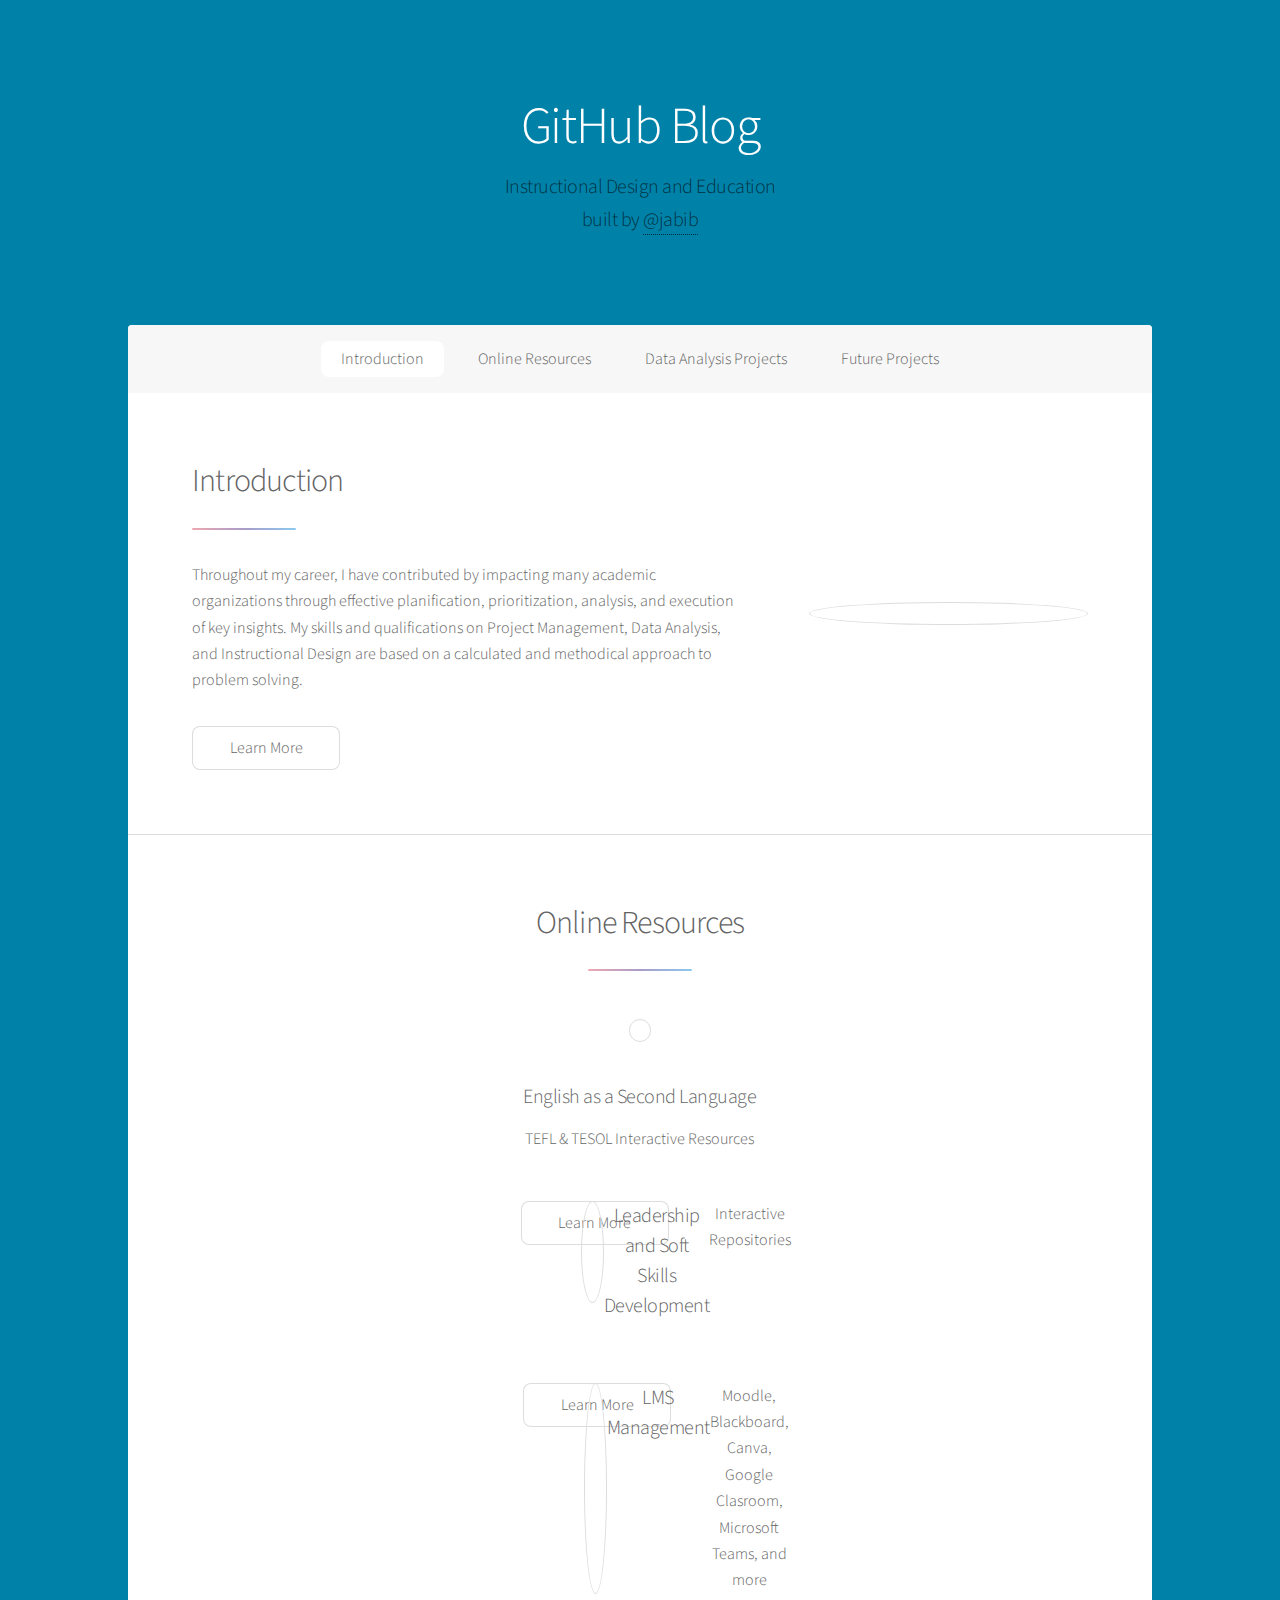
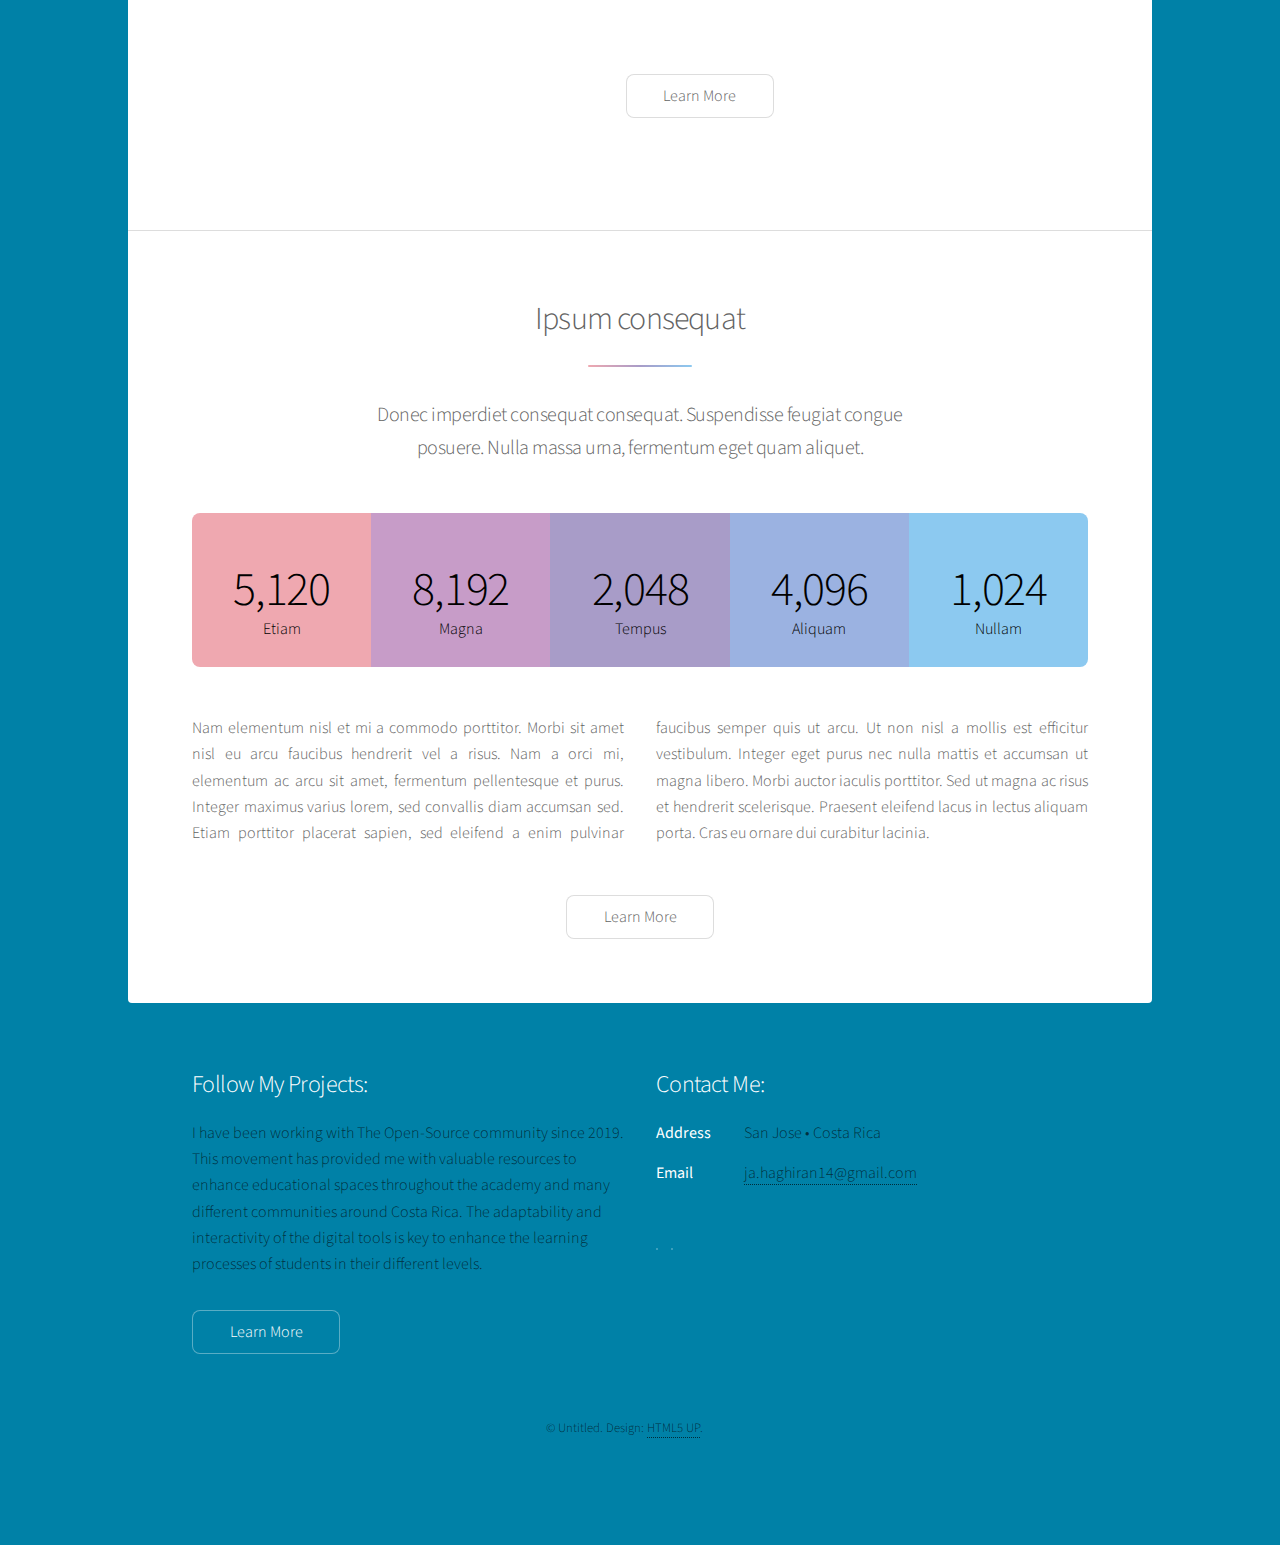
==== index.html @ a7f18ce0 "3" ====
<!DOCTYPE HTML>
<!--
	Jabib's Portfolio
-->
<title>GitHub Blog</title>
		<meta charset="utf-8" />
		<meta name="viewport" content="width=device-width, initial-scale=1, user-scalable=no" />
		<link rel="stylesheet" href="assets/css/main.css" />
		<noscript><link rel="stylesheet" href="assets/css/noscript.css" /></noscript>
<html>
	<head>
		<title>Portfolio</title>

		<!-- Wrapper -->
			<div id="wrapper">

				<!-- Header -->
					<header id="header" class="alt">
						<h1>GitHub Blog</h1>
						<p>Instructional Design and Education<br />
						built by <a href="https://linktr.ee/jabib">@jabib</a> 
					</header>
				<!-- Nav -->
					<nav id="nav">
						<ul>
							<li><a href="#intro" class="active">Introduction</a></li>
							<li><a href="#first">Online Resources</a></li>
							<li><a href="#second">Data Analysis Projects</a></li>
							<li><a href="#cta">Future Projects</a></li>
						</ul>
					</nav>

				<!-- Main -->
					<div id="main">

						<!-- Introduction -->
							<section id="intro" class="main">
								<div class="spotlight">
									<div class="content">
										<header class="major">
											<h2>Introduction</h2>
										</header>
										<p>Throughout my career, I have contributed by impacting many 
										academic organizations through effective planification, prioritization, 
										analysis, and execution of key insights. My skills and qualifications 
										on Project Management, Data Analysis, and Instructional Design 
										are based on a calculated and methodical approach to problem solving. </p>
										<ul class="actions">
											<li><a href="generic.html" class="button">Learn More</a></li>
										</ul>
									</div>
									<span class="image"><img src="images/IMG_3280.JPG" alt="" /></span>
								</div>
							</section>

						<!-- First Section -->
							<section id="first" class="main special">
								<header class="major">
									<h2>Online Resources</h2>
								</header>
								<ul class="features">
									<li>
										<span class="icon solid major style1 fa-code"></span>
										<h3>English as a Second Language</h3>
										<p>TEFL & TESOL Interactive Resources</p>
								<footer class="major">
									<ul class="actions special">
										<li><a href="generic.html" class="button">Learn More</a></li>	
									</li>
										<span class="icon major style3 fa-copy"></span>
										<h3>Leadership and Soft Skills Development</h3>
										<p>Interactive Repositories</p>
								</ul>
								<footer class="major">
									<ul class="actions special">
										<li><a href="generic.html" class="button">Learn More</a></li>		
									</li>
										<span class="icon major style5 fa-gem"></span>
										<h3>LMS Management</h3>
										<p>Moodle, Blackboard, Canva, Google Clasroom, Microsoft Teams, and more</p>
								</ul>
								<footer class="major">
									<ul class="actions special">
										<li><a href="generic.html" class="button">Learn More</a></li>		
									</li>
								</footer>
							</section>

						<!-- Second Section -->
							<section id="second" class="main special">
								<header class="major">
									<h2>Ipsum consequat</h2>
									<p>Donec imperdiet consequat consequat. Suspendisse feugiat congue<br />
									posuere. Nulla massa urna, fermentum eget quam aliquet.</p>
								</header>
								<ul class="statistics">
									<li class="style1">
										<span class="icon solid fa-code-branch"></span>
										<strong>5,120</strong> Etiam
									</li>
									<li class="style2">
										<span class="icon fa-folder-open"></span>
										<strong>8,192</strong> Magna
									</li>
									<li class="style3">
										<span class="icon solid fa-signal"></span>
										<strong>2,048</strong> Tempus
									</li>
									<li class="style4">
										<span class="icon solid fa-laptop"></span>
										<strong>4,096</strong> Aliquam
									</li>
									<li class="style5">
										<span class="icon fa-gem"></span>
										<strong>1,024</strong> Nullam
									</li>
								</ul>
								<p class="content">Nam elementum nisl et mi a commodo porttitor. Morbi sit amet nisl eu arcu faucibus hendrerit vel a risus. Nam a orci mi, elementum ac arcu sit amet, fermentum pellentesque et purus. Integer maximus varius lorem, sed convallis diam accumsan sed. Etiam porttitor placerat sapien, sed eleifend a enim pulvinar faucibus semper quis ut arcu. Ut non nisl a mollis est efficitur vestibulum. Integer eget purus nec nulla mattis et accumsan ut magna libero. Morbi auctor iaculis porttitor. Sed ut magna ac risus et hendrerit scelerisque. Praesent eleifend lacus in lectus aliquam porta. Cras eu ornare dui curabitur lacinia.</p>
								<footer class="major">
									<ul class="actions special">
										<li><a href="generic.html" class="button">Learn More</a></li>
									</ul>
								</footer>
							</section>

						 <!-- Get Started -->
						 <!---<section id="cta" class="main special">
								<header class="major">
									<h2>Congue imperdiet</h2>
									<p>Donec imperdiet consequat consequat. Suspendisse feugiat congue<br />
									posuere. Nulla massa urna, fermentum eget quam aliquet.</p>
								</header>
								<footer class="major">
									<ul class="actions special">
										<li><a href="generic.html" class="button primary">Get Started</a></li>
										<li><a href="generic.html" class="button">Learn More</a></li>
									</ul>
								</footer>
							</section>---> 

					</div>

				<!-- Footer -->
					<footer id="footer">
						<section>
							<h2>Follow My Projects:</h2>
							<p>I have been working with The Open-Source community since 2019. This movement has provided me with valuable  resources to enhance educational spaces throughout the academy and many different communities around Costa Rica. The adaptability and interactivity of the digital tools is key to enhance the learning processes of students in their different levels.</p>
							<ul class="actions">
								<li><a href="generic.html" class="button">Learn More</a></li>
							</ul>
						</section>
						<section>
							<h2>Contact Me:</h2>
							<dl class="alt">
								<dt>Address</dt>
								<dd>San Jose &bull; Costa Rica</dd>
								<dt>Email</dt>
								<dd><a href="#">ja.haghiran14@gmail.com</a></dd>
							</dl>
							<ul class="icons">
								<li><a href="#" class="icon brands fa-github alt"><span class="label">GitHub</span></a></li>
								<li><a href="#" class="icon brands fa-linktree alt"><span class="label">Linktree</span></a></li>
							</ul>
						</section>
						<p class="copyright">&copy; Untitled. Design: <a href="https://html5up.net">HTML5 UP</a>.</p>
					</footer>

			</div>

		<!-- Scripts -->
			<script src="assets/js/jquery.min.js"></script>
			<script src="assets/js/jquery.scrollex.min.js"></script>
			<script src="assets/js/jquery.scrolly.min.js"></script>
			<script src="assets/js/browser.min.js"></script>
			<script src="assets/js/breakpoints.min.js"></script>
			<script src="assets/js/util.js"></script>
			<script src="assets/js/main.js"></script>

	</body>
</html>
---- assets/css/main.css ----
@import url(fontawesome-all.min.css);
@import 'https://fonts.googleapis.com/css?family=Source+Sans+Pro:300,400';

/*
	Stellar by HTML5 UP
	html5up.net | @ajlkn
	Free for personal and commercial use under the CCA 3.0 license (html5up.net/license)
*/

html, body, div, span, applet, object,
iframe, h1, h2, h3, h4, h5, h6, p, blockquote,
pre, a, abbr, acronym, address, big, cite,
code, del, dfn, em, img, ins, kbd, q, s, samp,
small, strike, strong, sub, sup, tt, var, b,
u, i, center, dl, dt, dd, ol, ul, li, fieldset,
form, label, legend, table, caption, tbody,
tfoot, thead, tr, th, td, article, aside,
canvas, details, embed, figure, figcaption,
footer, header, hgroup, menu, nav, output, ruby,
section, summary, time, mark, audio, video {
	margin: 0;
	padding: 0;
	border: 0;
	font-size: 100%;
	font: inherit;
	vertical-align: baseline;}

article, aside, details, figcaption, figure,
footer, header, hgroup, menu, nav, section {
	display: block;}

body {
	line-height: 1;
}

ol, ul {
	list-style: none;
}

blockquote, q {
	quotes: none;
}

	blockquote:before, blockquote:after, q:before, q:after {
		content: '';
		content: none;
	}

table {
	border-collapse: collapse;
	border-spacing: 0;
}

body {
	-webkit-text-size-adjust: none;
}

mark {
	background-color: transparent;
	color: inherit;
}

input::-moz-focus-inner {
	border: 0;
	padding: 0;
}

input, select, textarea {
	-moz-appearance: none;
	-webkit-appearance: none;
	-ms-appearance: none;
	appearance: none;
}

/* Basic */

	@-ms-viewport {
		width: device-width;
	}

	body {
		-ms-overflow-style: scrollbar;
	}

	@media screen and (max-width: 480px) {

		html, body {
			min-width: 320px;
		}

	}

	html {
		box-sizing: border-box;
	}

	*, *:before, *:after {
		box-sizing: inherit;
	}

	body {
		background-color: #7058b6;
		background-image: url("images/overlay.png"), -moz-linear-gradient(45deg, #f07167 15%, #f07167 85%);
		background-image: url("images/overlay.png"), -webkit-linear-gradient(45deg, #ffffff 15%, #ffffff 85%);
		background-image: url("images/overlay.png"), -ms-linear-gradient(45deg, #ffffff 15%, #ffffff 85%);
		background-image: url("images/overlay.png"), linear-gradient(45deg, #0081a7 15%, #0081a7 85%);
	}

		body.is-preload *, body.is-preload *:before, body.is-preload *:after {
			-moz-animation: none !important;
			-webkit-animation: none !important;
			-ms-animation: none !important;
			animation: none !important;
			-moz-transition: none !important;
			-webkit-transition: none !important;
			-ms-transition: none !important;
			transition: none !important;
		}

/* Type */

	body {
		background-color: #3336e9;
		color: rgba(0, 0, 0, 0.65);
	}

	body, input, select, textarea {
		font-family: "Source Sans Pro", Helvetica, sans-serif;
		font-size: 20pt;
		font-weight: 300;
		line-height: 1.65;
	}

		@media screen and (max-width: 1680px) {

			body, input, select, textarea {
				font-size: 15pt;
			}

		}

		@media screen and (max-width: 1280px) {

			body, input, select, textarea {
				font-size: 12pt;
			}

		}

		@media screen and (max-width: 360px) {

			body, input, select, textarea {
				font-size: 11pt;
			}

		}

	a {
		-moz-transition: color 0.2s ease, border-bottom 0.2s ease;
		-webkit-transition: color 0.2s ease, border-bottom 0.2s ease;
		-ms-transition: color 0.2s ease, border-bottom 0.2s ease;
		transition: color 0.2s ease, border-bottom 0.2s ease;
		text-decoration: none;
		border-bottom: dotted 1px;
		color: inherit;
	}

		a:hover {
			border-bottom-color: transparent;
		}

	strong, b {
		font-weight: 400;
	}

	em, i {
		font-style: italic;
	}

	p {
		margin: 0 0 2em 0;
	}

		p.content {
			-moz-columns: 20em 2;
			-webkit-columns: 20em 2;
			-ms-columns: 20em 2;
			columns: 20em 2;
			-moz-column-gap: 2em;
			-webkit-column-gap: 2em;
			-ms-column-gap: 2em;
			column-gap: 2em;
			text-align: justify;
		}

	h1, h2, h3, h4, h5, h6 {
		font-weight: 300;
		line-height: 1.5;
		margin: 0 0 0.7em 0;
		letter-spacing: -0.025em;
	}

		h1 a, h2 a, h3 a, h4 a, h5 a, h6 a {
			color: inherit;
			text-decoration: none;
		}

	h1 {
		font-size: 2.5em;
		line-height: 1.2;
	}

	h2 {
		font-size: 1.5em;
	}

	h3 {
		font-size: 1.25em;
	}

	h4 {
		font-size: 1.1em;
	}

	h5 {
		font-size: 0.9em;
	}

	h6 {
		font-size: 0.7em;
	}

	@media screen and (max-width: 736px) {

		h1 {
			font-size: 2em;
		}

	}

	sub {
		font-size: 0.8em;
		position: relative;
		top: 0.5em;
	}

	sup {
		font-size: 0.8em;
		position: relative;
		top: -0.5em;
	}

	blockquote {
		border-left: solid 4px;
		font-style: italic;
		margin: 0 0 2em 0;
		padding: 0.5em 0 0.5em 2em;
	}

	code {
		border-radius: 8px;
		border: solid 1px;
		font-family: "Courier New", monospace;
		font-size: 0.9em;
		margin: 0 0.25em;
		padding: 0.25em 0.65em;
	}

	pre {
		-webkit-overflow-scrolling: touch;
		font-family: "Courier New", monospace;
		font-size: 0.9em;
		margin: 0 0 2em 0;
	}

		pre code {
			display: block;
			line-height: 1.75;
			padding: 1em 1.5em;
			overflow-x: auto;
		}

	hr {
		border: 0;
		border-bottom: solid 1px;
		margin: 2em 0;
	}

		hr.major {
			margin: 3em 0;
		}

	.align-left {
		text-align: left;
	}

	.align-center {
		text-align: center;
	}

	.align-right {
		text-align: right;
	}

	input, select, textarea {
		color: #ffffff;
	}

	a:hover {
		color: #ffffff;
	}

	strong, b {
		color: #ffffff;
	}

	h1, h2, h3, h4, h5, h6 {
		color: #ffffff;
	}

	blockquote {
		border-left-color: rgba(255, 255, 255, 0.35);
	}

	code {
		background: rgba(255, 255, 255, 0.075);
		border-color: rgba(255, 255, 255, 0.35);
	}

	hr {
		border-bottom-color: rgba(255, 255, 255, 0.35);
	}

/* Row */

	.row {
		display: flex;
		flex-wrap: wrap;
		box-sizing: border-box;
		align-items: stretch;
	}

		.row > * {
			box-sizing: border-box;
		}

		.row.gtr-uniform > * > :last-child {
			margin-bottom: 0;
		}

		.row.aln-left {
			justify-content: flex-start;
		}

		.row.aln-center {
			justify-content: center;
		}

		.row.aln-right {
			justify-content: flex-end;
		}

		.row.aln-top {
			align-items: flex-start;
		}

		.row.aln-middle {
			align-items: center;
		}

		.row.aln-bottom {
			align-items: flex-end;
		}

		.row > .imp {
			order: -1;
		}

		.row > .col-1 {
			width: 8.33333%;
		}

		.row > .off-1 {
			margin-left: 8.33333%;
		}

		.row > .col-2 {
			width: 16.66667%;
		}

		.row > .off-2 {
			margin-left: 16.66667%;
		}

		.row > .col-3 {
			width: 25%;
		}

		.row > .off-3 {
			margin-left: 25%;
		}

		.row > .col-4 {
			width: 33.33333%;
		}

		.row > .off-4 {
			margin-left: 33.33333%;
		}

		.row > .col-5 {
			width: 41.66667%;
		}

		.row > .off-5 {
			margin-left: 41.66667%;
		}

		.row > .col-6 {
			width: 50%;
		}

		.row > .off-6 {
			margin-left: 50%;
		}

		.row > .col-7 {
			width: 58.33333%;
		}

		.row > .off-7 {
			margin-left: 58.33333%;
		}

		.row > .col-8 {
			width: 66.66667%;
		}

		.row > .off-8 {
			margin-left: 66.66667%;
		}

		.row > .col-9 {
			width: 75%;
		}

		.row > .off-9 {
			margin-left: 75%;
		}

		.row > .col-10 {
			width: 83.33333%;
		}

		.row > .off-10 {
			margin-left: 83.33333%;
		}

		.row > .col-11 {
			width: 91.66667%;
		}

		.row > .off-11 {
			margin-left: 91.66667%;
		}

		.row > .col-12 {
			width: 100%;
		}

		.row > .off-12 {
			margin-left: 100%;
		}

		.row.gtr-0 {
			margin-top: 0;
			margin-left: 0em;
		}

			.row.gtr-0 > * {
				padding: 0 0 0 0em;
			}

			.row.gtr-0.gtr-uniform {
				margin-top: 0em;
			}

				.row.gtr-0.gtr-uniform > * {
					padding-top: 0em;
				}

		.row.gtr-25 {
			margin-top: 0;
			margin-left: -0.375em;
		}

			.row.gtr-25 > * {
				padding: 0 0 0 0.375em;
			}

			.row.gtr-25.gtr-uniform {
				margin-top: -0.375em;
			}

				.row.gtr-25.gtr-uniform > * {
					padding-top: 0.375em;
				}

		.row.gtr-50 {
			margin-top: 0;
			margin-left: -0.75em;
		}

			.row.gtr-50 > * {
				padding: 0 0 0 0.75em;
			}

			.row.gtr-50.gtr-uniform {
				margin-top: -0.75em;
			}

				.row.gtr-50.gtr-uniform > * {
					padding-top: 0.75em;
				}

		.row {
			margin-top: 0;
			margin-left: -1.5em;
		}

			.row > * {
				padding: 0 0 0 1.5em;
			}

			.row.gtr-uniform {
				margin-top: -1.5em;
			}

				.row.gtr-uniform > * {
					padding-top: 1.5em;
				}

		.row.gtr-150 {
			margin-top: 0;
			margin-left: -2.25em;
		}

			.row.gtr-150 > * {
				padding: 0 0 0 2.25em;
			}

			.row.gtr-150.gtr-uniform {
				margin-top: -2.25em;
			}

				.row.gtr-150.gtr-uniform > * {
					padding-top: 2.25em;
				}

		.row.gtr-200 {
			margin-top: 0;
			margin-left: -3em;
		}

			.row.gtr-200 > * {
				padding: 0 0 0 3em;
			}

			.row.gtr-200.gtr-uniform {
				margin-top: -3em;
			}

				.row.gtr-200.gtr-uniform > * {
					padding-top: 3em;
				}

		@media screen and (max-width: 1680px) {

			.row {
				display: flex;
				flex-wrap: wrap;
				box-sizing: border-box;
				align-items: stretch;
			}

				.row > * {
					box-sizing: border-box;
				}

				.row.gtr-uniform > * > :last-child {
					margin-bottom: 0;
				}

				.row.aln-left {
					justify-content: flex-start;
				}

				.row.aln-center {
					justify-content: center;
				}

				.row.aln-right {
					justify-content: flex-end;
				}

				.row.aln-top {
					align-items: flex-start;
				}

				.row.aln-middle {
					align-items: center;
				}

				.row.aln-bottom {
					align-items: flex-end;
				}

				.row > .imp-xlarge {
					order: -1;
				}

				.row > .col-1-xlarge {
					width: 8.33333%;
				}

				.row > .off-1-xlarge {
					margin-left: 8.33333%;
				}

				.row > .col-2-xlarge {
					width: 16.66667%;
				}

				.row > .off-2-xlarge {
					margin-left: 16.66667%;
				}

				.row > .col-3-xlarge {
					width: 25%;
				}

				.row > .off-3-xlarge {
					margin-left: 25%;
				}

				.row > .col-4-xlarge {
					width: 33.33333%;
				}

				.row > .off-4-xlarge {
					margin-left: 33.33333%;
				}

				.row > .col-5-xlarge {
					width: 41.66667%;
				}

				.row > .off-5-xlarge {
					margin-left: 41.66667%;
				}

				.row > .col-6-xlarge {
					width: 50%;
				}

				.row > .off-6-xlarge {
					margin-left: 50%;
				}

				.row > .col-7-xlarge {
					width: 58.33333%;
				}

				.row > .off-7-xlarge {
					margin-left: 58.33333%;
				}

				.row > .col-8-xlarge {
					width: 66.66667%;
				}

				.row > .off-8-xlarge {
					margin-left: 66.66667%;
				}

				.row > .col-9-xlarge {
					width: 75%;
				}

				.row > .off-9-xlarge {
					margin-left: 75%;
				}

				.row > .col-10-xlarge {
					width: 83.33333%;
				}

				.row > .off-10-xlarge {
					margin-left: 83.33333%;
				}

				.row > .col-11-xlarge {
					width: 91.66667%;
				}

				.row > .off-11-xlarge {
					margin-left: 91.66667%;
				}

				.row > .col-12-xlarge {
					width: 100%;
				}

				.row > .off-12-xlarge {
					margin-left: 100%;
				}

				.row.gtr-0 {
					margin-top: 0;
					margin-left: 0em;
				}

					.row.gtr-0 > * {
						padding: 0 0 0 0em;
					}

					.row.gtr-0.gtr-uniform {
						margin-top: 0em;
					}

						.row.gtr-0.gtr-uniform > * {
							padding-top: 0em;
						}

				.row.gtr-25 {
					margin-top: 0;
					margin-left: -0.375em;
				}

					.row.gtr-25 > * {
						padding: 0 0 0 0.375em;
					}

					.row.gtr-25.gtr-uniform {
						margin-top: -0.375em;
					}

						.row.gtr-25.gtr-uniform > * {
							padding-top: 0.375em;
						}

				.row.gtr-50 {
					margin-top: 0;
					margin-left: -0.75em;
				}

					.row.gtr-50 > * {
						padding: 0 0 0 0.75em;
					}

					.row.gtr-50.gtr-uniform {
						margin-top: -0.75em;
					}

						.row.gtr-50.gtr-uniform > * {
							padding-top: 0.75em;
						}

				.row {
					margin-top: 0;
					margin-left: -1.5em;
				}

					.row > * {
						padding: 0 0 0 1.5em;
					}

					.row.gtr-uniform {
						margin-top: -1.5em;
					}

						.row.gtr-uniform > * {
							padding-top: 1.5em;
						}

				.row.gtr-150 {
					margin-top: 0;
					margin-left: -2.25em;
				}

					.row.gtr-150 > * {
						padding: 0 0 0 2.25em;
					}

					.row.gtr-150.gtr-uniform {
						margin-top: -2.25em;
					}

						.row.gtr-150.gtr-uniform > * {
							padding-top: 2.25em;
						}

				.row.gtr-200 {
					margin-top: 0;
					margin-left: -3em;
				}

					.row.gtr-200 > * {
						padding: 0 0 0 3em;
					}

					.row.gtr-200.gtr-uniform {
						margin-top: -3em;
					}

						.row.gtr-200.gtr-uniform > * {
							padding-top: 3em;
						}

		}

		@media screen and (max-width: 1280px) {

			.row {
				display: flex;
				flex-wrap: wrap;
				box-sizing: border-box;
				align-items: stretch;
			}

				.row > * {
					box-sizing: border-box;
				}

				.row.gtr-uniform > * > :last-child {
					margin-bottom: 0;
				}

				.row.aln-left {
					justify-content: flex-start;
				}

				.row.aln-center {
					justify-content: center;
				}

				.row.aln-right {
					justify-content: flex-end;
				}

				.row.aln-top {
					align-items: flex-start;
				}

				.row.aln-middle {
					align-items: center;
				}

				.row.aln-bottom {
					align-items: flex-end;
				}

				.row > .imp-large {
					order: -1;
				}

				.row > .col-1-large {
					width: 8.33333%;
				}

				.row > .off-1-large {
					margin-left: 8.33333%;
				}

				.row > .col-2-large {
					width: 16.66667%;
				}

				.row > .off-2-large {
					margin-left: 16.66667%;
				}

				.row > .col-3-large {
					width: 25%;
				}

				.row > .off-3-large {
					margin-left: 25%;
				}

				.row > .col-4-large {
					width: 33.33333%;
				}

				.row > .off-4-large {
					margin-left: 33.33333%;
				}

				.row > .col-5-large {
					width: 41.66667%;
				}

				.row > .off-5-large {
					margin-left: 41.66667%;
				}

				.row > .col-6-large {
					width: 50%;
				}

				.row > .off-6-large {
					margin-left: 50%;
				}

				.row > .col-7-large {
					width: 58.33333%;
				}

				.row > .off-7-large {
					margin-left: 58.33333%;
				}

				.row > .col-8-large {
					width: 66.66667%;
				}

				.row > .off-8-large {
					margin-left: 66.66667%;
				}

				.row > .col-9-large {
					width: 75%;
				}

				.row > .off-9-large {
					margin-left: 75%;
				}

				.row > .col-10-large {
					width: 83.33333%;
				}

				.row > .off-10-large {
					margin-left: 83.33333%;
				}

				.row > .col-11-large {
					width: 91.66667%;
				}

				.row > .off-11-large {
					margin-left: 91.66667%;
				}

				.row > .col-12-large {
					width: 100%;
				}

				.row > .off-12-large {
					margin-left: 100%;
				}

				.row.gtr-0 {
					margin-top: 0;
					margin-left: 0em;
				}

					.row.gtr-0 > * {
						padding: 0 0 0 0em;
					}

					.row.gtr-0.gtr-uniform {
						margin-top: 0em;
					}

						.row.gtr-0.gtr-uniform > * {
							padding-top: 0em;
						}

				.row.gtr-25 {
					margin-top: 0;
					margin-left: -0.375em;
				}

					.row.gtr-25 > * {
						padding: 0 0 0 0.375em;
					}

					.row.gtr-25.gtr-uniform {
						margin-top: -0.375em;
					}

						.row.gtr-25.gtr-uniform > * {
							padding-top: 0.375em;
						}

				.row.gtr-50 {
					margin-top: 0;
					margin-left: -0.75em;
				}

					.row.gtr-50 > * {
						padding: 0 0 0 0.75em;
					}

					.row.gtr-50.gtr-uniform {
						margin-top: -0.75em;
					}

						.row.gtr-50.gtr-uniform > * {
							padding-top: 0.75em;
						}

				.row {
					margin-top: 0;
					margin-left: -1.5em;
				}

					.row > * {
						padding: 0 0 0 1.5em;
					}

					.row.gtr-uniform {
						margin-top: -1.5em;
					}

						.row.gtr-uniform > * {
							padding-top: 1.5em;
						}

				.row.gtr-150 {
					margin-top: 0;
					margin-left: -2.25em;
				}

					.row.gtr-150 > * {
						padding: 0 0 0 2.25em;
					}

					.row.gtr-150.gtr-uniform {
						margin-top: -2.25em;
					}

						.row.gtr-150.gtr-uniform > * {
							padding-top: 2.25em;
						}

				.row.gtr-200 {
					margin-top: 0;
					margin-left: -3em;
				}

					.row.gtr-200 > * {
						padding: 0 0 0 3em;
					}

					.row.gtr-200.gtr-uniform {
						margin-top: -3em;
					}

						.row.gtr-200.gtr-uniform > * {
							padding-top: 3em;
						}

		}

		@media screen and (max-width: 980px) {

			.row {
				display: flex;
				flex-wrap: wrap;
				box-sizing: border-box;
				align-items: stretch;
			}

				.row > * {
					box-sizing: border-box;
				}

				.row.gtr-uniform > * > :last-child {
					margin-bottom: 0;
				}

				.row.aln-left {
					justify-content: flex-start;
				}

				.row.aln-center {
					justify-content: center;
				}

				.row.aln-right {
					justify-content: flex-end;
				}

				.row.aln-top {
					align-items: flex-start;
				}

				.row.aln-middle {
					align-items: center;
				}

				.row.aln-bottom {
					align-items: flex-end;
				}

				.row > .imp-medium {
					order: -1;
				}

				.row > .col-1-medium {
					width: 8.33333%;
				}

				.row > .off-1-medium {
					margin-left: 8.33333%;
				}

				.row > .col-2-medium {
					width: 16.66667%;
				}

				.row > .off-2-medium {
					margin-left: 16.66667%;
				}

				.row > .col-3-medium {
					width: 25%;
				}

				.row > .off-3-medium {
					margin-left: 25%;
				}

				.row > .col-4-medium {
					width: 33.33333%;
				}

				.row > .off-4-medium {
					margin-left: 33.33333%;
				}

				.row > .col-5-medium {
					width: 41.66667%;
				}

				.row > .off-5-medium {
					margin-left: 41.66667%;
				}

				.row > .col-6-medium {
					width: 50%;
				}

				.row > .off-6-medium {
					margin-left: 50%;
				}

				.row > .col-7-medium {
					width: 58.33333%;
				}

				.row > .off-7-medium {
					margin-left: 58.33333%;
				}

				.row > .col-8-medium {
					width: 66.66667%;
				}

				.row > .off-8-medium {
					margin-left: 66.66667%;
				}

				.row > .col-9-medium {
					width: 75%;
				}

				.row > .off-9-medium {
					margin-left: 75%;
				}

				.row > .col-10-medium {
					width: 83.33333%;
				}

				.row > .off-10-medium {
					margin-left: 83.33333%;
				}

				.row > .col-11-medium {
					width: 91.66667%;
				}

				.row > .off-11-medium {
					margin-left: 91.66667%;
				}

				.row > .col-12-medium {
					width: 100%;
				}

				.row > .off-12-medium {
					margin-left: 100%;
				}

				.row.gtr-0 {
					margin-top: 0;
					margin-left: 0em;
				}

					.row.gtr-0 > * {
						padding: 0 0 0 0em;
					}

					.row.gtr-0.gtr-uniform {
						margin-top: 0em;
					}

						.row.gtr-0.gtr-uniform > * {
							padding-top: 0em;
						}

				.row.gtr-25 {
					margin-top: 0;
					margin-left: -0.375em;
				}

					.row.gtr-25 > * {
						padding: 0 0 0 0.375em;
					}

					.row.gtr-25.gtr-uniform {
						margin-top: -0.375em;
					}

						.row.gtr-25.gtr-uniform > * {
							padding-top: 0.375em;
						}

				.row.gtr-50 {
					margin-top: 0;
					margin-left: -0.75em;
				}

					.row.gtr-50 > * {
						padding: 0 0 0 0.75em;
					}

					.row.gtr-50.gtr-uniform {
						margin-top: -0.75em;
					}

						.row.gtr-50.gtr-uniform > * {
							padding-top: 0.75em;
						}

				.row {
					margin-top: 0;
					margin-left: -1.5em;
				}

					.row > * {
						padding: 0 0 0 1.5em;
					}

					.row.gtr-uniform {
						margin-top: -1.5em;
					}

						.row.gtr-uniform > * {
							padding-top: 1.5em;
						}

				.row.gtr-150 {
					margin-top: 0;
					margin-left: -2.25em;
				}

					.row.gtr-150 > * {
						padding: 0 0 0 2.25em;
					}

					.row.gtr-150.gtr-uniform {
						margin-top: -2.25em;
					}

						.row.gtr-150.gtr-uniform > * {
							padding-top: 2.25em;
						}

				.row.gtr-200 {
					margin-top: 0;
					margin-left: -3em;
				}

					.row.gtr-200 > * {
						padding: 0 0 0 3em;
					}

					.row.gtr-200.gtr-uniform {
						margin-top: -3em;
					}

						.row.gtr-200.gtr-uniform > * {
							padding-top: 3em;
						}

		}

		@media screen and (max-width: 736px) {

			.row {
				display: flex;
				flex-wrap: wrap;
				box-sizing: border-box;
				align-items: stretch;
			}

				.row > * {
					box-sizing: border-box;
				}

				.row.gtr-uniform > * > :last-child {
					margin-bottom: 0;
				}

				.row.aln-left {
					justify-content: flex-start;
				}

				.row.aln-center {
					justify-content: center;
				}

				.row.aln-right {
					justify-content: flex-end;
				}

				.row.aln-top {
					align-items: flex-start;
				}

				.row.aln-middle {
					align-items: center;
				}

				.row.aln-bottom {
					align-items: flex-end;
				}

				.row > .imp-small {
					order: -1;
				}

				.row > .col-1-small {
					width: 8.33333%;
				}

				.row > .off-1-small {
					margin-left: 8.33333%;
				}

				.row > .col-2-small {
					width: 16.66667%;
				}

				.row > .off-2-small {
					margin-left: 16.66667%;
				}

				.row > .col-3-small {
					width: 25%;
				}

				.row > .off-3-small {
					margin-left: 25%;
				}

				.row > .col-4-small {
					width: 33.33333%;
				}

				.row > .off-4-small {
					margin-left: 33.33333%;
				}

				.row > .col-5-small {
					width: 41.66667%;
				}

				.row > .off-5-small {
					margin-left: 41.66667%;
				}

				.row > .col-6-small {
					width: 50%;
				}

				.row > .off-6-small {
					margin-left: 50%;
				}

				.row > .col-7-small {
					width: 58.33333%;
				}

				.row > .off-7-small {
					margin-left: 58.33333%;
				}

				.row > .col-8-small {
					width: 66.66667%;
				}

				.row > .off-8-small {
					margin-left: 66.66667%;
				}

				.row > .col-9-small {
					width: 75%;
				}

				.row > .off-9-small {
					margin-left: 75%;
				}

				.row > .col-10-small {
					width: 83.33333%;
				}

				.row > .off-10-small {
					margin-left: 83.33333%;
				}

				.row > .col-11-small {
					width: 91.66667%;
				}

				.row > .off-11-small {
					margin-left: 91.66667%;
				}

				.row > .col-12-small {
					width: 100%;
				}

				.row > .off-12-small {
					margin-left: 100%;
				}

				.row.gtr-0 {
					margin-top: 0;
					margin-left: 0em;
				}

					.row.gtr-0 > * {
						padding: 0 0 0 0em;
					}

					.row.gtr-0.gtr-uniform {
						margin-top: 0em;
					}

						.row.gtr-0.gtr-uniform > * {
							padding-top: 0em;
						}

				.row.gtr-25 {
					margin-top: 0;
					margin-left: -0.25em;
				}

					.row.gtr-25 > * {
						padding: 0 0 0 0.25em;
					}

					.row.gtr-25.gtr-uniform {
						margin-top: -0.25em;
					}

						.row.gtr-25.gtr-uniform > * {
							padding-top: 0.25em;
						}

				.row.gtr-50 {
					margin-top: 0;
					margin-left: -0.5em;
				}

					.row.gtr-50 > * {
						padding: 0 0 0 0.5em;
					}

					.row.gtr-50.gtr-uniform {
						margin-top: -0.5em;
					}

						.row.gtr-50.gtr-uniform > * {
							padding-top: 0.5em;
						}

				.row {
					margin-top: 0;
					margin-left: -1em;
				}

					.row > * {
						padding: 0 0 0 1em;
					}

					.row.gtr-uniform {
						margin-top: -1em;
					}

						.row.gtr-uniform > * {
							padding-top: 1em;
						}

				.row.gtr-150 {
					margin-top: 0;
					margin-left: -1.5em;
				}

					.row.gtr-150 > * {
						padding: 0 0 0 1.5em;
					}

					.row.gtr-150.gtr-uniform {
						margin-top: -1.5em;
					}

						.row.gtr-150.gtr-uniform > * {
							padding-top: 1.5em;
						}

				.row.gtr-200 {
					margin-top: 0;
					margin-left: -2em;
				}

					.row.gtr-200 > * {
						padding: 0 0 0 2em;
					}

					.row.gtr-200.gtr-uniform {
						margin-top: -2em;
					}

						.row.gtr-200.gtr-uniform > * {
							padding-top: 2em;
						}

		}

		@media screen and (max-width: 480px) {

			.row {
				display: flex;
				flex-wrap: wrap;
				box-sizing: border-box;
				align-items: stretch;
			}

				.row > * {
					box-sizing: border-box;
				}

				.row.gtr-uniform > * > :last-child {
					margin-bottom: 0;
				}

				.row.aln-left {
					justify-content: flex-start;
				}

				.row.aln-center {
					justify-content: center;
				}

				.row.aln-right {
					justify-content: flex-end;
				}

				.row.aln-top {
					align-items: flex-start;
				}

				.row.aln-middle {
					align-items: center;
				}

				.row.aln-bottom {
					align-items: flex-end;
				}

				.row > .imp-xsmall {
					order: -1;
				}

				.row > .col-1-xsmall {
					width: 8.33333%;
				}

				.row > .off-1-xsmall {
					margin-left: 8.33333%;
				}

				.row > .col-2-xsmall {
					width: 16.66667%;
				}

				.row > .off-2-xsmall {
					margin-left: 16.66667%;
				}

				.row > .col-3-xsmall {
					width: 25%;
				}

				.row > .off-3-xsmall {
					margin-left: 25%;
				}

				.row > .col-4-xsmall {
					width: 33.33333%;
				}

				.row > .off-4-xsmall {
					margin-left: 33.33333%;
				}

				.row > .col-5-xsmall {
					width: 41.66667%;
				}

				.row > .off-5-xsmall {
					margin-left: 41.66667%;
				}

				.row > .col-6-xsmall {
					width: 50%;
				}

				.row > .off-6-xsmall {
					margin-left: 50%;
				}

				.row > .col-7-xsmall {
					width: 58.33333%;
				}

				.row > .off-7-xsmall {
					margin-left: 58.33333%;
				}

				.row > .col-8-xsmall {
					width: 66.66667%;
				}

				.row > .off-8-xsmall {
					margin-left: 66.66667%;
				}

				.row > .col-9-xsmall {
					width: 75%;
				}

				.row > .off-9-xsmall {
					margin-left: 75%;
				}

				.row > .col-10-xsmall {
					width: 83.33333%;
				}

				.row > .off-10-xsmall {
					margin-left: 83.33333%;
				}

				.row > .col-11-xsmall {
					width: 91.66667%;
				}

				.row > .off-11-xsmall {
					margin-left: 91.66667%;
				}

				.row > .col-12-xsmall {
					width: 100%;
				}

				.row > .off-12-xsmall {
					margin-left: 100%;
				}

				.row.gtr-0 {
					margin-top: 0;
					margin-left: 0em;
				}

					.row.gtr-0 > * {
						padding: 0 0 0 0em;
					}

					.row.gtr-0.gtr-uniform {
						margin-top: 0em;
					}

						.row.gtr-0.gtr-uniform > * {
							padding-top: 0em;
						}

				.row.gtr-25 {
					margin-top: 0;
					margin-left: -0.3125em;
				}

					.row.gtr-25 > * {
						padding: 0 0 0 0.3125em;
					}

					.row.gtr-25.gtr-uniform {
						margin-top: -0.3125em;
					}

						.row.gtr-25.gtr-uniform > * {
							padding-top: 0.3125em;
						}

				.row.gtr-50 {
					margin-top: 0;
					margin-left: -0.625em;
				}

					.row.gtr-50 > * {
						padding: 0 0 0 0.625em;
					}

					.row.gtr-50.gtr-uniform {
						margin-top: -0.625em;
					}

						.row.gtr-50.gtr-uniform > * {
							padding-top: 0.625em;
						}

				.row {
					margin-top: 0;
					margin-left: -1.25em;
				}

					.row > * {
						padding: 0 0 0 1.25em;
					}

					.row.gtr-uniform {
						margin-top: -1.25em;
					}

						.row.gtr-uniform > * {
							padding-top: 1.25em;
						}

				.row.gtr-150 {
					margin-top: 0;
					margin-left: -1.875em;
				}

					.row.gtr-150 > * {
						padding: 0 0 0 1.875em;
					}

					.row.gtr-150.gtr-uniform {
						margin-top: -1.875em;
					}

						.row.gtr-150.gtr-uniform > * {
							padding-top: 1.875em;
						}

				.row.gtr-200 {
					margin-top: 0;
					margin-left: -2.5em;
				}

					.row.gtr-200 > * {
						padding: 0 0 0 2.5em;
					}

					.row.gtr-200.gtr-uniform {
						margin-top: -2.5em;
					}

						.row.gtr-200.gtr-uniform > * {
							padding-top: 2.5em;
						}

		}

/* Box */

	.box {
		border-radius: 10px;
		border: solid;
		margin-bottom: 2em;
		padding: 1.5em;
	}

		.box > :last-child,
		.box > :last-child > :last-child,
		.box > :last-child > :last-child > :last-child {
			margin-bottom: 0;
		}

		.box.alt {
			border: 0;
			border-radius: 0;
			padding: 0;
		}

	.box {
		border-color: rgba(0, 0, 0, 0.35);
	}

/* Button */

	input[type="submit"],
	input[type="reset"],
	input[type="button"],
	button,
	.button {
		-moz-appearance: none;
		-webkit-appearance: none;
		-ms-appearance: none;
		appearance: none;
		-moz-transition: background-color 0.2s ease-in-out, color 0.2s ease-in-out;
		-webkit-transition: background-color 0.2s ease-in-out, color 0.2s ease-in-out;
		-ms-transition: background-color 0.2s ease-in-out, color 0.2s ease-in-out;
		transition: background-color 0.2s ease-in-out, color 0.2s ease-in-out;
		border-radius: 8px;
		border: 0;
		cursor: pointer;
		display: inline-block;
		font-weight: 300;
		height: 2.75em;
		line-height: 2.75em;
		min-width: 9.25em;
		padding: 0 1.5em;
		text-align: center;
		text-decoration: none;
		white-space: nowrap;
	}

		input[type="submit"].icon,
		input[type="reset"].icon,
		input[type="button"].icon,
		button.icon,
		.button.icon {
			padding-left: 1.35em;
		}

			input[type="submit"].icon:before,
			input[type="reset"].icon:before,
			input[type="button"].icon:before,
			button.icon:before,
			.button.icon:before {
				margin-right: 0.5em;
			}

		input[type="submit"].fit,
		input[type="reset"].fit,
		input[type="button"].fit,
		button.fit,
		.button.fit {
			width: 100%;
		}

		input[type="submit"].small,
		input[type="reset"].small,
		input[type="button"].small,
		button.small,
		.button.small {
			font-size: 0.8em;
		}

		input[type="submit"].large,
		input[type="reset"].large,
		input[type="button"].large,
		button.large,
		.button.large {
			font-size: 1.35em;
		}

		input[type="submit"].disabled, input[type="submit"]:disabled,
		input[type="reset"].disabled,
		input[type="reset"]:disabled,
		input[type="button"].disabled,
		input[type="button"]:disabled,
		button.disabled,
		button:disabled,
		.button.disabled,
		.button:disabled {
			pointer-events: none;
			opacity: 0.25;
		}

		@media screen and (max-width: 736px) {

			input[type="submit"],
			input[type="reset"],
			input[type="button"],
			button,
			.button {
				min-width: 0;
			}

		}

	input[type="submit"],
	input[type="reset"],
	input[type="button"],
	button,
	.button {
		background-color: transparent;
		box-shadow: inset 0 0 0 1px rgba(255, 255, 255, 0.35);
		color: #ffffff !important;
	}

		input[type="submit"]:hover,
		input[type="reset"]:hover,
		input[type="button"]:hover,
		button:hover,
		.button:hover {
			background-color: rgba(255, 255, 255, 0.075);
		}

		input[type="submit"]:active,
		input[type="reset"]:active,
		input[type="button"]:active,
		button:active,
		.button:active {
			background-color: rgba(255, 255, 255, 0.2);
		}

		input[type="submit"].icon:before,
		input[type="reset"].icon:before,
		input[type="button"].icon:before,
		button.icon:before,
		.button.icon:before {
			color: rgba(255, 255, 255, 0.5);
		}

		input[type="submit"].primary,
		input[type="reset"].primary,
		input[type="button"].primary,
		button.primary,
		.button.primary {
			background-color: #8cc9f0;
			color: #ffffff !important;
			box-shadow: none;
		}

			input[type="submit"].primary:hover,
			input[type="reset"].primary:hover,
			input[type="button"].primary:hover,
			button.primary:hover,
			.button.primary:hover {
				background-color: #9acff2;
			}

			input[type="submit"].primary:active,
			input[type="reset"].primary:active,
			input[type="button"].primary:active,
			button.primary:active,
			.button.primary:active {
				background-color: #7ec3ee;
			}

			input[type="submit"].primary.icon:before,
			input[type="reset"].primary.icon:before,
			input[type="button"].primary.icon:before,
			button.primary.icon:before,
			.button.primary.icon:before {
				color: #ffffff !important;
			}

/* Form */

	form {
		margin: 0 0 2em 0;
	}

	label {
		display: block;
		font-size: 0.9em;
		font-weight: 400;
		margin: 0 0 1em 0;
	}

	input[type="text"],
	input[type="password"],
	input[type="email"],
	select,
	textarea {
		-moz-appearance: none;
		-webkit-appearance: none;
		-ms-appearance: none;
		appearance: none;
		border-radius: 8px;
		border: solid 1px;
		color: inherit;
		display: block;
		outline: 0;
		padding: 0 1em;
		text-decoration: none;
		width: 100%;
	}

		input[type="text"]:invalid,
		input[type="password"]:invalid,
		input[type="email"]:invalid,
		select:invalid,
		textarea:invalid {
			box-shadow: none;
		}

	select {
		background-size: 1.25rem;
		background-repeat: no-repeat;
		background-position: calc(100% - 1rem) center;
		height: 2.75em;
		padding-right: 2.75em;
		text-overflow: ellipsis;
	}

		select:focus::-ms-value {
			background-color: transparent;
		}

		select::-ms-expand {
			display: none;
		}

	input[type="text"],
	input[type="password"],
	input[type="email"],
	select {
		height: 2.75em;
	}

	textarea {
		padding: 0.75em 1em;
	}

	input[type="checkbox"],
	input[type="radio"] {
		-moz-appearance: none;
		-webkit-appearance: none;
		-ms-appearance: none;
		appearance: none;
		display: block;
		float: left;
		margin-right: -2em;
		opacity: 0;
		width: 1em;
		z-index: -1;
	}

		input[type="checkbox"] + label,
		input[type="radio"] + label {
			text-decoration: none;
			cursor: pointer;
			display: inline-block;
			font-size: 1em;
			font-weight: 300;
			padding-left: 2.4em;
			padding-right: 0.75em;
			position: relative;
		}

			input[type="checkbox"] + label:before,
			input[type="radio"] + label:before {
				-moz-osx-font-smoothing: grayscale;
				-webkit-font-smoothing: antialiased;
				display: inline-block;
				font-style: normal;
				font-variant: normal;
				text-rendering: auto;
				line-height: 1;
				text-transform: none !important;
				font-family: 'Font Awesome 5 Free';
				font-weight: 900;
			}

			input[type="checkbox"] + label:before,
			input[type="radio"] + label:before {
				border-radius: 8px;
				border: solid 1px;
				content: '';
				display: inline-block;
				font-size: 0.8em;
				height: 2.0625em;
				left: 0;
				line-height: 2.0625em;
				position: absolute;
				text-align: center;
				top: 0;
				width: 2.0625em;
			}

		input[type="checkbox"]:checked + label:before,
		input[type="radio"]:checked + label:before {
			content: '\f00c';
		}

	input[type="checkbox"] + label:before {
		border-radius: 8px;
	}

	input[type="radio"] + label:before {
		border-radius: 100%;
	}

	::-webkit-input-placeholder {
		opacity: 1.0;
	}

	:-moz-placeholder {
		opacity: 1.0;
	}

	::-moz-placeholder {
		opacity: 1.0;
	}

	:-ms-input-placeholder {
		opacity: 1.0;
	}

	label {
		color: #ffffff;
	}

	input[type="text"],
	input[type="password"],
	input[type="email"],
	select,
	textarea {
		background-color: rgba(255, 255, 255, 0.075);
		border-color: rgba(255, 255, 255, 0.35);
	}

		input[type="text"]:focus,
		input[type="password"]:focus,
		input[type="email"]:focus,
		select:focus,
		textarea:focus {
			border-color: #8cc9f0;
			box-shadow: 0 0 0 1px #8cc9f0;
		}

	select {
		background-image: url("data:image/svg+xml;charset=utf8,%3Csvg xmlns='http://www.w3.org/2000/svg' width='40' height='40' preserveAspectRatio='none' viewBox='0 0 40 40'%3E%3Cpath d='M9.4,12.3l10.4,10.4l10.4-10.4c0.2-0.2,0.5-0.4,0.9-0.4c0.3,0,0.6,0.1,0.9,0.4l3.3,3.3c0.2,0.2,0.4,0.5,0.4,0.9 c0,0.4-0.1,0.6-0.4,0.9L20.7,31.9c-0.2,0.2-0.5,0.4-0.9,0.4c-0.3,0-0.6-0.1-0.9-0.4L4.3,17.3c-0.2-0.2-0.4-0.5-0.4-0.9 c0-0.4,0.1-0.6,0.4-0.9l3.3-3.3c0.2-0.2,0.5-0.4,0.9-0.4S9.1,12.1,9.4,12.3z' fill='rgba(255, 255, 255, 0.35)' /%3E%3C/svg%3E");
	}

		select option {
			color: #ffffff;
			background: #1900ff;
		}

	input[type="checkbox"] + label,
	input[type="radio"] + label {
		color: rgba(255, 255, 255, 0.65);
	}

		input[type="checkbox"] + label:before,
		input[type="radio"] + label:before {
			background: rgba(255, 255, 255, 0.075);
			border-color: rgba(255, 255, 255, 0.35);
		}

	input[type="checkbox"]:checked + label:before,
	input[type="radio"]:checked + label:before {
		background-color: #ffffff;
		border-color: #ffffff;
		color: #935d8c;
	}

	input[type="checkbox"]:focus + label:before,
	input[type="radio"]:focus + label:before {
		border-color: #8cc9f0;
		box-shadow: 0 0 0 1px #8cc9f0;
	}

	::-webkit-input-placeholder {
		color: rgba(255, 255, 255, 0.5) !important;
	}

	:-moz-placeholder {
		color: rgba(255, 255, 255, 0.5) !important;
	}

	::-moz-placeholder {
		color: rgba(255, 255, 255, 0.5) !important;
	}

	:-ms-input-placeholder {
		color: rgba(255, 255, 255, 0.5) !important;
	}

	.formerize-placeholder {
		color: rgba(255, 255, 255, 0.5) !important;
	}

/* Icon */

	.icon {
		text-decoration: none;
		-moz-transition: background-color 0.2s ease-in-out, color 0.2s ease-in-out;
		-webkit-transition: background-color 0.2s ease-in-out, color 0.2s ease-in-out;
		-ms-transition: background-color 0.2s ease-in-out, color 0.2s ease-in-out;
		transition: background-color 0.2s ease-in-out, color 0.2s ease-in-out;
		border-bottom: none;
		position: relative;
	}

		.icon:before {
			-moz-osx-font-smoothing: grayscale;
			-webkit-font-smoothing: antialiased;
			display: inline-block;
			font-style: normal;
			font-variant: normal;
			text-rendering: auto;
			line-height: 1;
			text-transform: none !important;
			font-family: 'Font Awesome 5 Free';
			font-weight: 400;
		}

		.icon > .label {
			display: none;
		}

		.icon:before {
			line-height: solid;
		}

		.icon.solid:before {
			font-weight: 900;
		}

		.icon.brands:before {
			font-family: 'Font Awesome 5 Brands';
		}

		.icon.major {
			border: solid 1px;
			display: inline-block;
			border-radius: 100%;
			padding: 0.65em;
			margin: 0 0 2em 0;
			cursor: default;
		}

			.icon.major:before {
				display: inline-block;
				font-size: 6.25rem;
				width: 2.25em;
				height: 2.25em;
				line-height: 2.2em;
				border-radius: 100%;
				border: solid 1px;
				text-align: center;
			}

		.icon.alt {
			display: inline-block;
			border: solid 1px;
			border-radius: 100%;
		}

			.icon.alt:before {
				display: block;
				font-size: 1.25em;
				width: 2em;
				height: 2em;
				text-align: center;
				line-height: 2em;
			}

		.icon.style1 {
			color: #acadf3;
		}

		.icon.style2 {
			color: #8587e4;
		}

		.icon.style3 {
			color: #4d50e6;
		}

		.icon.style4 {
			color: #3336e9;
		}

		.icon.style5 {
			color: #0004e7;
		}

		@media screen and (max-width: 1680px) {

			.icon.major:before {
				font-size: 5.5rem;
			}

		}

		@media screen and (max-width: 1280px) {

			.icon.major:before {
				font-size: 4.75rem;
			}

		}

		@media screen and (max-width: 736px) {

			.icon.major {
				margin: 0 0 1.5em 0;
				padding: 0.35em;
			}

				.icon.major:before {
					font-size: 3.5rem;
				}

		}

	.icon.major {
		border-color: rgba(255, 255, 255, 0.35);
	}

		.icon.major:before {
			border-color: rgba(255, 255, 255, 0.35);
		}

	.icon.alt {
		border-color: rgba(255, 255, 255, 0.35);
		color: #ffffff;
	}

		.icon.alt:hover {
			background-color: rgba(255, 255, 255, 0.075);
		}

		.icon.alt:active {
			background-color: rgba(255, 255, 255, 0.2);
		}

/* Image */

	.image {
		border-radius: 8px;
		border: 0;
		display: inline-block;
		position: relative;
	}

		.image img {
			border-radius: 8px;
			display: block;
		}

		.image.left, .image.right {
			max-width: 40%;
		}

			.image.left img, .image.right img {
				width: 100%;
			}

		.image.left {
			float: left;
			margin: 0 1.5em 1em 0;
			top: 0.25em;
		}

		.image.right {
			float: right;
			margin: 0 0 1em 1.5em;
			top: 0.25em;
		}

		.image.fit {
			display: block;
			margin: 0 0 2em 0;
			width: 100%;
		}

			.image.fit img {
				width: 100%;
			}

		.image.main {
			display: block;
			margin: 0 0 3em 0;
			width: 100%;
		}

			.image.main img {
				width: 100%;
			}

/* List */

	ol {
		list-style: decimal;
		margin: 0 0 2em 0;
		padding-left: 1.25em;
	}

		ol li {
			padding-left: 0.25em;
		}

	ul {
		list-style: disc;
		margin: 0 0 2em 0;
		padding-left: 1em;
	}

		ul li {
			padding-left: 0.5em;
		}

		ul.alt {
			list-style: none;
			padding-left: 0;
		}

			ul.alt li {
				border-top: solid 1px;
				padding: 0.5em 0;
			}

				ul.alt li:first-child {
					border-top: 0;
					padding-top: 0;
				}

	dl {
		margin: 0 0 2em 0;
	}

		dl dt {
			display: block;
			font-weight: 400;
			margin: 0 0 1em 0;
		}

		dl dd {
			margin-left: 2em;
		}

		dl.alt dt {
			display: block;
			width: 3em;
			margin: 0;
			clear: left;
			float: left;
		}

		dl.alt dd {
			margin: 0 0 0.85em 5.5em;
		}

		dl.alt:after {
			content: '';
			display: block;
			clear: both;
		}

	ul.alt li {
		border-top-color: rgba(255, 255, 255, 0.35);
	}

	dl dt {
		color: #ffffff;
	}

/* Actions */

	ul.actions {
		display: -moz-flex;
		display: -webkit-flex;
		display: -ms-flex;
		display: flex;
		cursor: default;
		list-style: none;
		margin-left: -1em;
		padding-left: 0;
	}

		ul.actions li {
			padding: 0 0 0 1em;
			vertical-align: middle;
		}

		ul.actions.special {
			-moz-justify-content: center;
			-webkit-justify-content: center;
			-ms-justify-content: center;
			justify-content: center;
			width: 100%;
			margin-left: 0;
		}

			ul.actions.special li:first-child {
				padding-left: 0;
			}

		ul.actions.stacked {
			-moz-flex-direction: column;
			-webkit-flex-direction: column;
			-ms-flex-direction: column;
			flex-direction: column;
			margin-left: 0;
		}

			ul.actions.stacked li {
				padding: 1.3em 0 0 0;
			}

				ul.actions.stacked li:first-child {
					padding-top: 0;
				}

		ul.actions.fit {
			width: calc(100% + 1em);
		}

			ul.actions.fit li {
				-moz-flex-grow: 1;
				-webkit-flex-grow: 1;
				-ms-flex-grow: 1;
				flex-grow: 1;
				-moz-flex-shrink: 1;
				-webkit-flex-shrink: 1;
				-ms-flex-shrink: 1;
				flex-shrink: 1;
				width: 100%;
			}

				ul.actions.fit li > * {
					width: 100%;
				}

			ul.actions.fit.stacked {
				width: 100%;
			}

		@media screen and (max-width: 480px) {

			ul.actions:not(.fixed) {
				-moz-flex-direction: column;
				-webkit-flex-direction: column;
				-ms-flex-direction: column;
				flex-direction: column;
				margin-left: 0;
				width: 100% !important;
			}

				ul.actions:not(.fixed) li {
					-moz-flex-grow: 1;
					-webkit-flex-grow: 1;
					-ms-flex-grow: 1;
					flex-grow: 1;
					-moz-flex-shrink: 1;
					-webkit-flex-shrink: 1;
					-ms-flex-shrink: 1;
					flex-shrink: 1;
					padding: 1em 0 0 0;
					text-align: center;
					width: 100%;
				}

					ul.actions:not(.fixed) li > * {
						width: 100%;
					}

					ul.actions:not(.fixed) li:first-child {
						padding-top: 0;
					}

					ul.actions:not(.fixed) li input[type="submit"],
					ul.actions:not(.fixed) li input[type="reset"],
					ul.actions:not(.fixed) li input[type="button"],
					ul.actions:not(.fixed) li button,
					ul.actions:not(.fixed) li .button {
						width: 100%;
					}

						ul.actions:not(.fixed) li input[type="submit"].icon:before,
						ul.actions:not(.fixed) li input[type="reset"].icon:before,
						ul.actions:not(.fixed) li input[type="button"].icon:before,
						ul.actions:not(.fixed) li button.icon:before,
						ul.actions:not(.fixed) li .button.icon:before {
							margin-left: -0.5rem;
						}

		}

/* Icons */

	ul.icons {
		cursor: default;
		list-style: none;
		padding-left: 0;
	}

		ul.icons li {
			display: inline-block;
			padding: 0 0.65em 0 0;
		}

			ul.icons li:last-child {
				padding-right: 0 !important;
			}

/* Section/Article */

	section.special, article.special {
		text-align: center;
	}

	header.major {
		margin-bottom: 3em;
	}

		header.major h2 {
			font-size: 2em;
		}

			header.major h2:after {
				display: block;
				content: '';
				width: 3.25em;
				height: 2px;
				margin: 0.7em 0 1em 0;
				border-radius: 2px;
			}

				section.special header.major h2:after, article.special header.major h2:after {
					margin-left: auto;
					margin-right: auto;
				}

		header.major p {
			font-size: 1.25em;
			letter-spacing: -0.025em;
		}

		header.major.special {
			text-align: center;
		}

			header.major.special h2:after {
				margin-left: auto;
				margin-right: auto;
			}

	footer.major {
		margin-top: 3em;
	}

	@media screen and (max-width: 736px) {

		header.major {
			margin-bottom: 0;
		}

			header.major h2 {
				font-size: 1.5em;
			}

			header.major p {
				font-size: 1em;
				letter-spacing: 0;
			}

				header.major p br {
					display: none;
				}

		footer.major {
			margin-top: 0;
		}

	}

	header.major h2:after {
		background-color: rgba(255, 255, 255, 0.35);
	}

/* Table */

	.table-wrapper {
		-webkit-overflow-scrolling: touch;
		overflow-x: auto;
	}

	table {
		margin: 0 0 2em 0;
		width: 100%;
	}

		table tbody tr {
			border: solid 1px;
			border-left: 0;
			border-right: 0;
		}

		table td {
			padding: 0.75em 0.75em;
		}

		table th {
			font-size: 0.9em;
			font-weight: 400;
			padding: 0 0.75em 0.75em 0.75em;
			text-align: left;
		}

		table thead {
			border-bottom: solid 2px;
		}

		table tfoot {
			border-top: solid 2px;
		}

		table.alt {
			border-collapse: separate;
		}

			table.alt tbody tr td {
				border: solid 1px;
				border-left-width: 0;
				border-top-width: 0;
			}

				table.alt tbody tr td:first-child {
					border-left-width: 1px;
				}

			table.alt tbody tr:first-child td {
				border-top-width: 1px;
			}

			table.alt thead {
				border-bottom: 0;
			}

			table.alt tfoot {
				border-top: 0;
			}

	table tbody tr {
		border-color: rgba(255, 255, 255, 0.35);
	}

		table tbody tr:nth-child(2n + 1) {
			background-color: rgba(255, 255, 255, 0.075);
		}

	table th {
		color: #ffffff;
	}

	table thead {
		border-bottom-color: rgba(255, 255, 255, 0.35);
	}

	table tfoot {
		border-top-color: rgba(255, 255, 255, 0.35);
	}

	table.alt tbody tr td {
		border-color: rgba(255, 255, 255, 0.35);
	}

/* Features */

	.features {
		display: -moz-flex;
		display: -webkit-flex;
		display: -ms-flex;
		display: flex;
		-moz-flex-wrap: wrap;
		-webkit-flex-wrap: wrap;
		-ms-flex-wrap: wrap;
		flex-wrap: wrap;
		-moz-justify-content: center;
		-webkit-justify-content: center;
		-ms-justify-content: center;
		justify-content: center;
		width: calc(100% + 2em);
		margin: 0 0 3em -2em;
		padding: 0;
		list-style: none;
	}

		.features li {
			width: calc(33.33333% - 2em);
			margin-left: 2em;
			margin-top: 3em;
			padding: 0;
		}

			.features li:nth-child(1), .features li:nth-child(2), .features li:nth-child(3) {
				margin-top: 0;
			}

			.features li > :last-child {
				margin-bottom: 0;
			}

		@media screen and (max-width: 980px) {

			.features li {
				width: calc(50% - 2em);
			}

				.features li:nth-child(3) {
					margin-top: 3em;
				}

		}

		@media screen and (max-width: 736px) {

			.features {
				width: 100%;
				margin: 0 0 2em 0;
			}

				.features li {
					width: 100%;
					margin-left: 0;
					margin-top: 2em;
				}

					.features li:nth-child(2), .features li:nth-child(3) {
						margin-top: 2em;
					}

		}

/* Statistics */

	.statistics {
		display: -moz-flex;
		display: -webkit-flex;
		display: -ms-flex;
		display: flex;
		width: 100%;
		margin: 0 0 3em 0;
		padding: 0;
		list-style: none;
		cursor: default;
	}

		.statistics li {
			-moz-flex: 1;
			-webkit-flex: 1;
			-ms-flex: 1;
			flex: 1;
			padding: 1.5em;
			color: #000000;
			text-align: center;
		}

			.statistics li.style1 {
				background-color: #efa8b0;
			}

			.statistics li.style2 {
				background-color: #c79cc8;
			}

			.statistics li.style3 {
				background-color: #a89cc8;
			}

			.statistics li.style4 {
				background-color: #9bb2e1;
			}

			.statistics li.style5 {
				background-color: #8cc9f0;
			}

			.statistics li strong, .statistics li b {
				display: block;
				font-size: 3em;
				line-height: 1.1;
				color: inherit !important;
				font-weight: 300;
				letter-spacing: -0.025em;
			}

			.statistics li:first-child {
				border-top-left-radius: 8px;
				border-bottom-left-radius: 8px;
			}

			.statistics li:last-child {
				border-top-right-radius: 8px;
				border-bottom-right-radius: 8px;
			}

			.statistics li .icon {
				display: inline-block;
			}

				.statistics li .icon:before {
					font-size: 2.75rem;
					line-height: 1.3;
				}

		@media screen and (max-width: 980px) {

			.statistics li strong, .statistics li b {
				font-size: 1.5em;
			}

		}

		@media screen and (max-width: 736px) {

			.statistics {
				display: block;
				width: 20em;
				max-width: 100%;
				margin: 0 auto 2em auto;
			}

				.statistics li:first-child {
					border-bottom-left-radius: 0;
					border-top-right-radius: 8px;
				}

				.statistics li:last-child {
					border-top-right-radius: 0;
					border-bottom-left-radius: 8px;
				}

				.statistics li .icon:before {
					font-size: 3.75rem;
				}

				.statistics li strong, .statistics li b {
					font-size: 3.5em;
				}

		}

/* Spotlight */

	.spotlight {
		display: -moz-flex;
		display: -webkit-flex;
		display: -ms-flex;
		display: flex;
		-moz-align-items: center;
		-webkit-align-items: center;
		-ms-align-items: center;
		align-items: center;
		margin: 0 0 2em 0;
	}

		.spotlight .content {
			-moz-flex: 1;
			-webkit-flex: 1;
			-ms-flex: 1;
			flex: 1;
		}

			.spotlight .content > :last-child {
				margin-bottom: 0;
			}

			.spotlight .content header.major {
				margin: 0 0 2em 0;
			}

		.spotlight .image {
			display: inline-block;
			margin-left: 4em;
			padding: 0.65em;
			border-radius: 100%;
			border: solid 1px;
		}

			.spotlight .image img {
				display: block;
				border-radius: 100%;
				width: 16em;
			}

		@media screen and (max-width: 980px) {

			.spotlight {
				-moz-flex-direction: column-reverse;
				-webkit-flex-direction: column-reverse;
				-ms-flex-direction: column-reverse;
				flex-direction: column-reverse;
				text-align: center;
			}

				.spotlight .content {
					-moz-flex: 0 1 auto;
					-webkit-flex: 0 1 auto;
					-ms-flex: 0 1 auto;
					flex: 0 1 auto;
					width: 100%;
				}

					.spotlight .content header.major h2:after {
						margin-left: auto;
						margin-right: auto;
					}

					.spotlight .content .actions {
						-moz-justify-content: center;
						-webkit-justify-content: center;
						-ms-justify-content: center;
						justify-content: center;
						width: calc(100% + 1em);
					}

				.spotlight .image {
					-moz-flex: 0 1 auto;
					-webkit-flex: 0 1 auto;
					-ms-flex: 0 1 auto;
					flex: 0 1 auto;
					margin-left: 0;
					margin-bottom: 2em;
				}

		}

		@media screen and (max-width: 736px) {

			.spotlight .image {
				padding: 0.35em;
			}

				.spotlight .image img {
					width: 12em;
				}

		}

	.spotlight .image {
		border-color: rgba(255, 255, 255, 0.35);
	}

/* Header */

	#header {
		padding: 5em 5em 1em 5em ;
		text-align: center;
	}

		#header h1 {
			margin: 0 0 0.25em 0;
		}

		#header p {
			font-size: 1.25em;
			letter-spacing: -0.025em;
		}

		#header.alt {
			padding: 7em 5em 4em 5em ;
		}

			#header.alt h1 {
				font-size: 3.25em;
			}

			#header.alt > * {
				-moz-transition: opacity 3s ease;
				-webkit-transition: opacity 3s ease;
				-ms-transition: opacity 3s ease;
				transition: opacity 3s ease;
				-moz-transition-delay: 0.5s;
				-webkit-transition-delay: 0.5s;
				-ms-transition-delay: 0.5s;
				transition-delay: 0.5s;
				opacity: 1;
			}

			#header.alt .logo {
				-moz-transition: opacity 1.25s ease, -moz-transform 0.5s ease;
				-webkit-transition: opacity 1.25s ease, -webkit-transform 0.5s ease;
				-ms-transition: opacity 1.25s ease, -ms-transform 0.5s ease;
				transition: opacity 1.25s ease, transform 0.5s ease;
				-moz-transition-delay: 0s;
				-webkit-transition-delay: 0s;
				-ms-transition-delay: 0s;
				transition-delay: 0s;
				display: block;
				margin: 0 0 1.5em 0;
			}

				#header.alt .logo img {
					display: block;
					margin: 0 auto;
					max-width: 75%;
				}

		@media screen and (max-width: 1280px) {

			#header {
				padding: 4em 4em 0.1em 4em ;
			}

				#header.alt {
					padding: 6em 4em 3em 4em ;
				}

		}

		@media screen and (max-width: 980px) {

			#header {
				padding: 4em 3em 0.1em 3em ;
			}

				#header.alt {
					padding: 5em 3em 2em 3em ;
				}

		}

		@media screen and (max-width: 736px) {

			#header {
				padding: 3em 2em 0.1em 2em ;
			}

				#header p {
					font-size: 1em;
					letter-spacing: 0;
				}

					#header p br {
						display: none;
					}

				#header.alt {
					padding: 4em 2em 1em 2em ;
				}

					#header.alt h1 {
						font-size: 2.5em;
					}

		}

		@media screen and (max-width: 480px) {

			#header {
				padding: 3em 1.5em 0.1em 1.5em ;
			}

				#header.alt {
					padding: 4em 1.5em 1em 1.5em ;
				}

		}

		@media screen and (max-width: 360px) {

			#header {
				padding: 2.5em 1em 0.1em 1em ;
			}

				#header.alt {
					padding: 3.5em 1em 0.5em 1em ;
				}

		}

		body.is-preload #header.alt > * {
			opacity: 0;
		}

		body.is-preload #header.alt .logo {
			-moz-transform: scale(0.8) rotate(-30deg);
			-webkit-transform: scale(0.8) rotate(-30deg);
			-ms-transform: scale(0.8) rotate(-30deg);
			transform: scale(0.8) rotate(-30deg);
		}

/* Nav */

	#nav {
		-moz-transition: background-color 0.2s ease, border-top-left-radius 0.2s ease, border-top-right-radius 0.2s ease, padding 0.2s ease;
		-webkit-transition: background-color 0.2s ease, border-top-left-radius 0.2s ease, border-top-right-radius 0.2s ease, padding 0.2s ease;
		-ms-transition: background-color 0.2s ease, border-top-left-radius 0.2s ease, border-top-right-radius 0.2s ease, padding 0.2s ease;
		transition: background-color 0.2s ease, border-top-left-radius 0.2s ease, border-top-right-radius 0.2s ease, padding 0.2s ease;
		background-color: #ffffff;
		color: #636363;
		position: absolute;
		width: 64em;
		max-width: calc(100% - 4em);
		padding: 1em;
		background-color: #f7f7f7;
		border-top-left-radius: 0.25em;
		border-top-right-radius: 0.25em;
		cursor: default;
		text-align: center;
	}

		#nav input, #nav select, #nav textarea {
			color: #636363;
		}

		#nav a:hover {
			color: #636363;
		}

		#nav strong, #nav b {
			color: #636363;
		}

		#nav h1, #nav h2, #nav h3, #nav h4, #nav h5, #nav h6 {
			color: #636363;
		}

		#nav blockquote {
			border-left-color: #dddddd;
		}

		#nav code {
			background: rgba(222, 222, 222, 0.25);
			border-color: #dddddd;
		}

		#nav hr {
			border-bottom-color: #dddddd;
		}

		#nav + #main {
			padding-top: 4.25em;
		}

		#nav ul {
			margin: 0;
			padding: 0;
			list-style: none;
		}

			#nav ul li {
				-moz-transition: margin 0.2s ease;
				-webkit-transition: margin 0.2s ease;
				-ms-transition: margin 0.2s ease;
				transition: margin 0.2s ease;
				display: inline-block;
				margin: 0 0.35em;
				padding: 0;
				vertical-align: middle;
			}

				#nav ul li a {
					-moz-transition: font-size 0.2s ease;
					-webkit-transition: font-size 0.2s ease;
					-ms-transition: font-size 0.2s ease;
					transition: font-size 0.2s ease;
					display: inline-block;
					height: 2.25em;
					line-height: 2.25em;
					padding: 0 1.25em;
					border: 0;
					border-radius: 8px;
					box-shadow: inset 0 0 0 1px transparent;
				}

					#nav ul li a:hover {
						background-color: rgba(222, 222, 222, 0.25);
					}

					#nav ul li a.active {
						background-color: #ffffff;
						box-shadow: none;
					}

		#nav.alt {
			position: fixed;
			top: 0;
			padding: 0.5em 1em;
			background-color: rgba(247, 247, 247, 0.95);
			border-top-left-radius: 0;
			border-top-right-radius: 0;
			z-index: 10000;
		}

			#nav.alt ul li {
				margin: 0 0.175em;
			}

				#nav.alt ul li a {
					font-size: 0.9em;
				}

		@media screen and (max-width: 736px) {

			#nav {
				display: none;
			}

				#nav + #main {
					padding-top: 0;
				}

		}

/* Main */

	#main {
		background-color: #ffffff;
		color: #636363;
		border-radius: 0.25em;
	}

		#main input, #main select, #main textarea {
			color: #636363;
		}

		#main a:hover {
			color: #636363;
		}

		#main strong, #main b {
			color: #636363;
		}

		#main h1, #main h2, #main h3, #main h4, #main h5, #main h6 {
			color: #636363;
		}

		#main blockquote {
			border-left-color: #dddddd;
		}

		#main code {
			background: rgba(222, 222, 222, 0.25);
			border-color: #dddddd;
		}

		#main hr {
			border-bottom-color: #dddddd;
		}

		#main .box {
			border-color: #dddddd;
		}

		#main input[type="submit"],
		#main input[type="reset"],
		#main input[type="button"],
		#main button,
		#main .button {
			background-color: transparent;
			box-shadow: inset 0 0 0 1px #dddddd;
			color: #636363 !important;
		}

			#main input[type="submit"]:hover,
			#main input[type="reset"]:hover,
			#main input[type="button"]:hover,
			#main button:hover,
			#main .button:hover {
				background-color: rgba(222, 222, 222, 0.25);
			}

			#main input[type="submit"]:active,
			#main input[type="reset"]:active,
			#main input[type="button"]:active,
			#main button:active,
			#main .button:active {
				background-color: rgba(222, 222, 222, 0.5);
			}

			#main input[type="submit"].icon:before,
			#main input[type="reset"].icon:before,
			#main input[type="button"].icon:before,
			#main button.icon:before,
			#main .button.icon:before {
				color: rgba(99, 99, 99, 0.25);
			}

			#main input[type="submit"].primary,
			#main input[type="reset"].primary,
			#main input[type="button"].primary,
			#main button.primary,
			#main .button.primary {
				background-color: #8cc9f0;
				color: #ffffff !important;
				box-shadow: none;
			}

				#main input[type="submit"].primary:hover,
				#main input[type="reset"].primary:hover,
				#main input[type="button"].primary:hover,
				#main button.primary:hover,
				#main .button.primary:hover {
					background-color: #9acff2;
				}

				#main input[type="submit"].primary:active,
				#main input[type="reset"].primary:active,
				#main input[type="button"].primary:active,
				#main button.primary:active,
				#main .button.primary:active {
					background-color: #7ec3ee;
				}

				#main input[type="submit"].primary.icon:before,
				#main input[type="reset"].primary.icon:before,
				#main input[type="button"].primary.icon:before,
				#main button.primary.icon:before,
				#main .button.primary.icon:before {
					color: #ffffff !important;
				}

		#main label {
			color: #636363;
		}

		#main input[type="text"],
		#main input[type="password"],
		#main input[type="email"],
		#main select,
		#main textarea {
			background-color: rgba(222, 222, 222, 0.25);
			border-color: #dddddd;
		}

			#main input[type="text"]:focus,
			#main input[type="password"]:focus,
			#main input[type="email"]:focus,
			#main select:focus,
			#main textarea:focus {
				border-color: #8cc9f0;
				box-shadow: 0 0 0 1px #8cc9f0;
			}

		#main select {
			background-image: url("data:image/svg+xml;charset=utf8,%3Csvg xmlns='http://www.w3.org/2000/svg' width='40' height='40' preserveAspectRatio='none' viewBox='0 0 40 40'%3E%3Cpath d='M9.4,12.3l10.4,10.4l10.4-10.4c0.2-0.2,0.5-0.4,0.9-0.4c0.3,0,0.6,0.1,0.9,0.4l3.3,3.3c0.2,0.2,0.4,0.5,0.4,0.9 c0,0.4-0.1,0.6-0.4,0.9L20.7,31.9c-0.2,0.2-0.5,0.4-0.9,0.4c-0.3,0-0.6-0.1-0.9-0.4L4.3,17.3c-0.2-0.2-0.4-0.5-0.4-0.9 c0-0.4,0.1-0.6,0.4-0.9l3.3-3.3c0.2-0.2,0.5-0.4,0.9-0.4S9.1,12.1,9.4,12.3z' fill='%23dddddd' /%3E%3C/svg%3E");
		}

			#main select option {
				color: #636363;
				background: #ffffff;
			}

		#main input[type="checkbox"] + label,
		#main input[type="radio"] + label {
			color: #636363;
		}

			#main input[type="checkbox"] + label:before,
			#main input[type="radio"] + label:before {
				background: rgba(222, 222, 222, 0.25);
				border-color: #dddddd;
			}

		#main input[type="checkbox"]:checked + label:before,
		#main input[type="radio"]:checked + label:before {
			background-color: #636363;
			border-color: #636363;
			color: #ffffff;
		}

		#main input[type="checkbox"]:focus + label:before,
		#main input[type="radio"]:focus + label:before {
			border-color: #8cc9f0;
			box-shadow: 0 0 0 1px #8cc9f0;
		}

		#main ::-webkit-input-placeholder {
			color: rgba(99, 99, 99, 0.25) !important;
		}

		#main :-moz-placeholder {
			color: rgba(99, 99, 99, 0.25) !important;
		}

		#main ::-moz-placeholder {
			color: rgba(99, 99, 99, 0.25) !important;
		}

		#main :-ms-input-placeholder {
			color: rgba(99, 99, 99, 0.25) !important;
		}

		#main .formerize-placeholder {
			color: rgba(99, 99, 99, 0.25) !important;
		}

		#main .icon.major {
			border-color: #dddddd;
		}

			#main .icon.major:before {
				border-color: #dddddd;
			}

		#main .icon.alt {
			border-color: #dddddd;
			color: #636363;
		}

			#main .icon.alt:hover {
				background-color: rgba(222, 222, 222, 0.25);
			}

			#main .icon.alt:active {
				background-color: rgba(222, 222, 222, 0.5);
			}

		#main ul.alt li {
			border-top-color: #dddddd;
		}

		#main dl dt {
			color: #636363;
		}

		#main header.major h2:after {
			background-color: #dddddd;
			background-image: -moz-linear-gradient(90deg, #efa8b0, #a89cc8, #8cc9f0);
			background-image: -webkit-linear-gradient(90deg, #efa8b0, #a89cc8, #8cc9f0);
			background-image: -ms-linear-gradient(90deg, #efa8b0, #a89cc8, #8cc9f0);
			background-image: linear-gradient(90deg, #efa8b0, #a89cc8, #8cc9f0);
		}

		#main table tbody tr {
			border-color: #dddddd;
		}

			#main table tbody tr:nth-child(2n + 1) {
				background-color: rgba(222, 222, 222, 0.25);
			}

		#main table th {
			color: #636363;
		}

		#main table thead {
			border-bottom-color: #dddddd;
		}

		#main table tfoot {
			border-top-color: #dddddd;
		}

		#main table.alt tbody tr td {
			border-color: #dddddd;
		}

		#main .spotlight .image {
			border-color: #dddddd;
		}

		#main > .main {
			padding: 5em 5em 3em 5em ;
			border-top: solid 1px #dddddd;
		}

			#main > .main:first-child {
				border-top: 0;
			}

			#main > .main > .image.main:first-child {
				margin: -5em 0 5em -5em;
				width: calc(100% + 10em);
				border-top-right-radius: 0.25em;
				border-top-left-radius: 0.25em;
				border-bottom-right-radius: 0;
				border-bottom-left-radius: 0;
			}

				#main > .main > .image.main:first-child img {
					border-top-right-radius: 0.25em;
					border-top-left-radius: 0.25em;
					border-bottom-right-radius: 0;
					border-bottom-left-radius: 0;
				}

		@media screen and (max-width: 1280px) {

			#main > .main {
				padding: 4em 4em 2em 4em ;
			}

				#main > .main > .image.main:first-child {
					margin: -4em 0 4em -4em;
					width: calc(100% + 8em);
				}

		}

		@media screen and (max-width: 980px) {

			#main > .main {
				padding: 4em 3em 2em 3em ;
			}

				#main > .main > .image.main:first-child {
					margin: -4em 0 4em -3em;
					width: calc(100% + 6em);
				}

		}

		@media screen and (max-width: 736px) {

			#main > .main {
				padding: 3em 2em 1em 2em ;
			}

				#main > .main > .image.main:first-child {
					margin: -3em 0 2em -2em;
					width: calc(100% + 4em);
				}

		}

		@media screen and (max-width: 480px) {

			#main > .main {
				padding: 3em 1.5em 1em 1.5em ;
			}

				#main > .main > .image.main:first-child {
					margin: -3em 0 1.5em -1.5em;
					width: calc(100% + 3em);
				}

		}

		@media screen and (max-width: 360px) {

			#main {
				border-radius: 0;
			}

				#main > .main {
					padding: 2.5em 1em 0.5em 1em ;
				}

					#main > .main > .image.main:first-child {
						margin: -2.5em 0 1.5em -1em;
						width: calc(100% + 2em);
						border-radius: 0;
					}

						#main > .main > .image.main:first-child img {
							border-radius: 0;
						}

		}

/* Footer */

	#footer {
		display: -moz-flex;
		display: -webkit-flex;
		display: -ms-flex;
		display: flex;
		-moz-flex-wrap: wrap;
		-webkit-flex-wrap: wrap;
		-ms-flex-wrap: wrap;
		flex-wrap: wrap;
		padding: 5em 5em 3em 5em ;
		width: calc(100% + 2em);
		margin: 0 0 3em -2em;
	}

		#footer > * {
			width: calc(50% - 2em);
			margin-left: 2em;
		}

		#footer .copyright {
			width: 100%;
			margin: 2.5em 0 2em 0;
			font-size: 0.8em;
			text-align: center;
		}

		@media screen and (max-width: 1280px) {

			#footer {
				padding: 4em 4em 2em 4em ;
			}

		}

		@media screen and (max-width: 980px) {

			#footer {
				padding: 4em 3em 2em 3em ;
				display: block;
				margin: 0 0 3em 0;
				width: 100%;
			}

				#footer > * {
					width: 100%;
					margin-left: 0;
					margin-bottom: 3em;
				}

				#footer .copyright {
					text-align: left;
				}

		}

		@media screen and (max-width: 736px) {

			#footer {
				padding: 3em 2em 1em 2em ;
			}

		}

		@media screen and (max-width: 480px) {

			#footer {
				padding: 3em 1.5em 1em 1.5em ;
			}

		}

		@media screen and (max-width: 480px) {

			#footer {
				padding: 2.5em 1em 0.5em 1em ;
			}

		}

/* Wrapper */

	#wrapper {
		width: 64em;
		max-width: calc(100% - 4em);
		margin: 0 auto;
	}

		@media screen and (max-width: 480px) {

			#wrapper {
				max-width: calc(100% - 2em);
			}

		}

		@media screen and (max-width: 360px) {

			#wrapper {
				max-width: 100%;
			}

		}
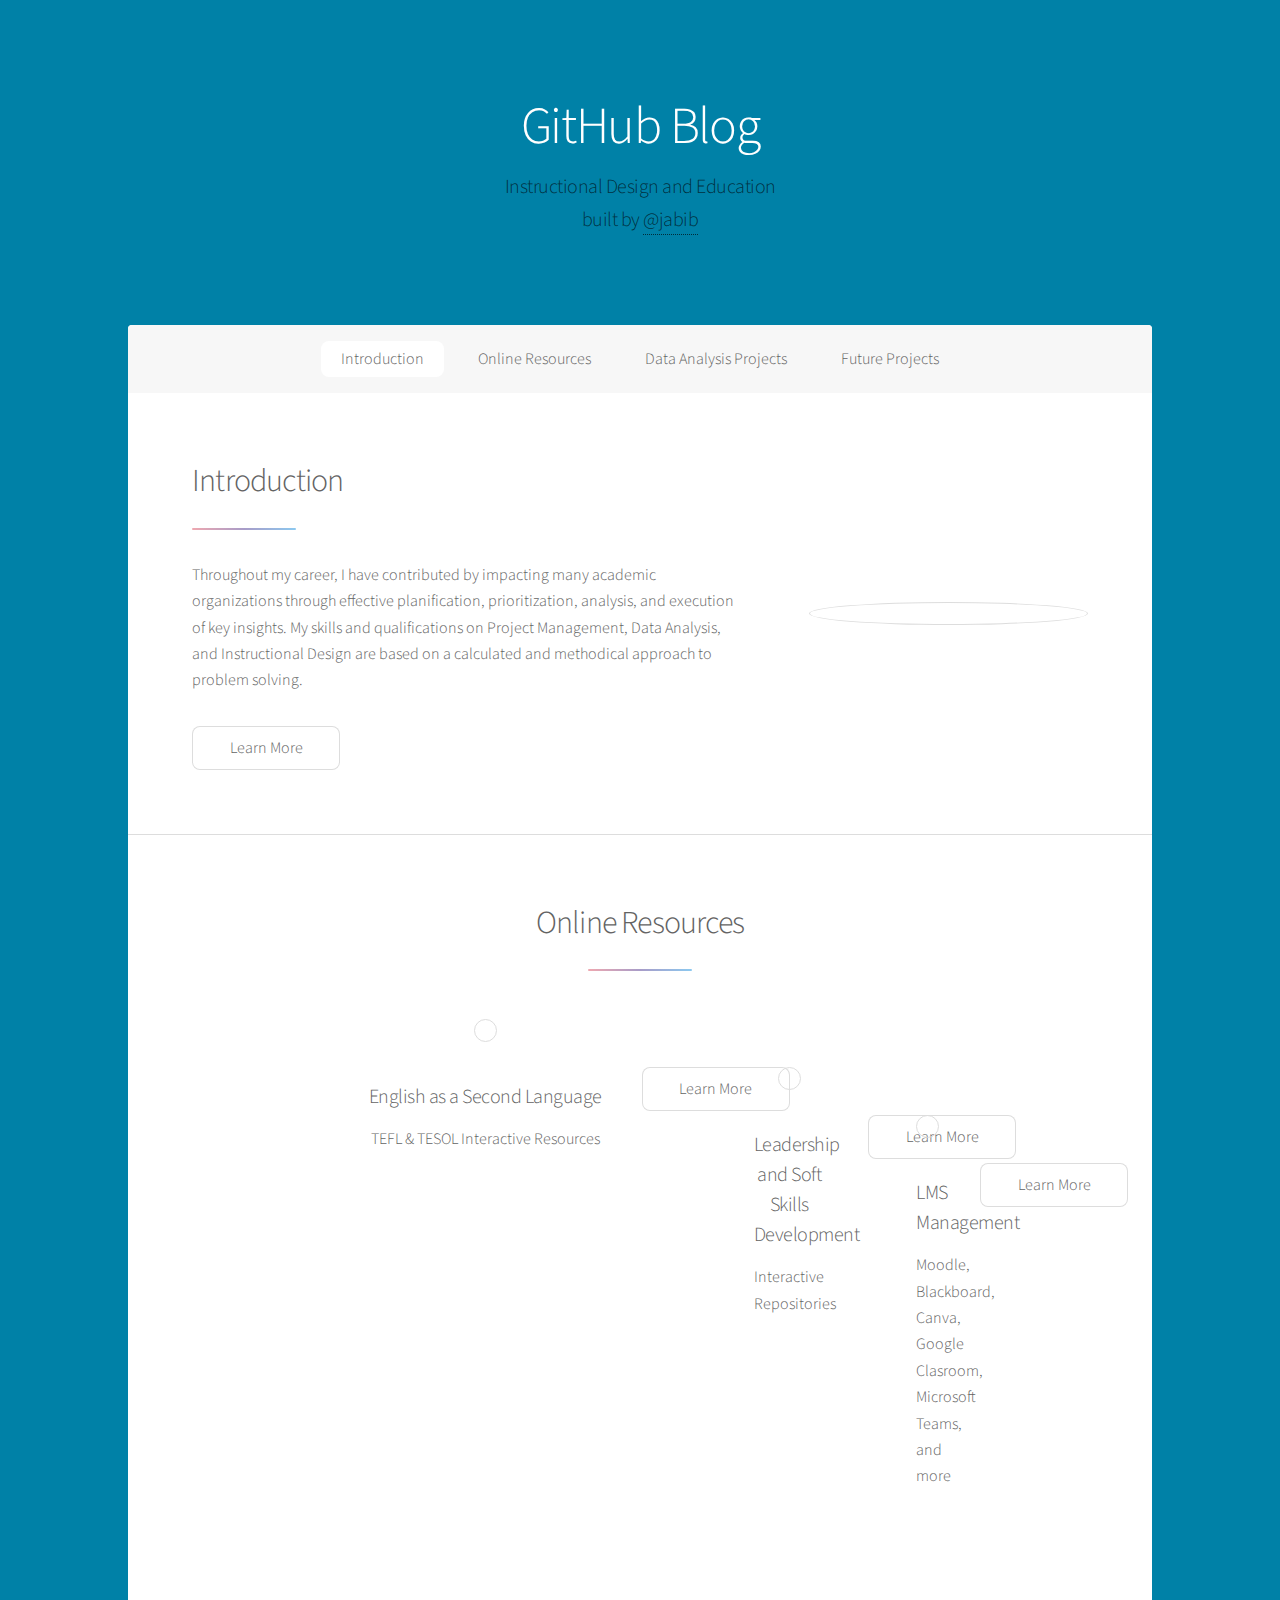
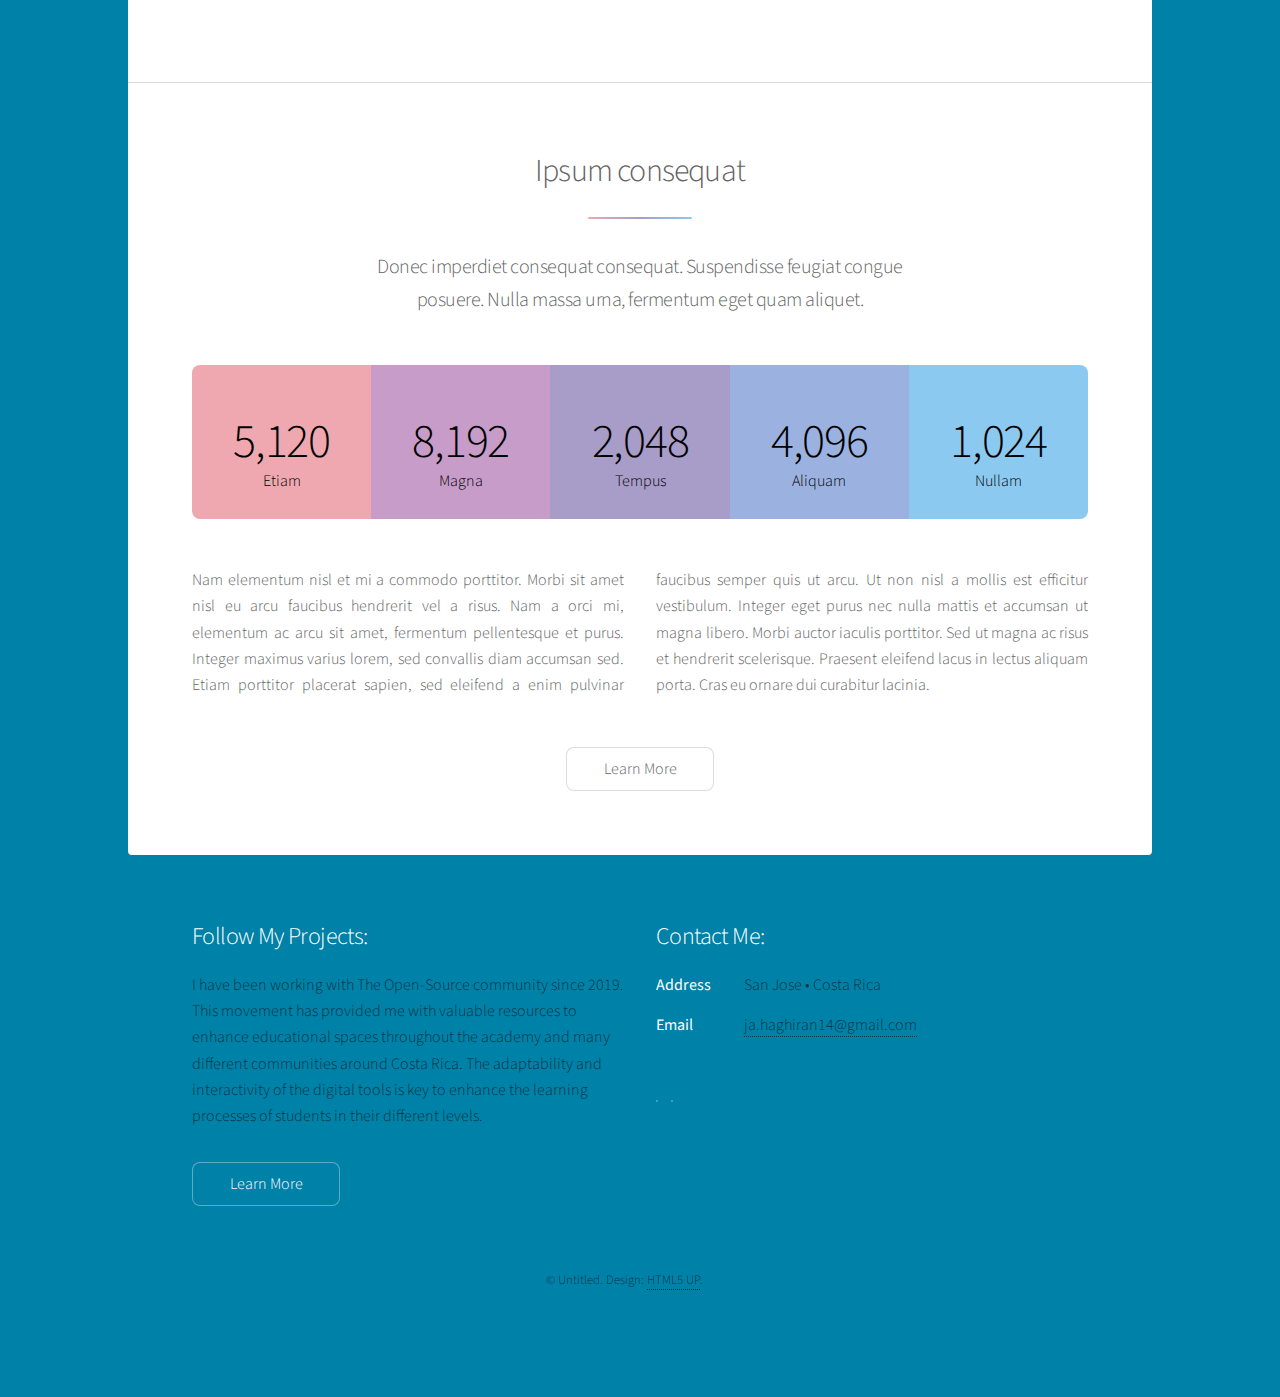
==== commit 2832873f: "1" ====
--- a/index.html
+++ b/index.html
@@ -63,22 +63,25 @@
 										<span class="icon solid major style1 fa-code"></span>
 										<h3>English as a Second Language</h3>
 										<p>TEFL & TESOL Interactive Resources</p>
+									<li>
 								<footer class="major">
 									<ul class="actions special">
 										<li><a href="generic.html" class="button">Learn More</a></li>	
-									</li>
+									</header>
+									<ul class="features">
+										<li>
 										<span class="icon major style3 fa-copy"></span>
 										<h3>Leadership and Soft Skills Development</h3>
 										<p>Interactive Repositories</p>
-								</ul>
+									<li>
 								<footer class="major">
 									<ul class="actions special">
 										<li><a href="generic.html" class="button">Learn More</a></li>		
-									</li>
+									<li>
 										<span class="icon major style5 fa-gem"></span>
 										<h3>LMS Management</h3>
 										<p>Moodle, Blackboard, Canva, Google Clasroom, Microsoft Teams, and more</p>
-								</ul>
+									<li>
 								<footer class="major">
 									<ul class="actions special">
 										<li><a href="generic.html" class="button">Learn More</a></li>		
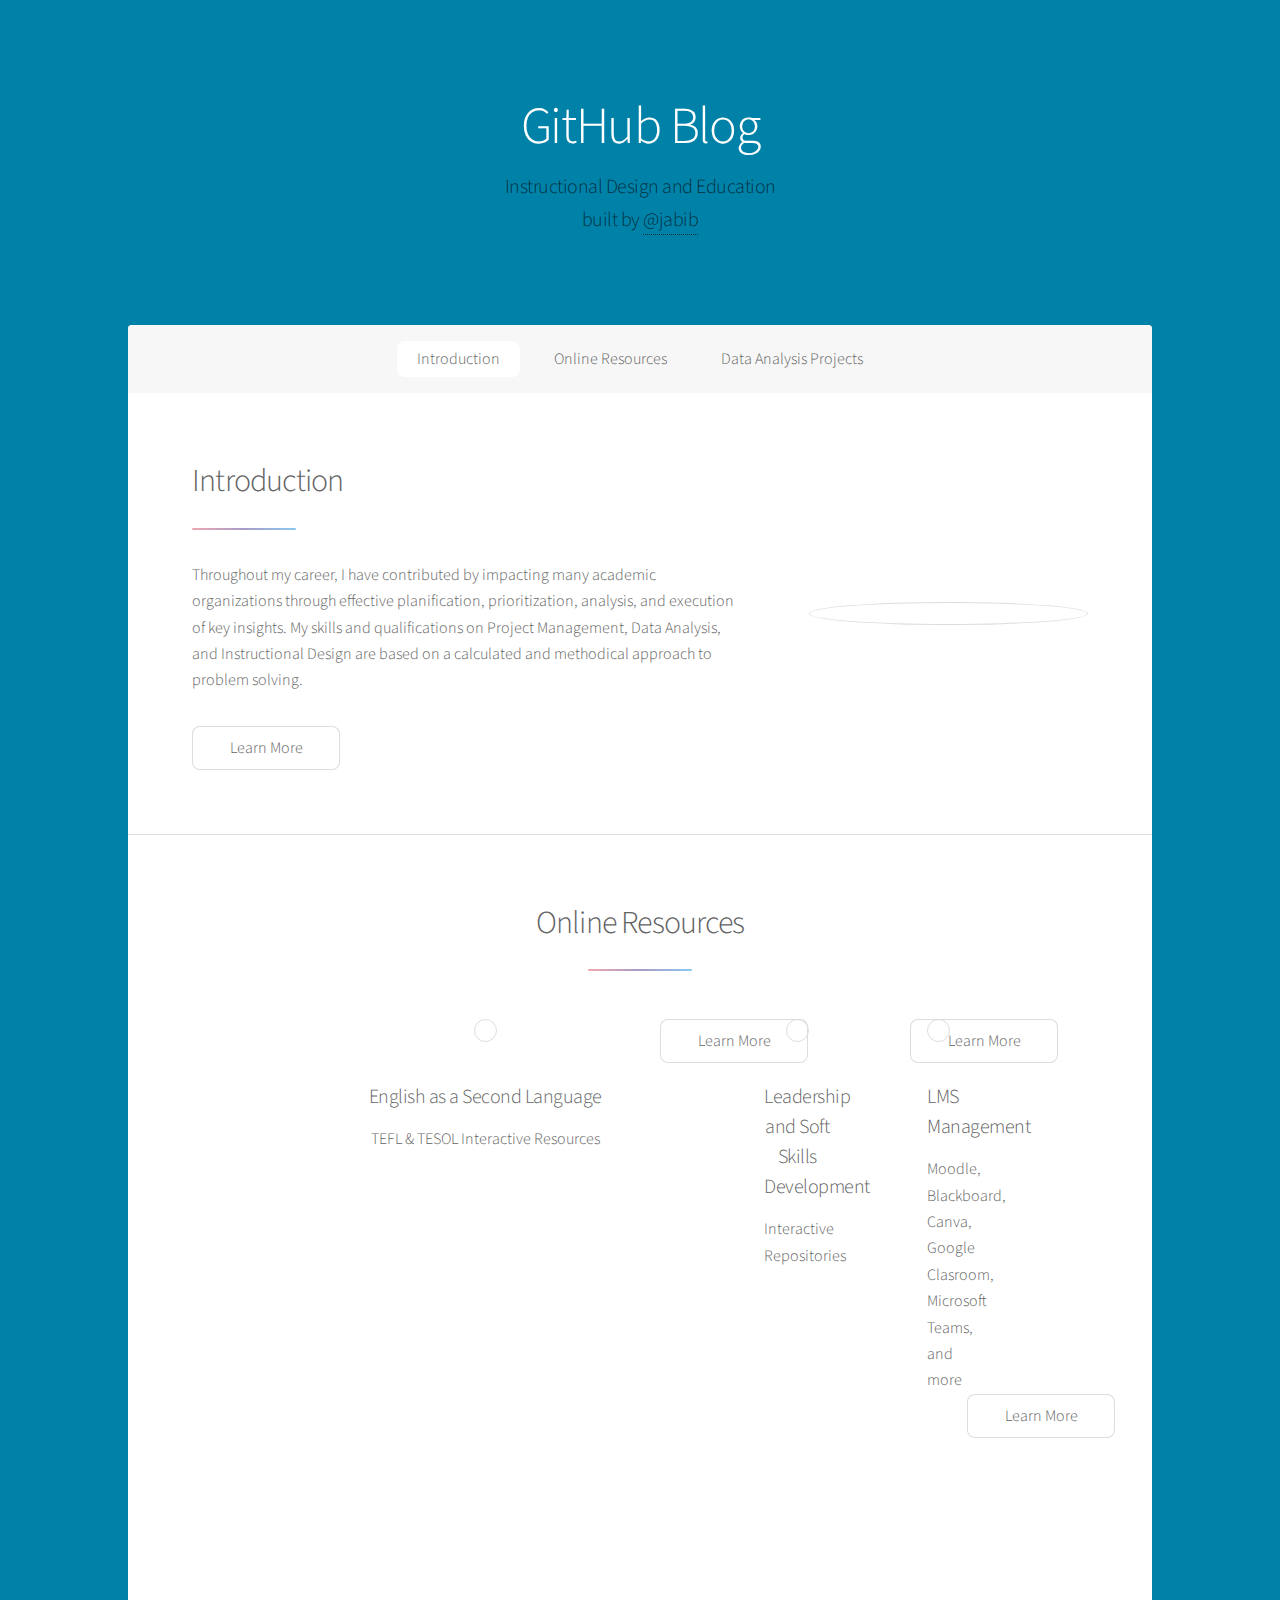
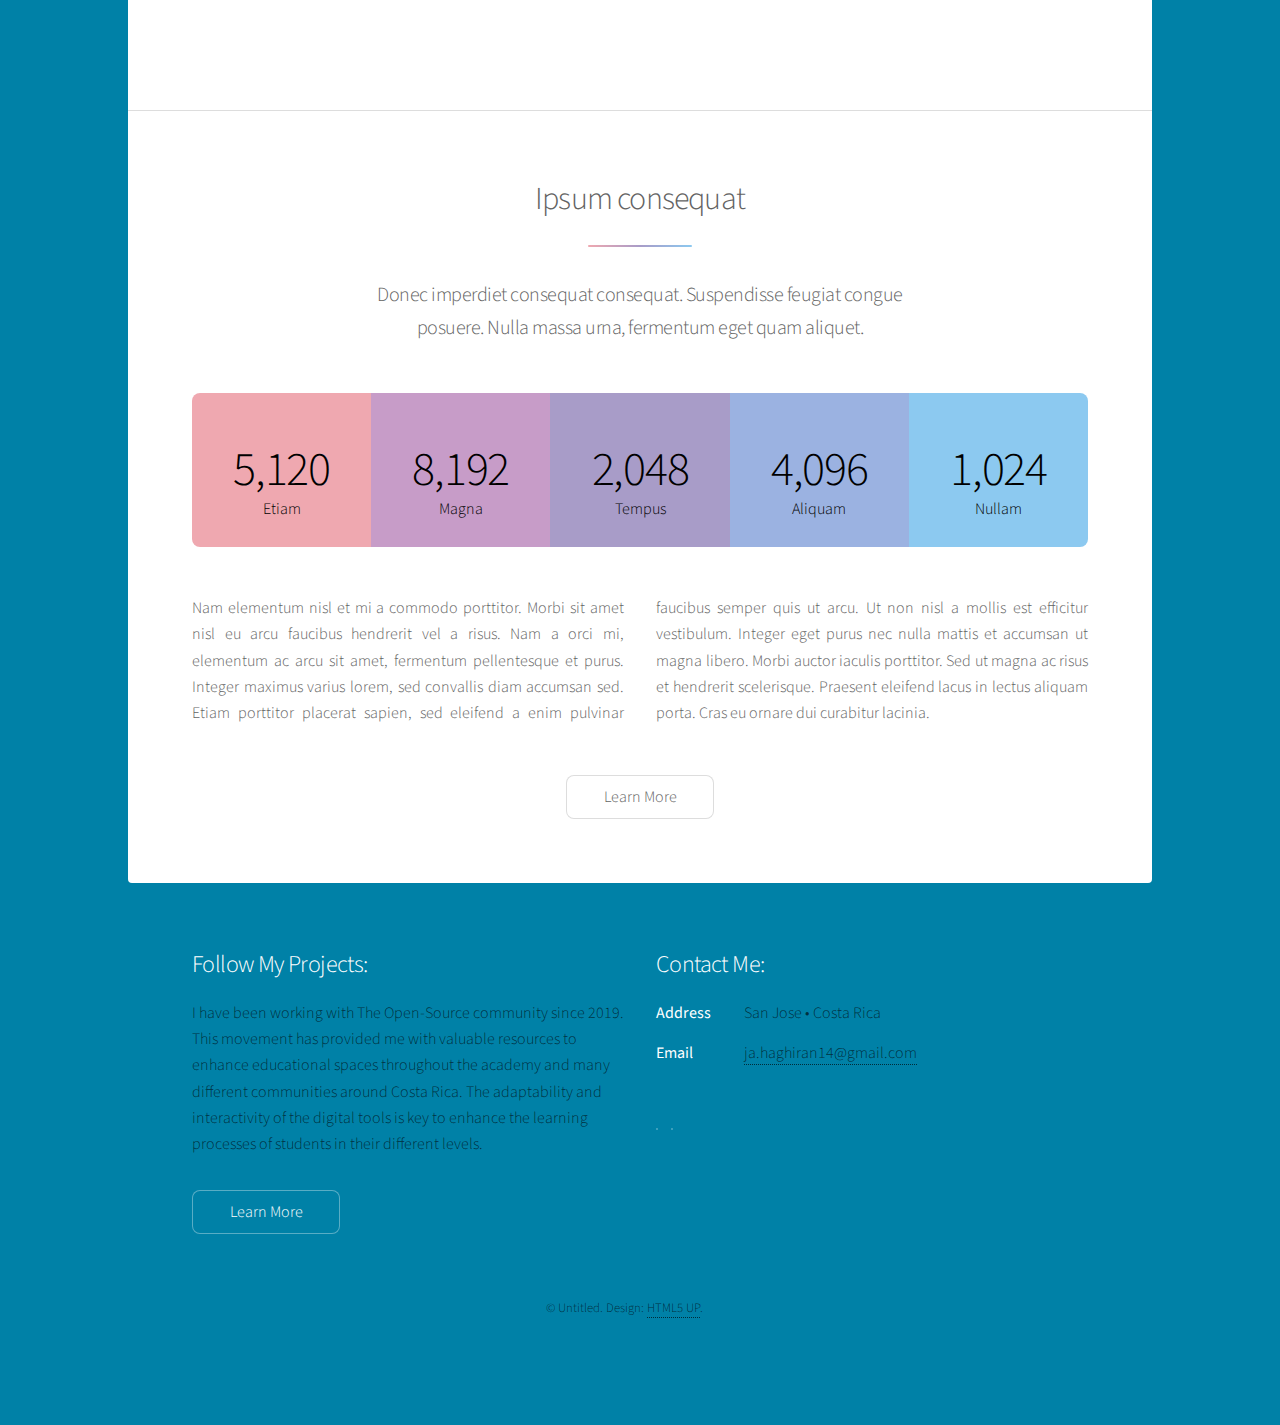
==== commit 2d871623: "1" ====
--- a/index.html
+++ b/index.html
@@ -26,7 +26,7 @@
 							<li><a href="#intro" class="active">Introduction</a></li>
 							<li><a href="#first">Online Resources</a></li>
 							<li><a href="#second">Data Analysis Projects</a></li>
-							<li><a href="#cta">Future Projects</a></li>
+						<!--<li><a href="#cta">Future Projects</a></li> -->
 						</ul>
 					</nav>
 
@@ -58,33 +58,33 @@
 								<header class="major">
 									<h2>Online Resources</h2>
 								</header>
-								<ul class="features">
+									<ul class="features">
 									<li>
 										<span class="icon solid major style1 fa-code"></span>
 										<h3>English as a Second Language</h3>
 										<p>TEFL & TESOL Interactive Resources</p>
 									<li>
-								<footer class="major">
+									<ul class="major">
 									<ul class="actions special">
 										<li><a href="generic.html" class="button">Learn More</a></li>	
-									</header>
-									<ul class="features">
-										<li>
+										<ul class="features">
+									<li>
 										<span class="icon major style3 fa-copy"></span>
 										<h3>Leadership and Soft Skills Development</h3>
 										<p>Interactive Repositories</p>
 									<li>
-								<footer class="major">
-									<ul class="actions special">
-										<li><a href="generic.html" class="button">Learn More</a></li>		
+										<ul class="major">
+										<ul class="actions special">
+										<li><a href="generic.html" class="button">Learn More</a></li>
+									<ul class="features">
 									<li>
 										<span class="icon major style5 fa-gem"></span>
 										<h3>LMS Management</h3>
 										<p>Moodle, Blackboard, Canva, Google Clasroom, Microsoft Teams, and more</p>
 									<li>
-								<footer class="major">
-									<ul class="actions special">
-										<li><a href="generic.html" class="button">Learn More</a></li>		
+										<ul class="major">
+										<ul class="actions special">
+										<li><a href="generic.html" class="button">Learn More</a></li>
 									</li>
 								</footer>
 							</section>
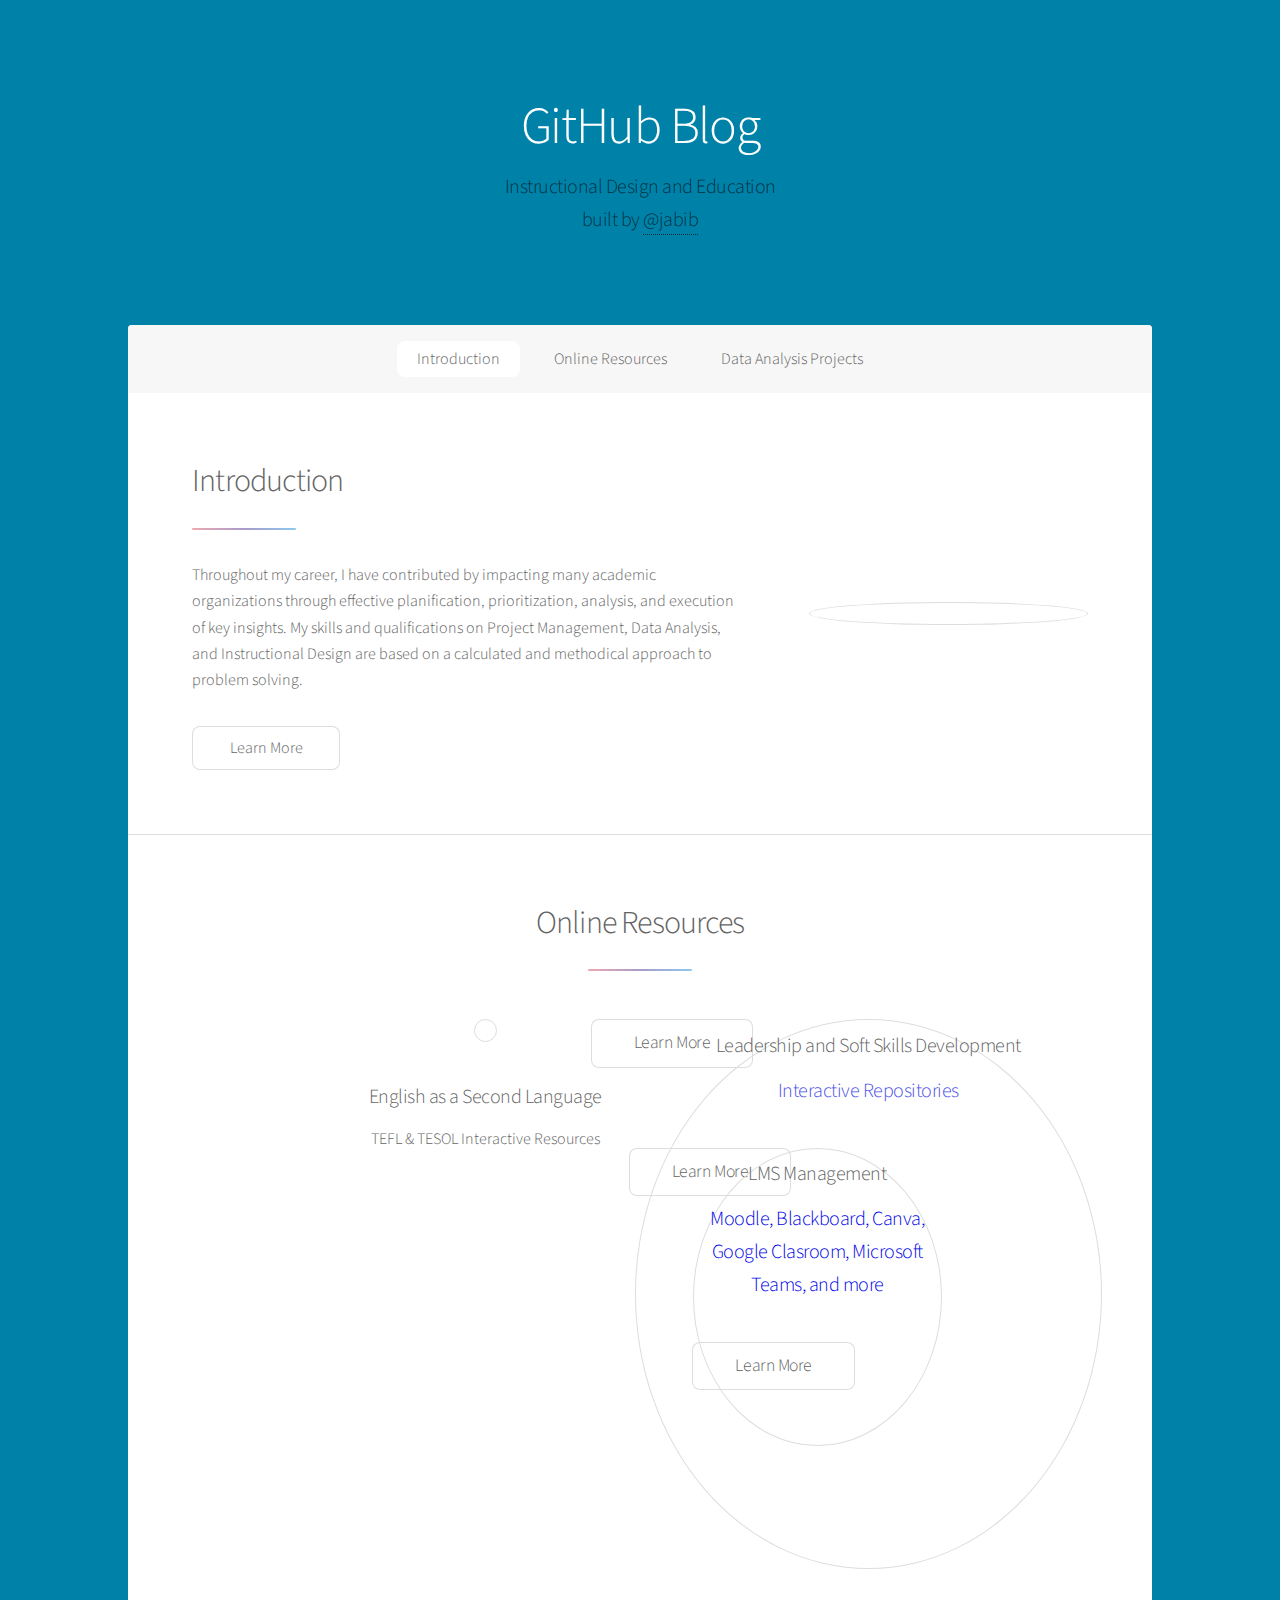
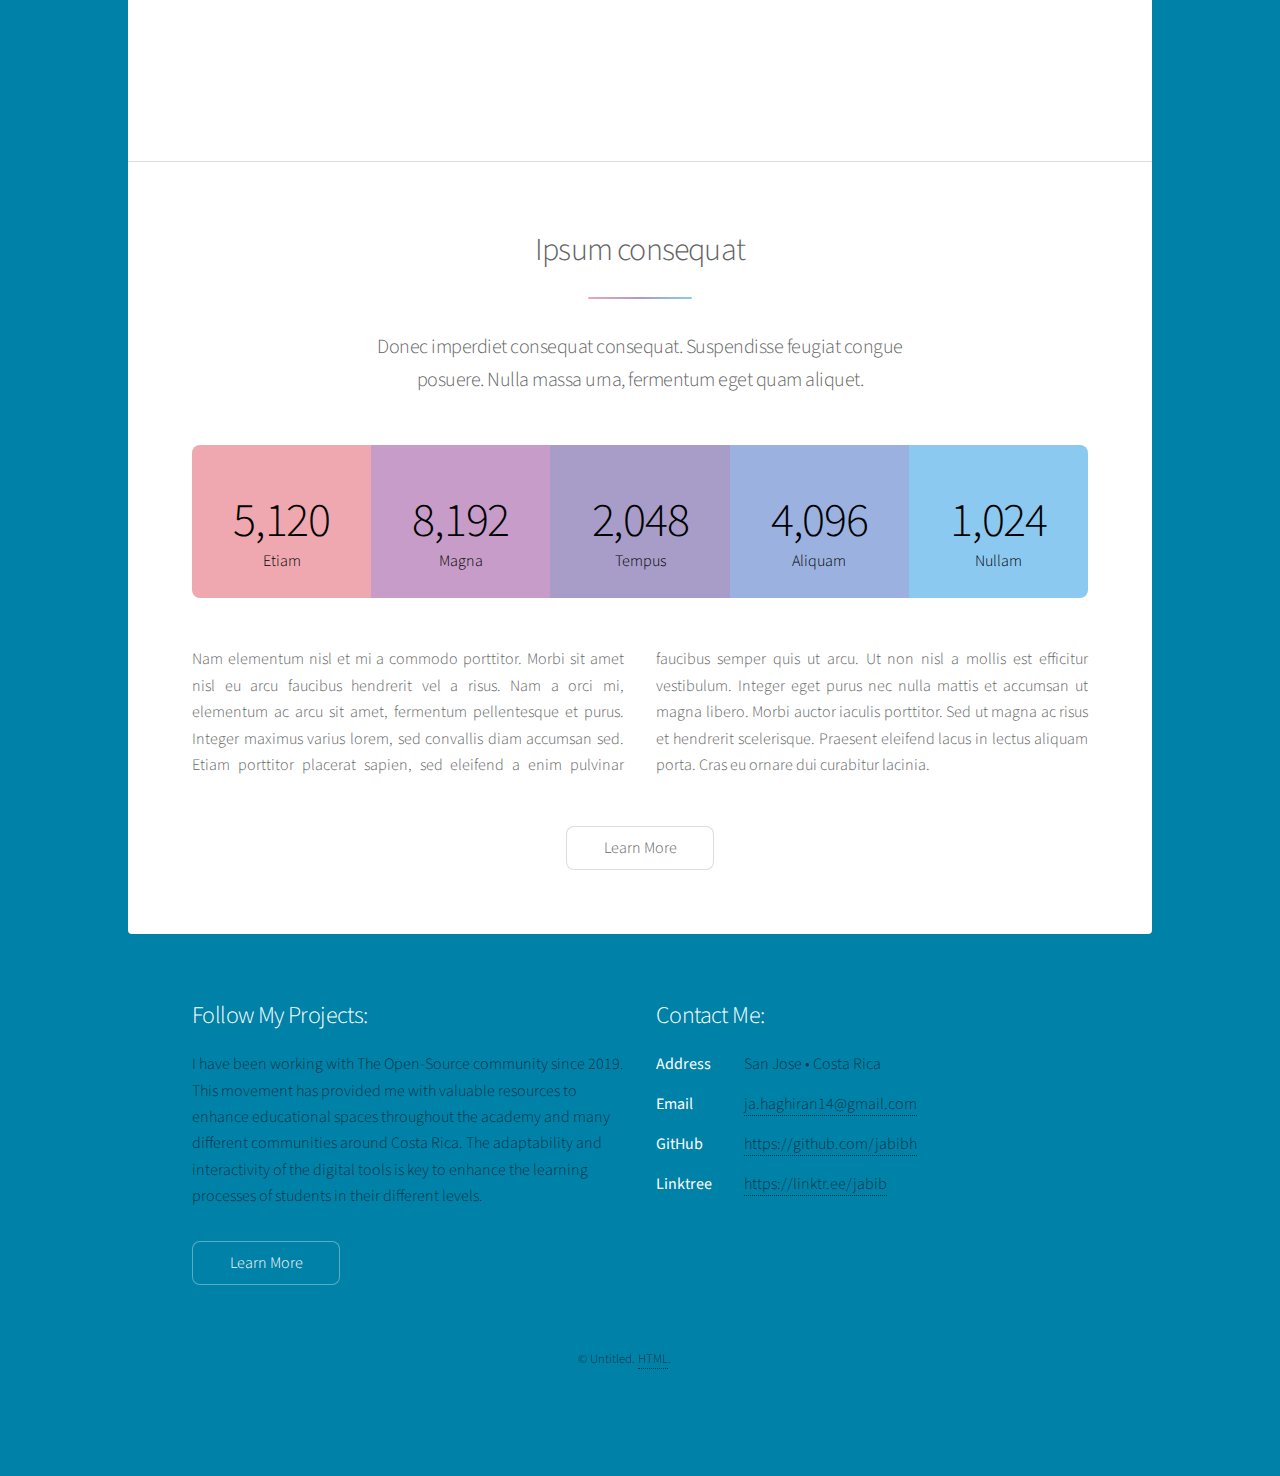
==== commit 20d54692: "1" ====
--- a/index.html
+++ b/index.html
@@ -66,25 +66,23 @@
 									<li>
 									<ul class="major">
 									<ul class="actions special">
-										<li><a href="generic.html" class="button">Learn More</a></li>	
+										<h4><a href="generic.html" class="button">Learn More</a></h4>	
 										<ul class="features">
-									<li>
-										<span class="icon major style3 fa-copy"></span>
+									<header class="icon major style3 fa-copy"></span>
 										<h3>Leadership and Soft Skills Development</h3>
 										<p>Interactive Repositories</p>
 									<li>
 										<ul class="major">
 										<ul class="actions special">
-										<li><a href="generic.html" class="button">Learn More</a></li>
+										<h4><a href="generic.html" class="button">Learn More</a></h4>
 									<ul class="features">
-									<li>
-										<span class="icon major style5 fa-gem"></span>
+									<header class="icon major style5 fa-gem"></span>
 										<h3>LMS Management</h3>
 										<p>Moodle, Blackboard, Canva, Google Clasroom, Microsoft Teams, and more</p>
 									<li>
 										<ul class="major">
 										<ul class="actions special">
-										<li><a href="generic.html" class="button">Learn More</a></li>
+										<h4><a href="generic.html" class="button">Learn More</a></h4>
 									</li>
 								</footer>
 							</section>
@@ -159,13 +157,17 @@
 								<dd>San Jose &bull; Costa Rica</dd>
 								<dt>Email</dt>
 								<dd><a href="#">ja.haghiran14@gmail.com</a></dd>
-							</dl>
+								<dt>GitHub</dt>
+								<dd><a href="#">https://github.com/jabibh</a></dd>
+								<dt>Linktree</dt>
+								<dd><a href="#">https://linktr.ee/jabib</a></dd>
+				<!-- 			</dl>
 							<ul class="icons">
 								<li><a href="#" class="icon brands fa-github alt"><span class="label">GitHub</span></a></li>
-								<li><a href="#" class="icon brands fa-linktree alt"><span class="label">Linktree</span></a></li>
+								<li><a href="#" class="icon brands fa-linktree alt"><span class="label">Linktree</span></a></li> -->
 							</ul>
 						</section>
-						<p class="copyright">&copy; Untitled. Design: <a href="https://html5up.net">HTML5 UP</a>.</p>
+						<p class="copyright">&copy; Untitled. <a href="https://html5up.net">HTML</a>.</p>
 					</footer>
 
 			</div>
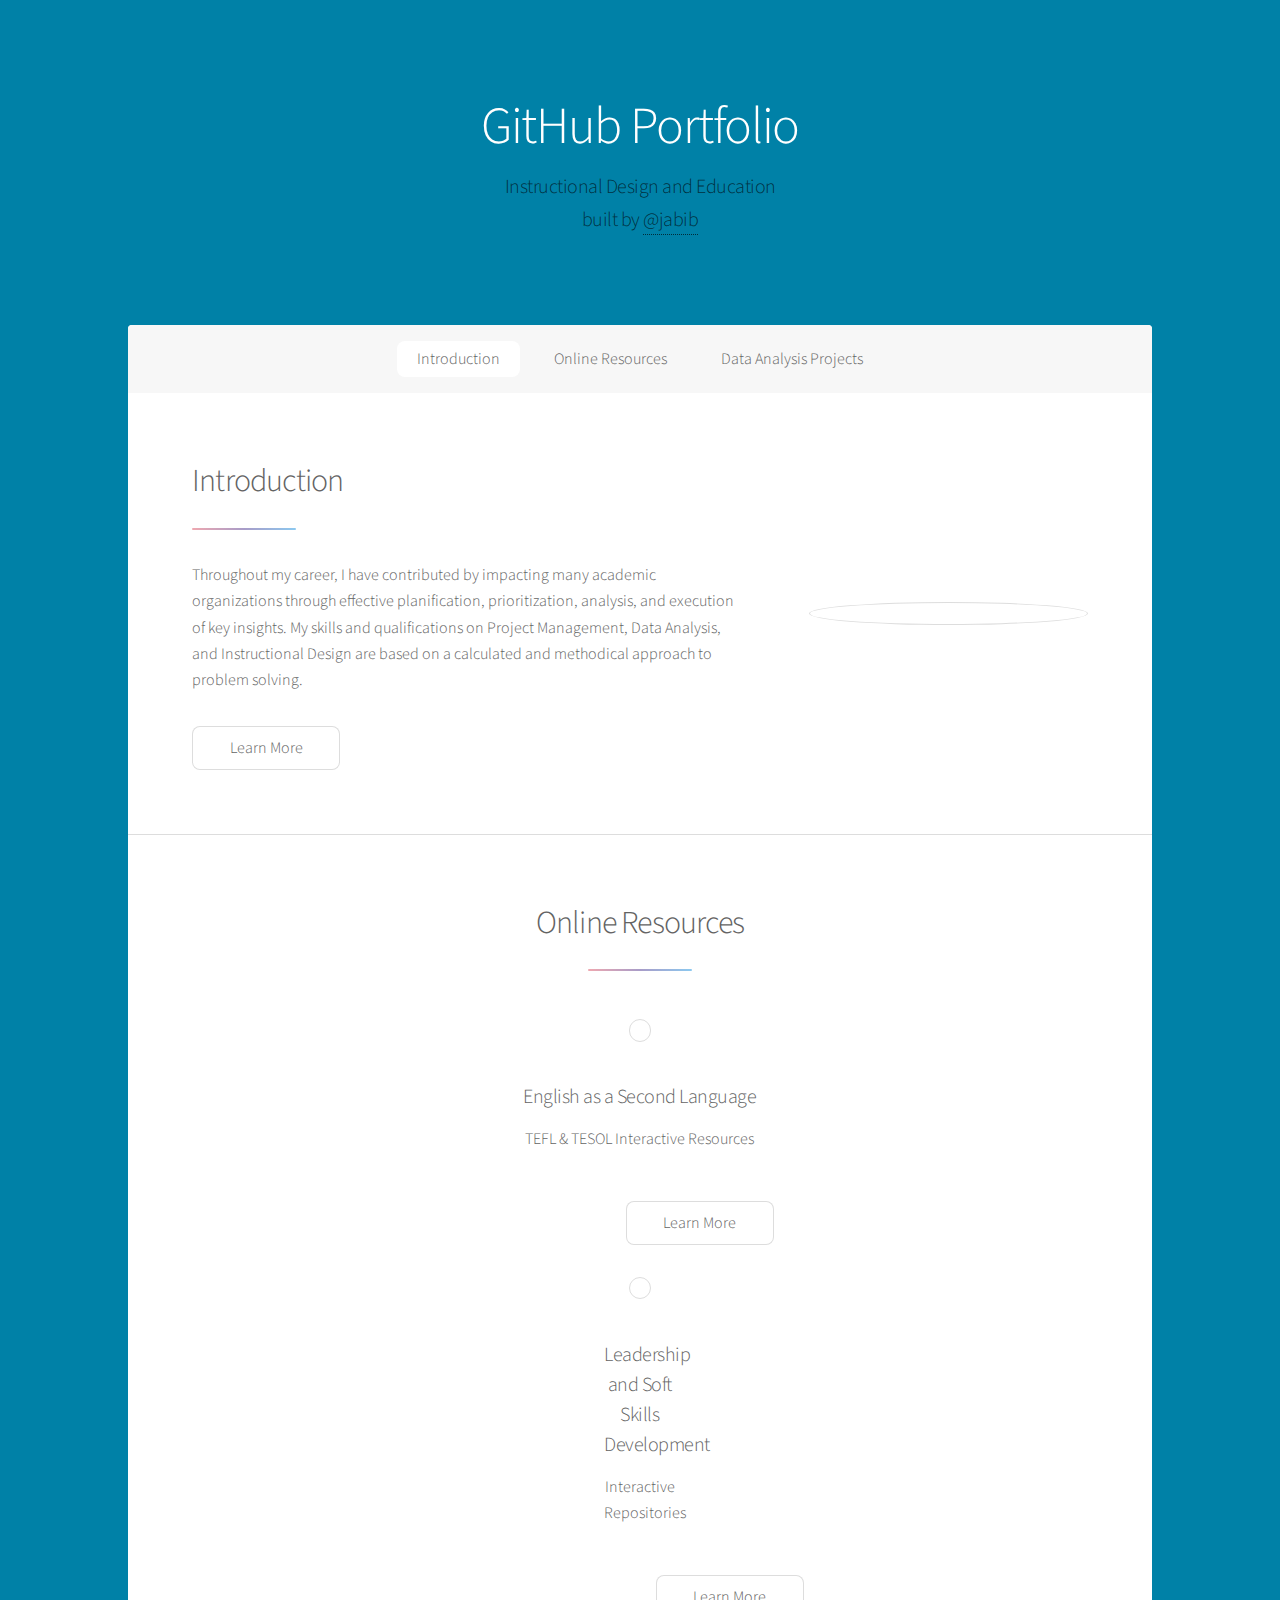
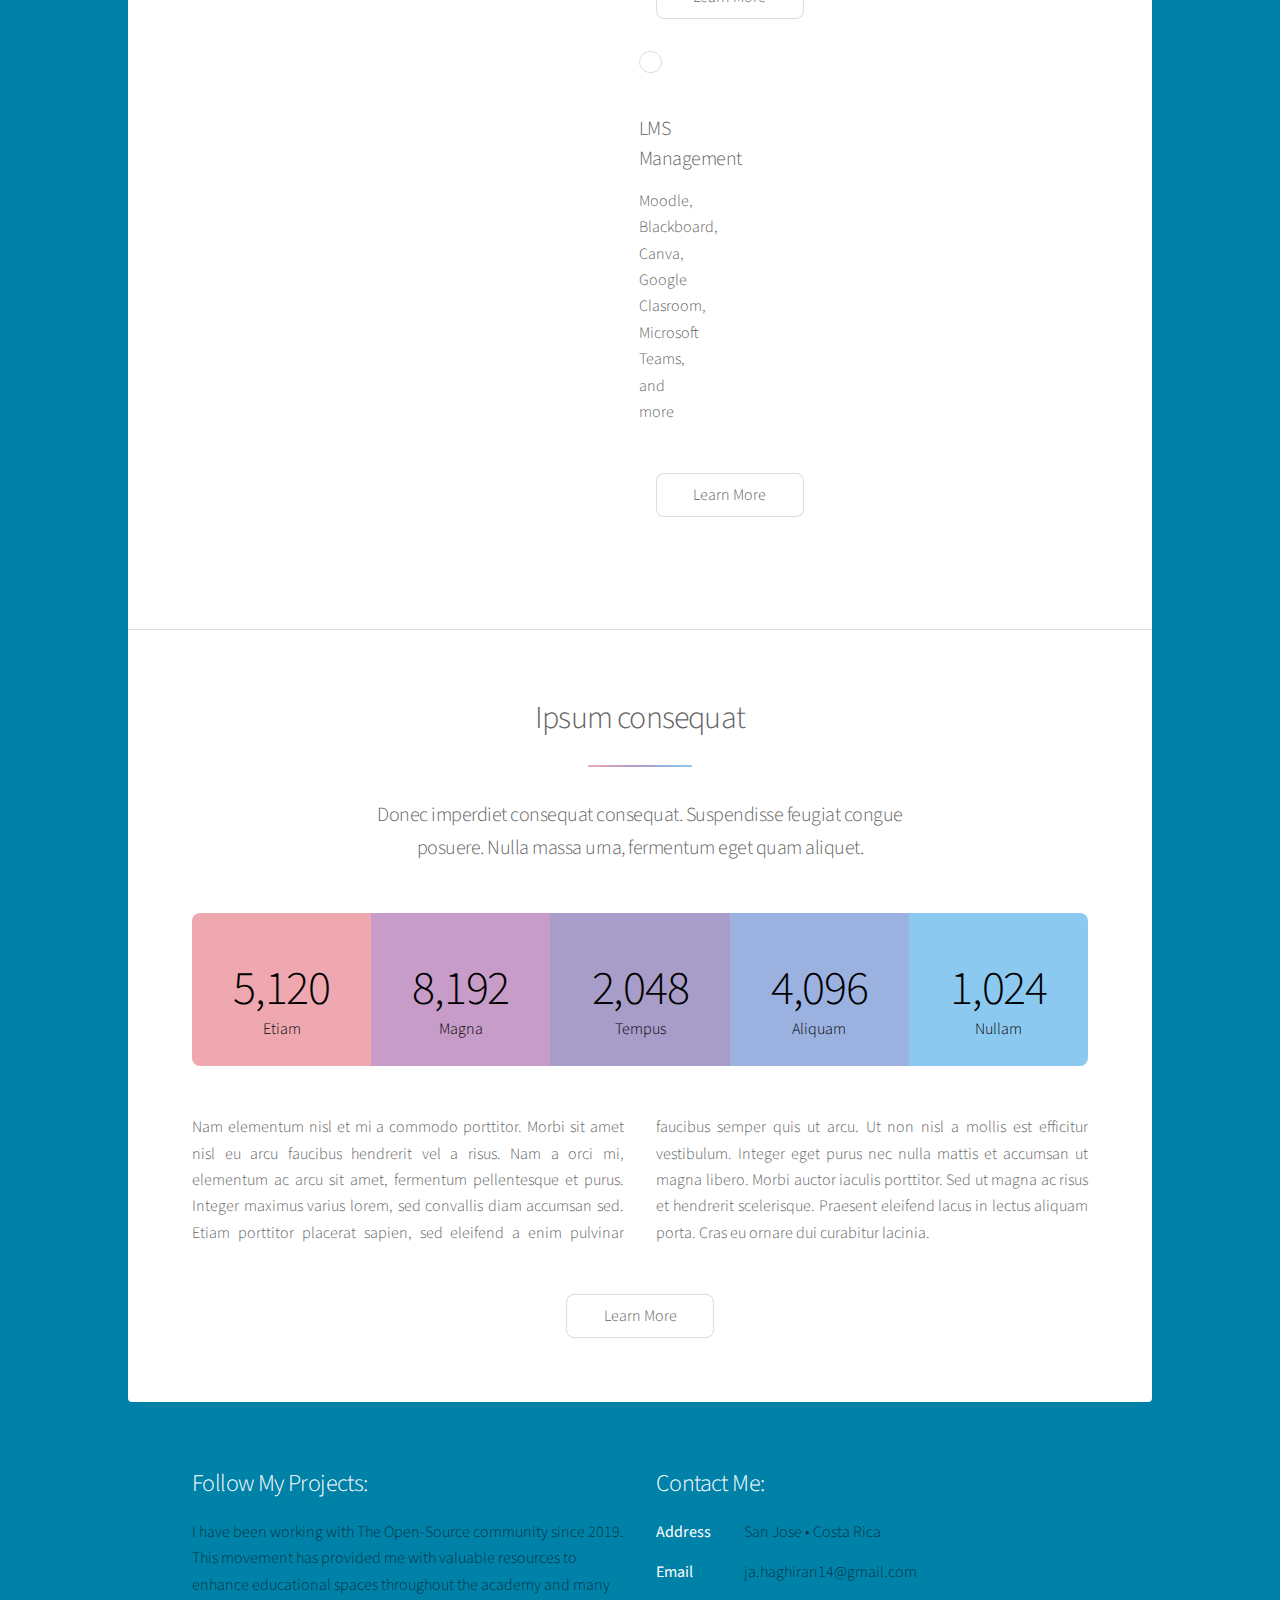
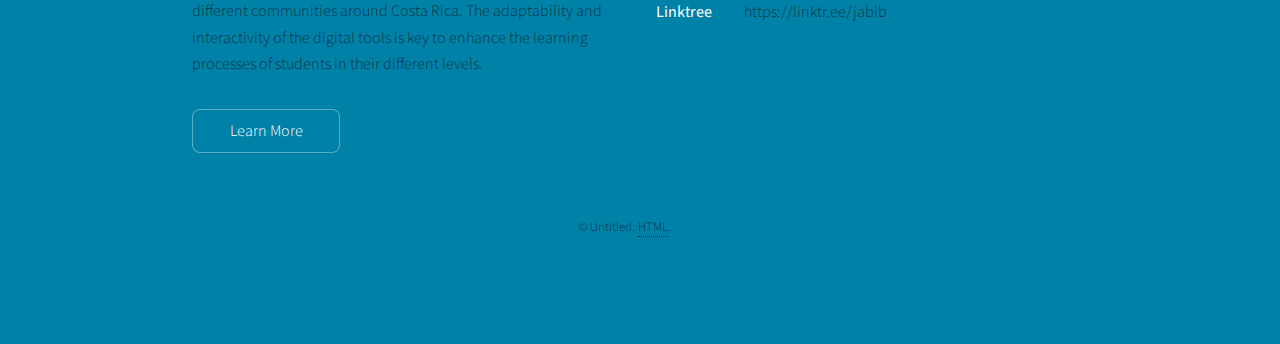
==== commit 2db61510: "." ====
--- a/index.html
+++ b/index.html
@@ -2,7 +2,7 @@
 <!--
 	Jabib's Portfolio
 -->
-<title>GitHub Blog</title>
+<title>GitHub Portfolio</title>
 		<meta charset="utf-8" />
 		<meta name="viewport" content="width=device-width, initial-scale=1, user-scalable=no" />
 		<link rel="stylesheet" href="assets/css/main.css" />
@@ -16,7 +16,7 @@
 
 				<!-- Header -->
 					<header id="header" class="alt">
-						<h1>GitHub Blog</h1>
+						<h1>GitHub Portfolio</h1>
 						<p>Instructional Design and Education<br />
 						built by <a href="https://linktr.ee/jabib">@jabib</a> 
 					</header>
@@ -63,28 +63,28 @@
 										<span class="icon solid major style1 fa-code"></span>
 										<h3>English as a Second Language</h3>
 										<p>TEFL & TESOL Interactive Resources</p>
+									<footer class="major">
+										<ul class="actions special">
+											<li><a href="generic.html" class="button">Learn More</a></li>
+										</footer>
+								<header class="features">
 									<li>
-									<ul class="major">
-									<ul class="actions special">
-										<h4><a href="generic.html" class="button">Learn More</a></h4>	
-										<ul class="features">
-									<header class="icon major style3 fa-copy"></span>
+										<span class="icon major style3 fa-copy"></span>
 										<h3>Leadership and Soft Skills Development</h3>
 										<p>Interactive Repositories</p>
+									<footer class="major">
+										<ul class="actions special">
+											<li><a href="generic.html" class="button">Learn More</a></li>
+										</footer>
+								<header class="features">
 									<li>
-										<ul class="major">
-										<ul class="actions special">
-										<h4><a href="generic.html" class="button">Learn More</a></h4>
-									<ul class="features">
-									<header class="icon major style5 fa-gem"></span>
+										<span class="icon major style5 fa-gem"></span>
 										<h3>LMS Management</h3>
 										<p>Moodle, Blackboard, Canva, Google Clasroom, Microsoft Teams, and more</p>
-									<li>
-										<ul class="major">
+									<footer class="major">
 										<ul class="actions special">
-										<h4><a href="generic.html" class="button">Learn More</a></h4>
-									</li>
-								</footer>
+											<li><a href="generic.html" class="button">Learn More</a></li>
+											</footer>
 							</section>
 
 						<!-- Second Section -->
@@ -156,11 +156,10 @@
 								<dt>Address</dt>
 								<dd>San Jose &bull; Costa Rica</dd>
 								<dt>Email</dt>
-								<dd><a href="#">ja.haghiran14@gmail.com</a></dd>
-								<dt>GitHub</dt>
-								<dd><a href="#">https://github.com/jabibh</a></dd>
+								<dd>ja.haghiran14@gmail.com</dd>
 								<dt>Linktree</dt>
-								<dd><a href="#">https://linktr.ee/jabib</a></dd>
+								<dd>https://linktr.ee/jabib</dd>
+								
 				<!-- 			</dl>
 							<ul class="icons">
 								<li><a href="#" class="icon brands fa-github alt"><span class="label">GitHub</span></a></li>
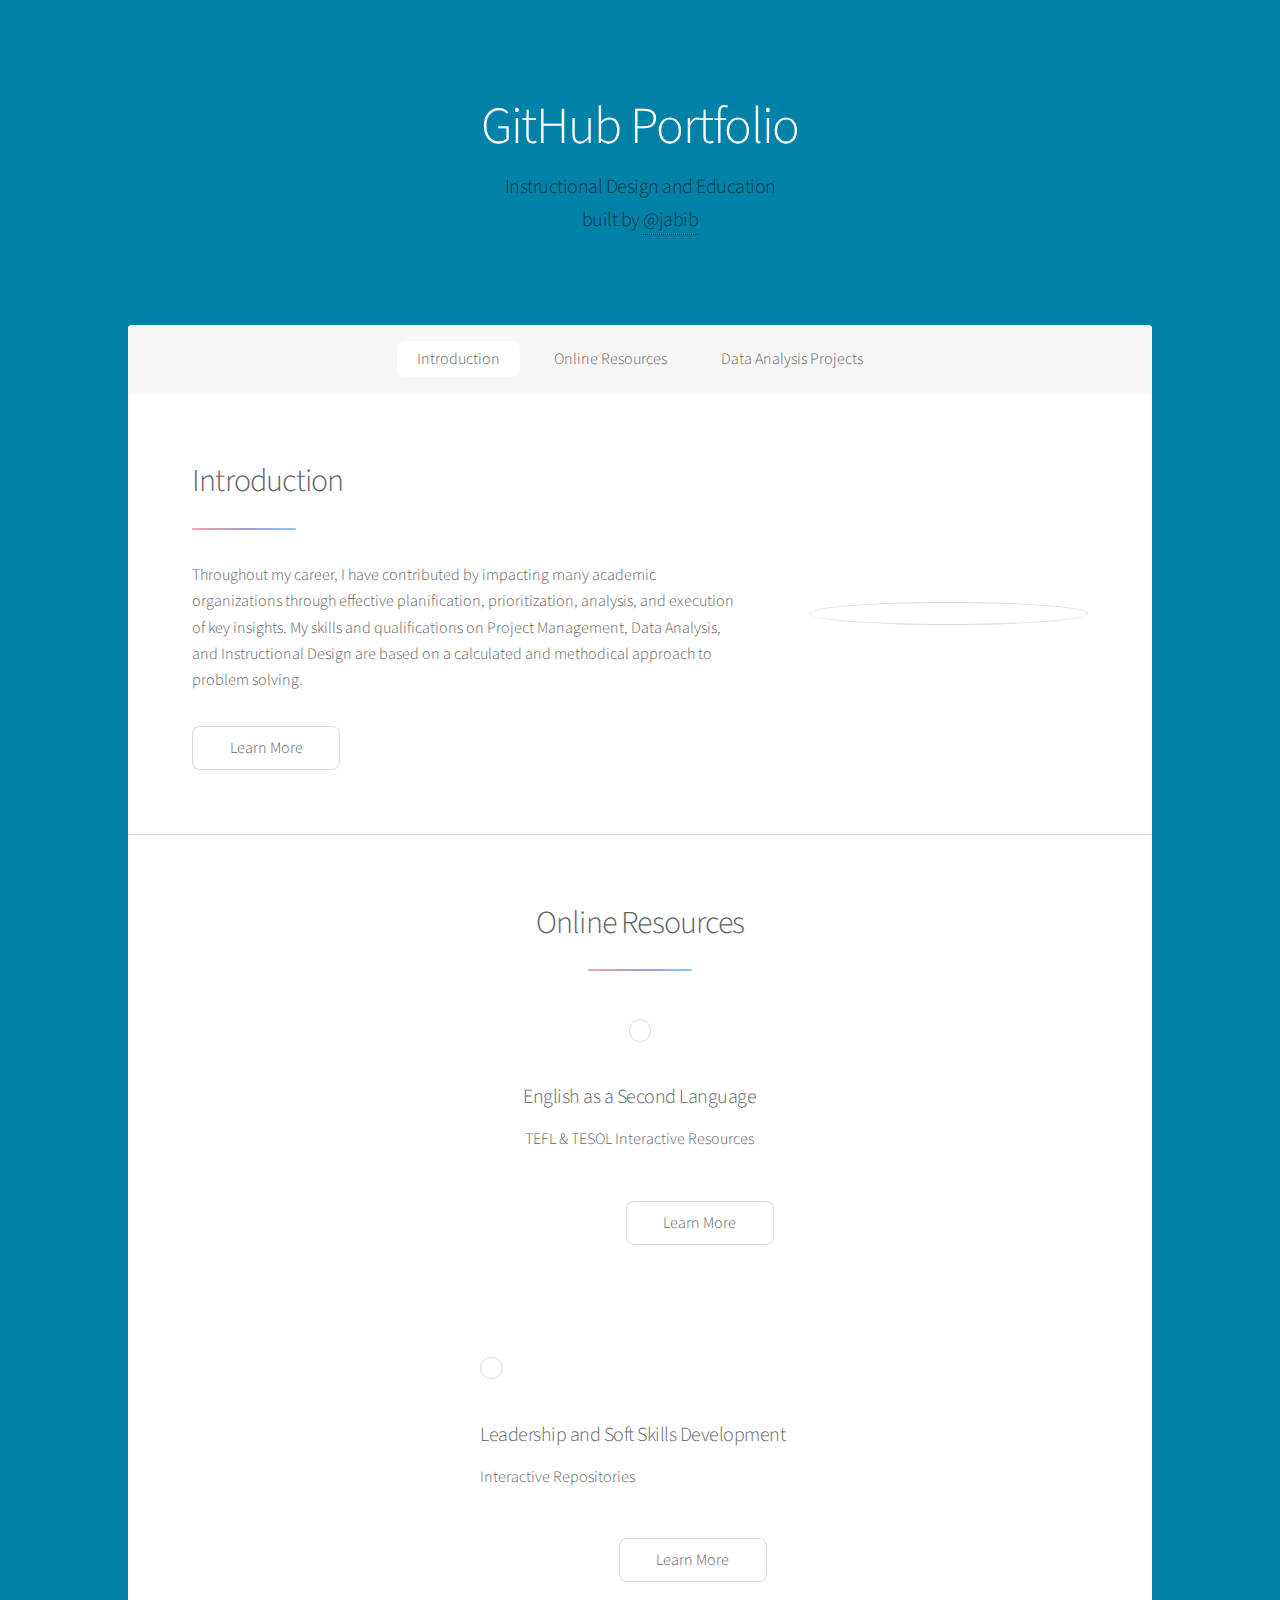
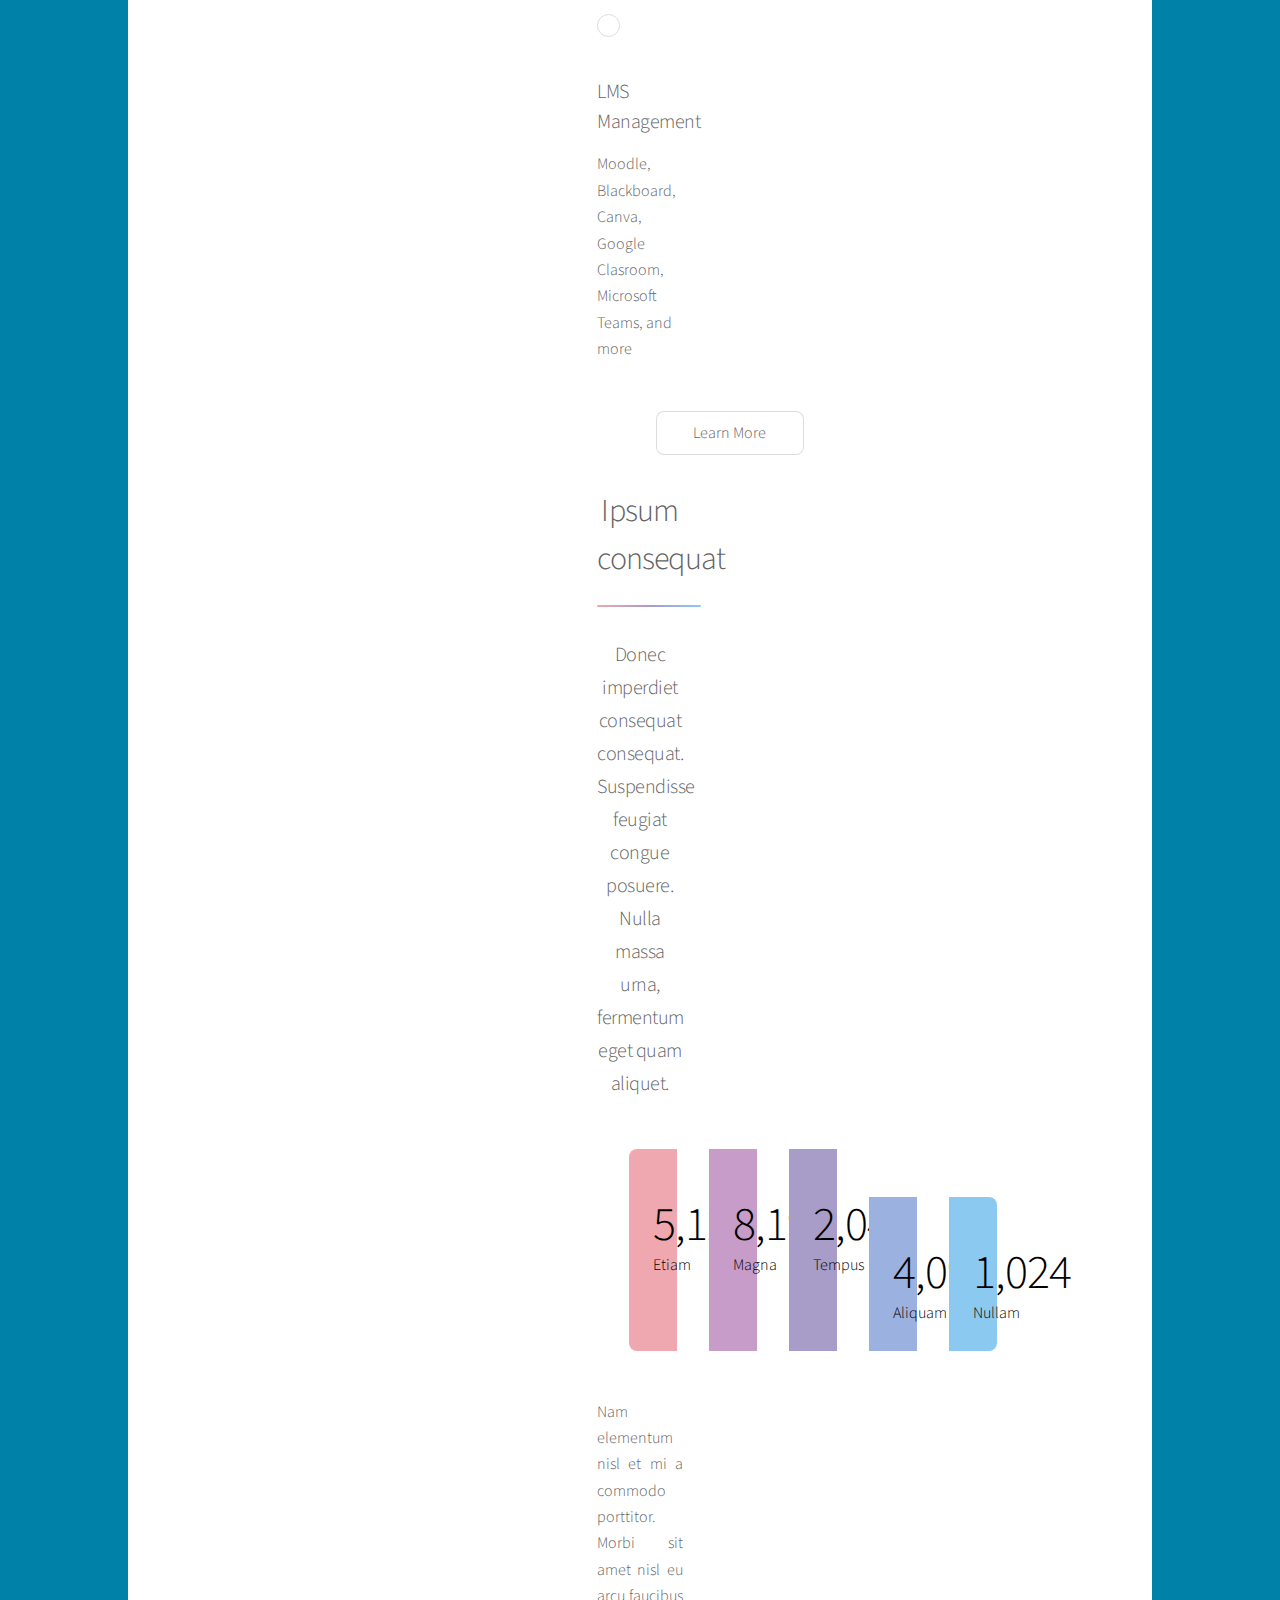
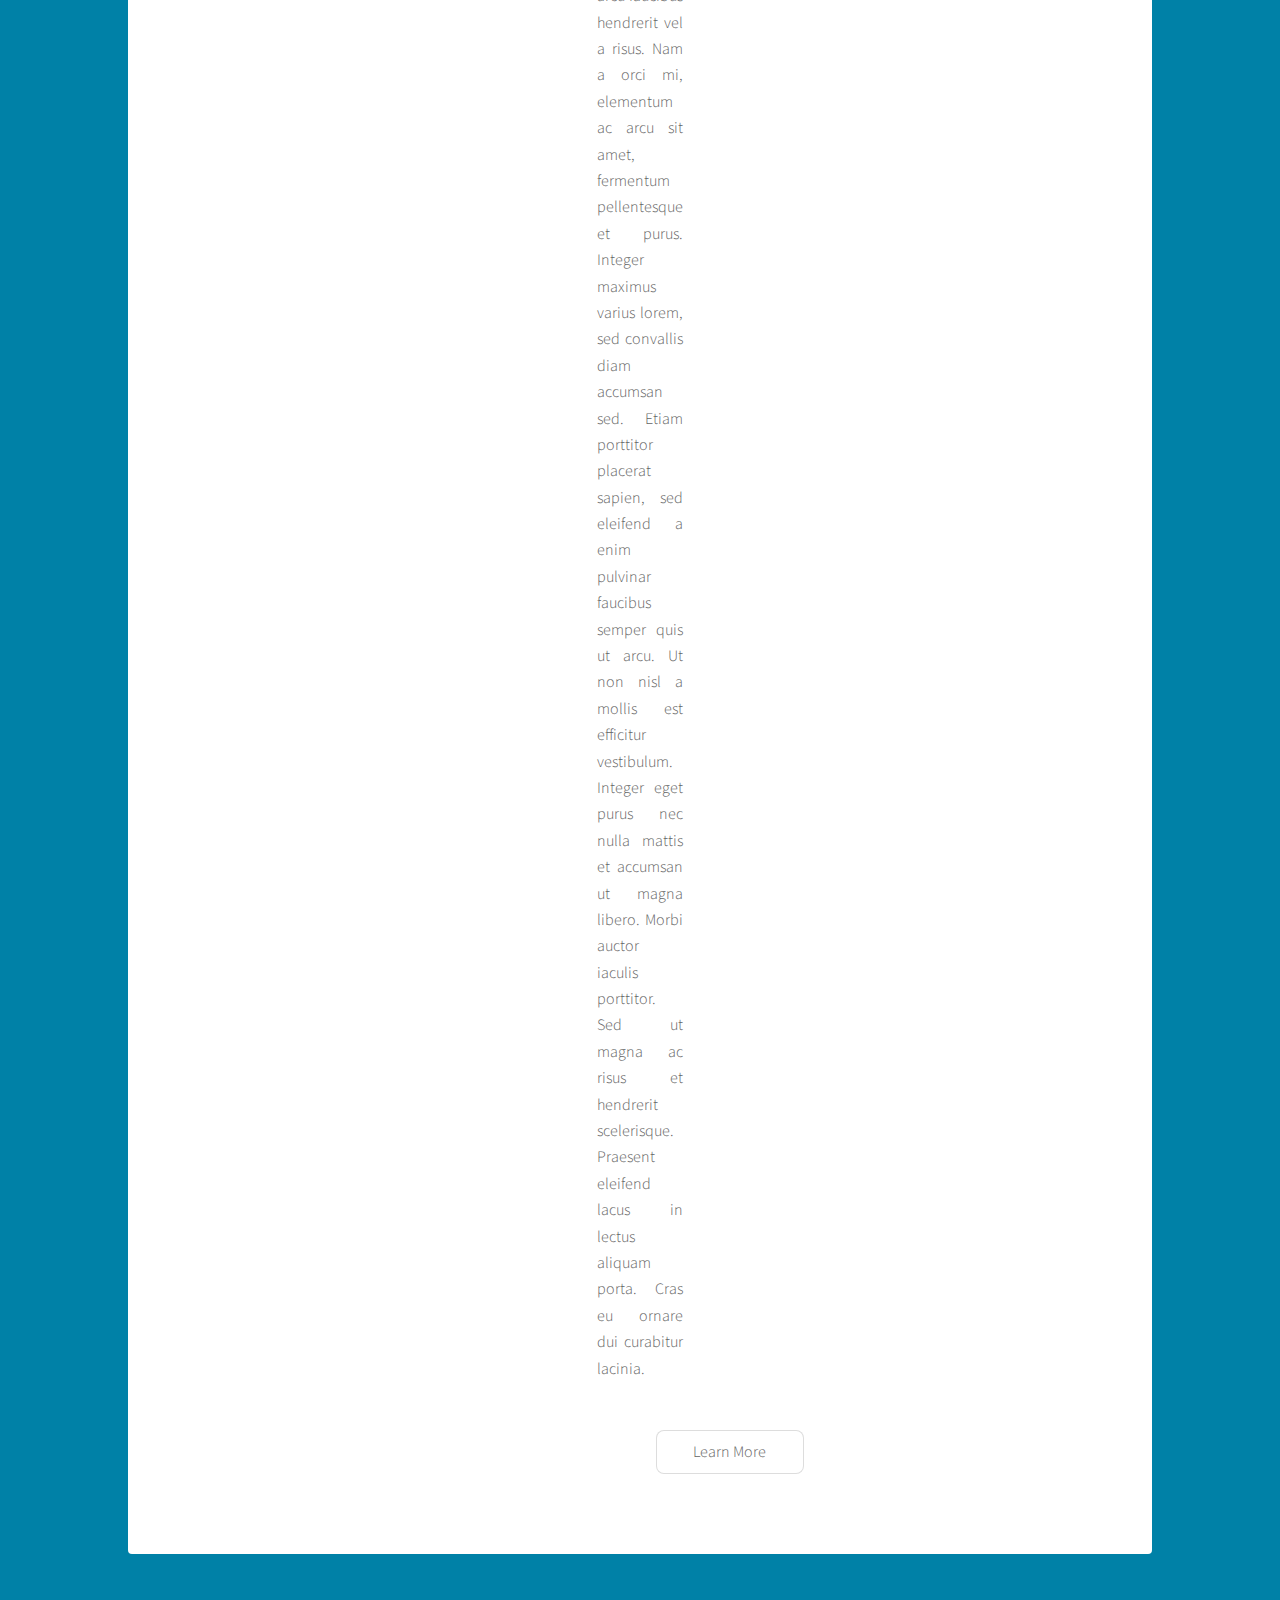
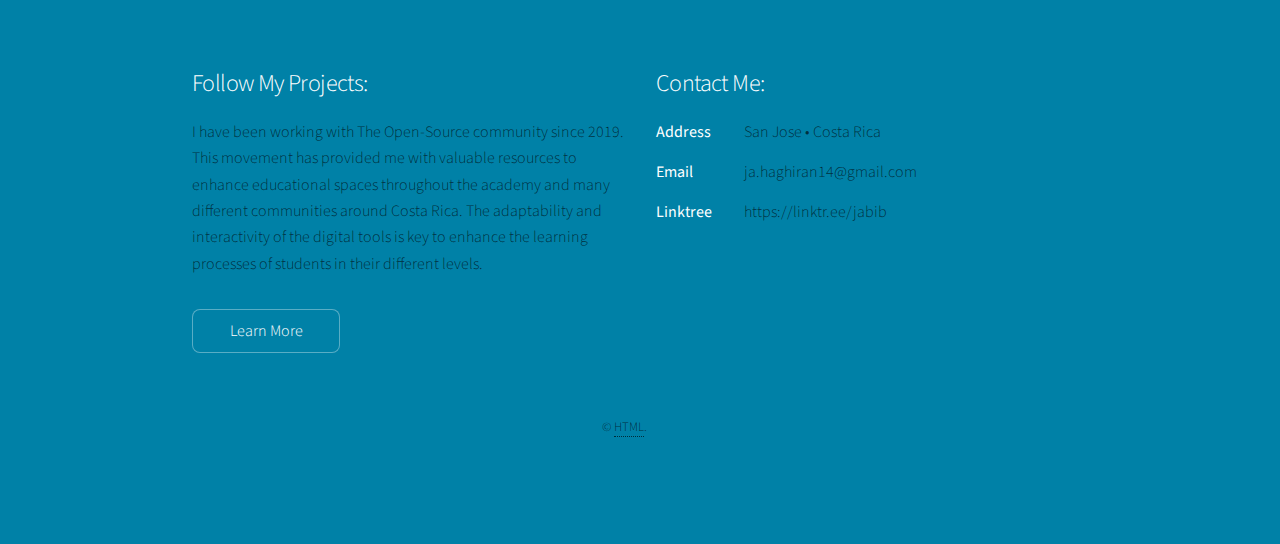
==== commit c3f4bbf9: "." ====
--- a/index.html
+++ b/index.html
@@ -63,29 +63,36 @@
 										<span class="icon solid major style1 fa-code"></span>
 										<h3>English as a Second Language</h3>
 										<p>TEFL & TESOL Interactive Resources</p>
-									<footer class="major">
-										<ul class="actions special">
-											<li><a href="generic.html" class="button">Learn More</a></li>
+										<footer class="major">
+											<ul class="actions special">
+												<li><a href="generic.html" class="button">Learn More</a></li>
+											</ul>
 										</footer>
+									</section>
 								<header class="features">
 									<li>
 										<span class="icon major style3 fa-copy"></span>
 										<h3>Leadership and Soft Skills Development</h3>
 										<p>Interactive Repositories</p>
 									<footer class="major">
-										<ul class="actions special">
-											<li><a href="generic.html" class="button">Learn More</a></li>
+										<footer class="major">
+											<ul class="actions special">
+												<li><a href="generic.html" class="button">Learn More</a></li>
+											</ul>
 										</footer>
+									</section>
 								<header class="features">
 									<li>
 										<span class="icon major style5 fa-gem"></span>
 										<h3>LMS Management</h3>
 										<p>Moodle, Blackboard, Canva, Google Clasroom, Microsoft Teams, and more</p>
 									<footer class="major">
-										<ul class="actions special">
-											<li><a href="generic.html" class="button">Learn More</a></li>
-											</footer>
-							</section>
+										<footer class="major">
+											<ul class="actions special">
+												<li><a href="generic.html" class="button">Learn More</a></li>
+											</ul>
+										</footer>
+									</section>
 
 						<!-- Second Section -->
 							<section id="second" class="main special">
@@ -166,7 +173,7 @@
 								<li><a href="#" class="icon brands fa-linktree alt"><span class="label">Linktree</span></a></li> -->
 							</ul>
 						</section>
-						<p class="copyright">&copy; Untitled. <a href="https://html5up.net">HTML</a>.</p>
+						<p class="copyright">&copy; <a href="https://html5up.net">HTML</a>.</p>
 					</footer>
 
 			</div>
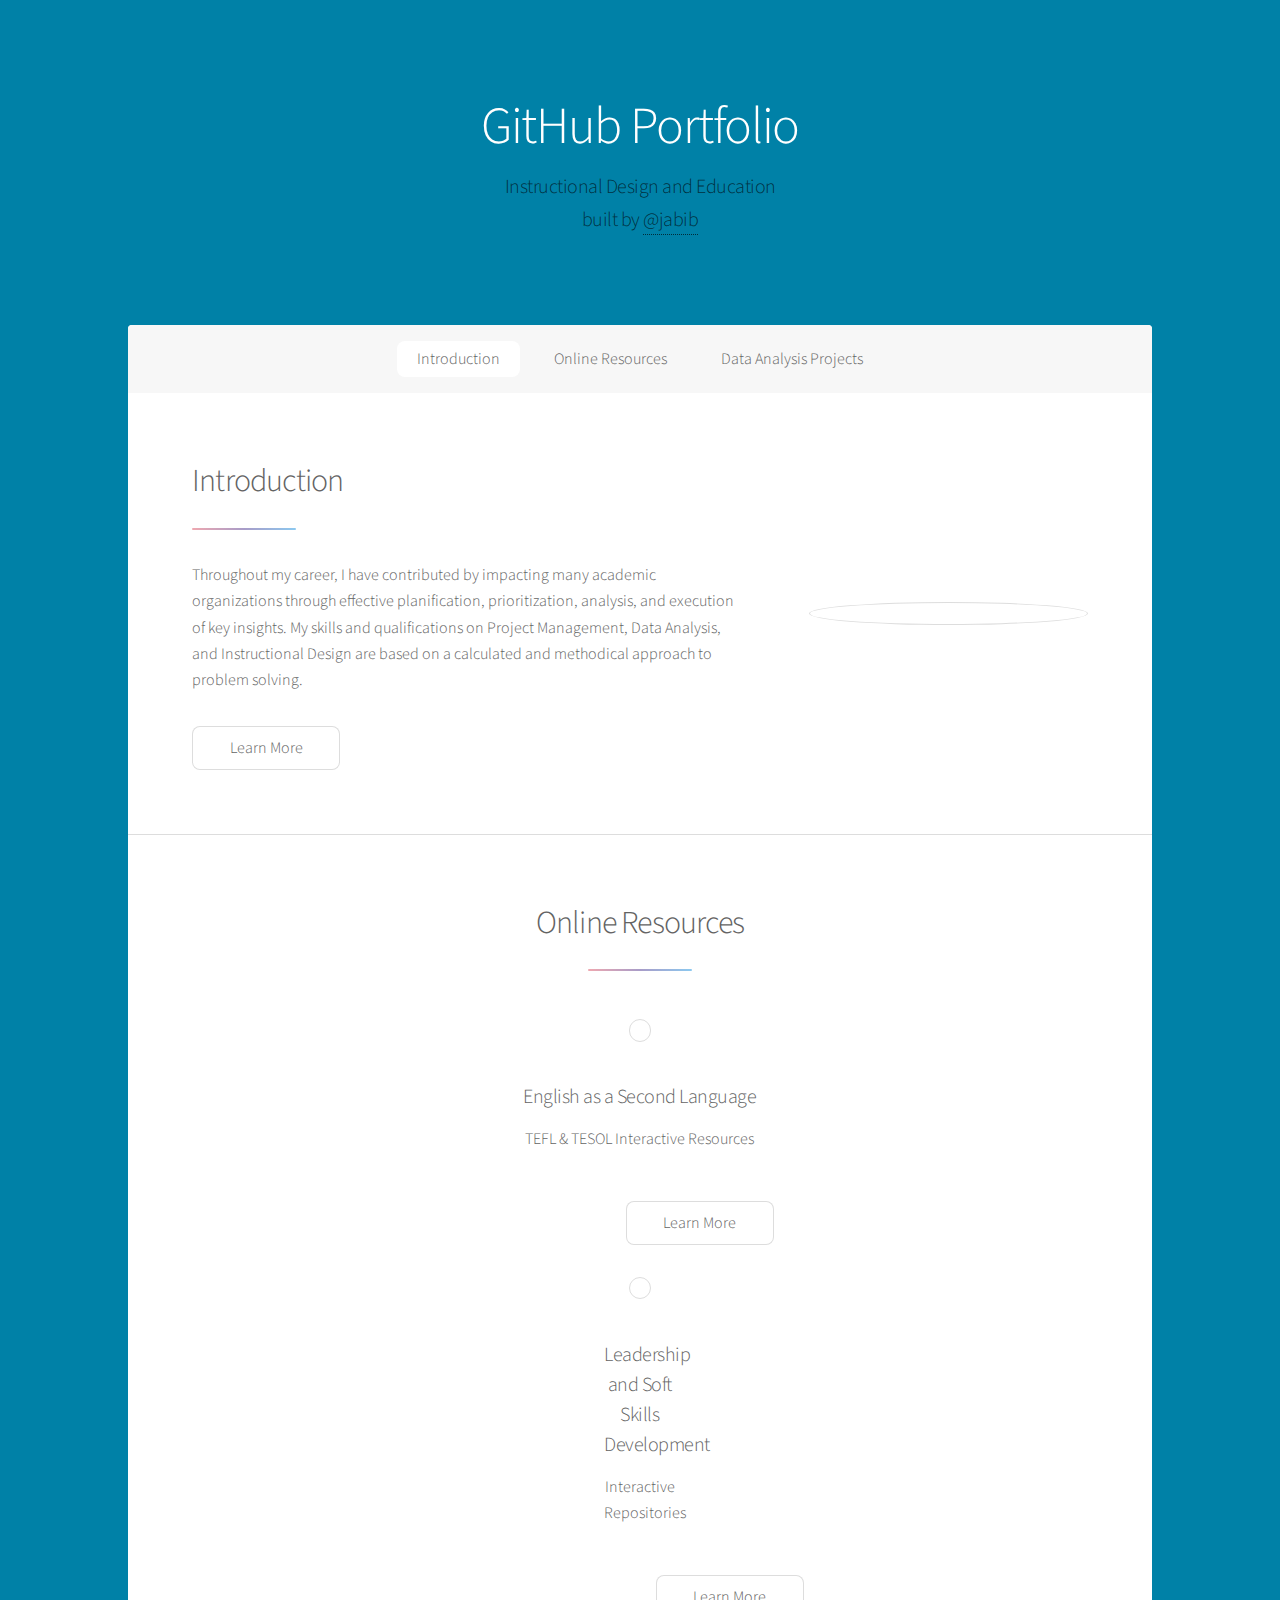
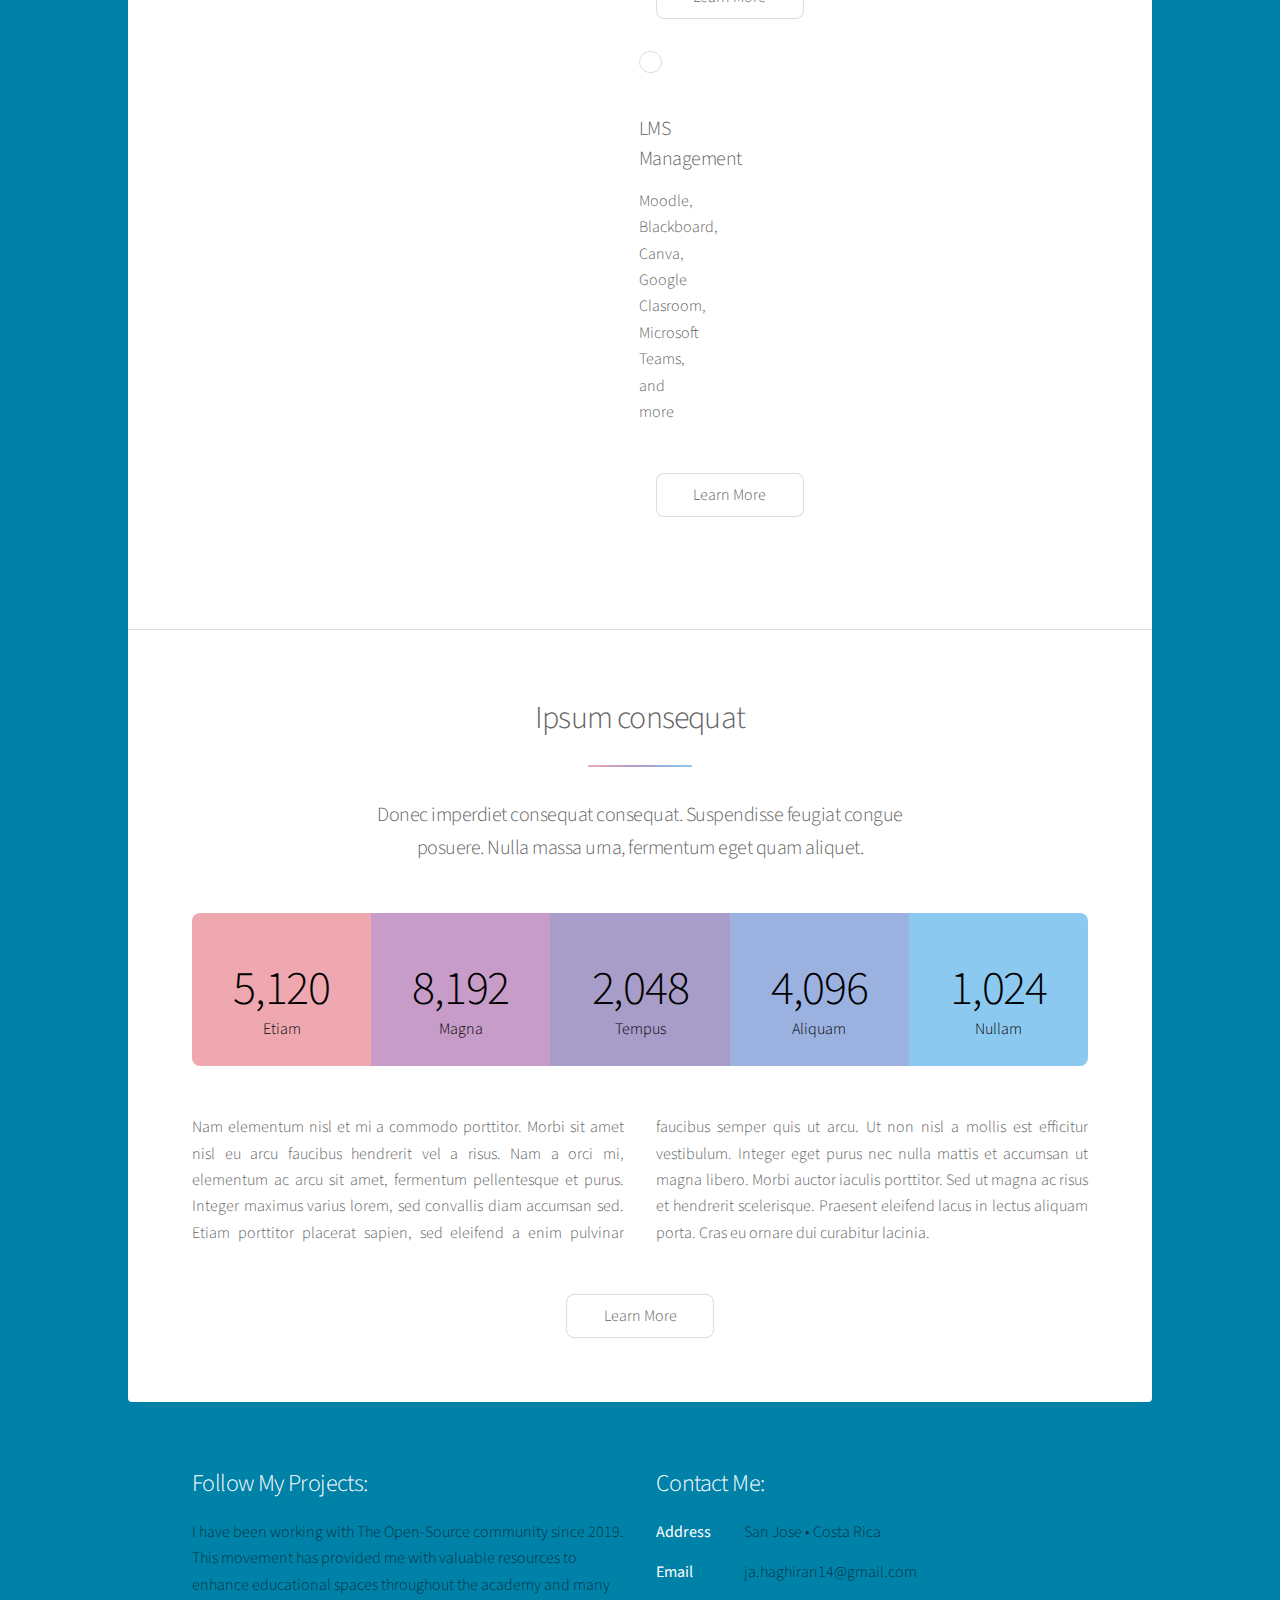
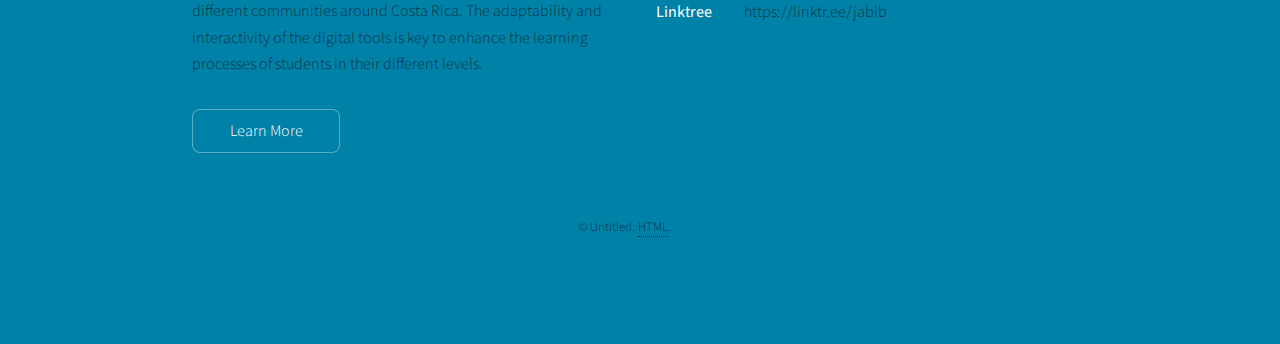
==== commit 4e5d55b7: "." ====
--- a/index.html
+++ b/index.html
@@ -63,36 +63,29 @@
 										<span class="icon solid major style1 fa-code"></span>
 										<h3>English as a Second Language</h3>
 										<p>TEFL & TESOL Interactive Resources</p>
-										<footer class="major">
-											<ul class="actions special">
-												<li><a href="generic.html" class="button">Learn More</a></li>
-											</ul>
+									<footer class="major">
+										<ul class="actions special">
+											<li><a href="generic.html" class="button">Learn More</a></li>
 										</footer>
-									</section>
 								<header class="features">
 									<li>
 										<span class="icon major style3 fa-copy"></span>
 										<h3>Leadership and Soft Skills Development</h3>
 										<p>Interactive Repositories</p>
 									<footer class="major">
-										<footer class="major">
-											<ul class="actions special">
-												<li><a href="generic.html" class="button">Learn More</a></li>
-											</ul>
+										<ul class="actions special">
+											<li><a href="generic.html" class="button">Learn More</a></li>
 										</footer>
-									</section>
 								<header class="features">
 									<li>
 										<span class="icon major style5 fa-gem"></span>
 										<h3>LMS Management</h3>
 										<p>Moodle, Blackboard, Canva, Google Clasroom, Microsoft Teams, and more</p>
 									<footer class="major">
-										<footer class="major">
-											<ul class="actions special">
-												<li><a href="generic.html" class="button">Learn More</a></li>
-											</ul>
-										</footer>
-									</section>
+										<ul class="actions special">
+											<li><a href="generic.html" class="button">Learn More</a></li>
+											</footer>
+							</section>
 
 						<!-- Second Section -->
 							<section id="second" class="main special">
@@ -173,7 +166,7 @@
 								<li><a href="#" class="icon brands fa-linktree alt"><span class="label">Linktree</span></a></li> -->
 							</ul>
 						</section>
-						<p class="copyright">&copy; <a href="https://html5up.net">HTML</a>.</p>
+						<p class="copyright">&copy; Untitled. <a href="https://html5up.net">HTML</a>.</p>
 					</footer>
 
 			</div>
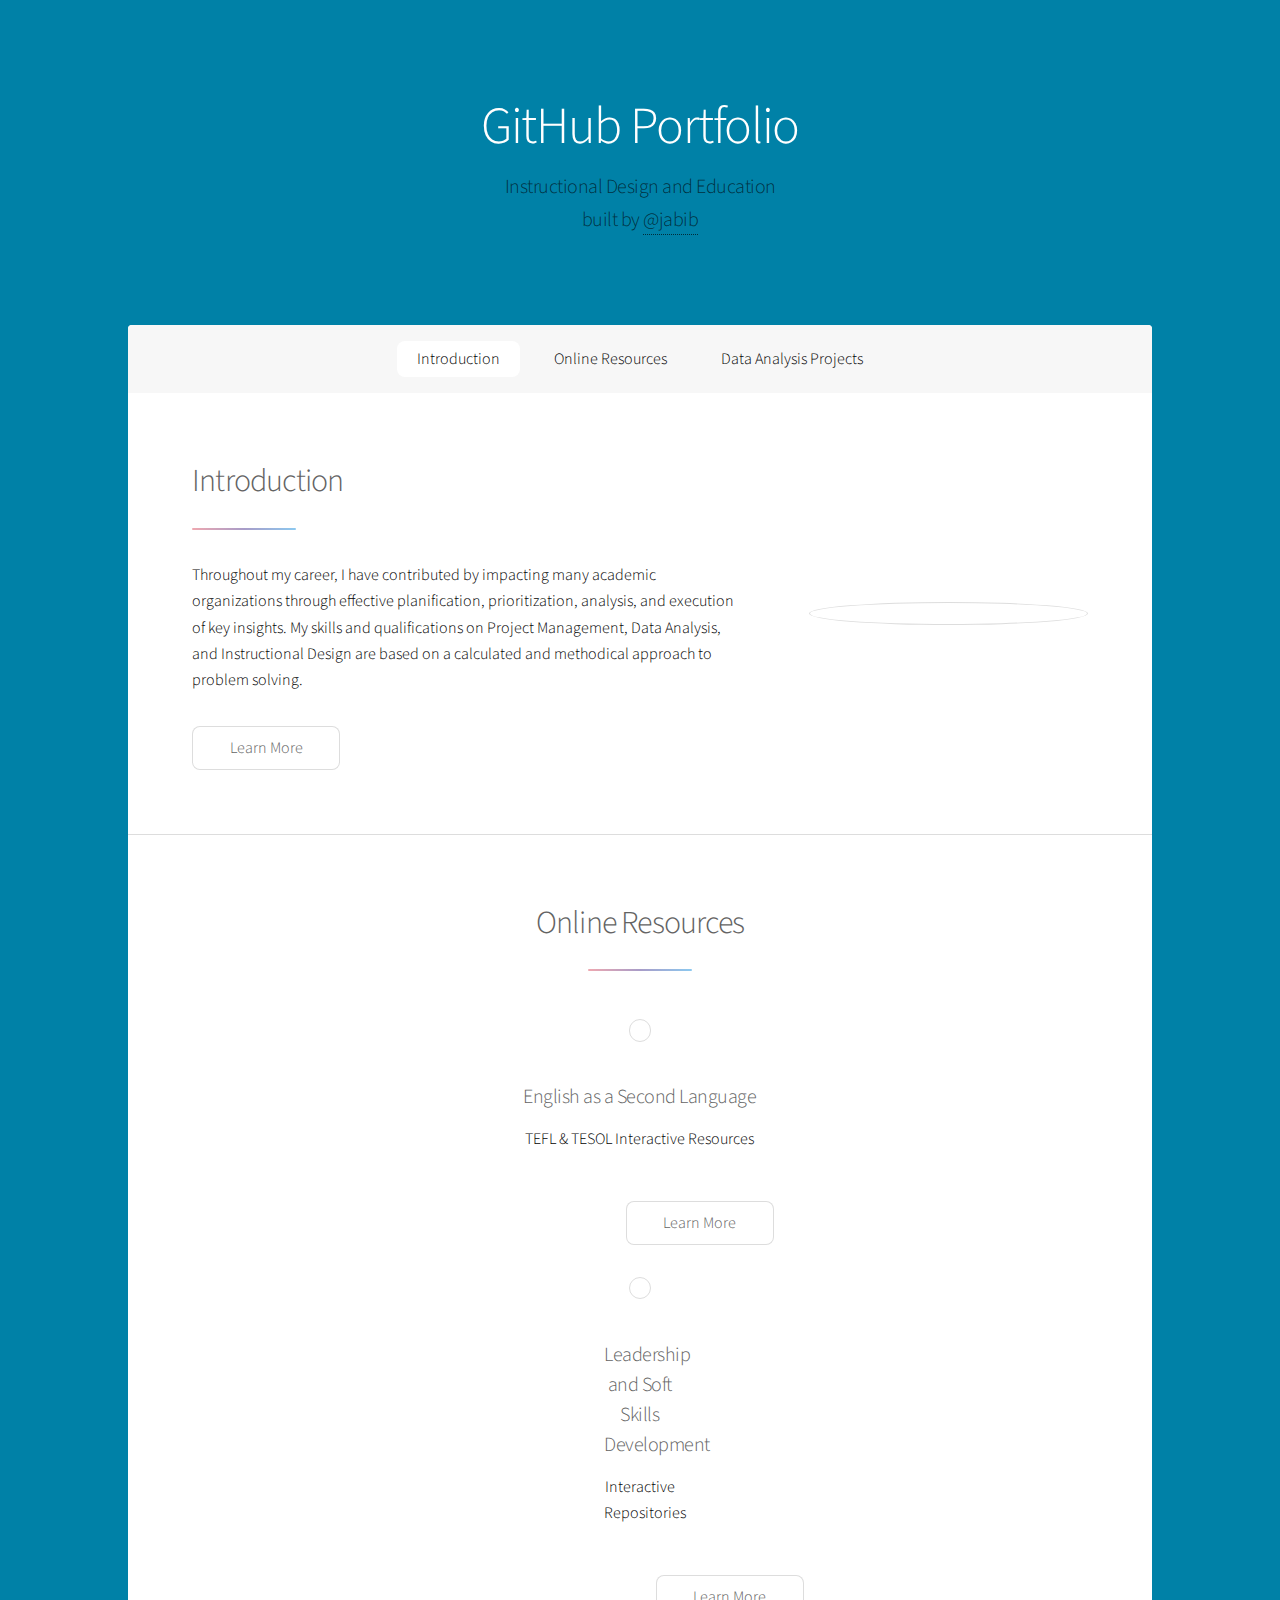
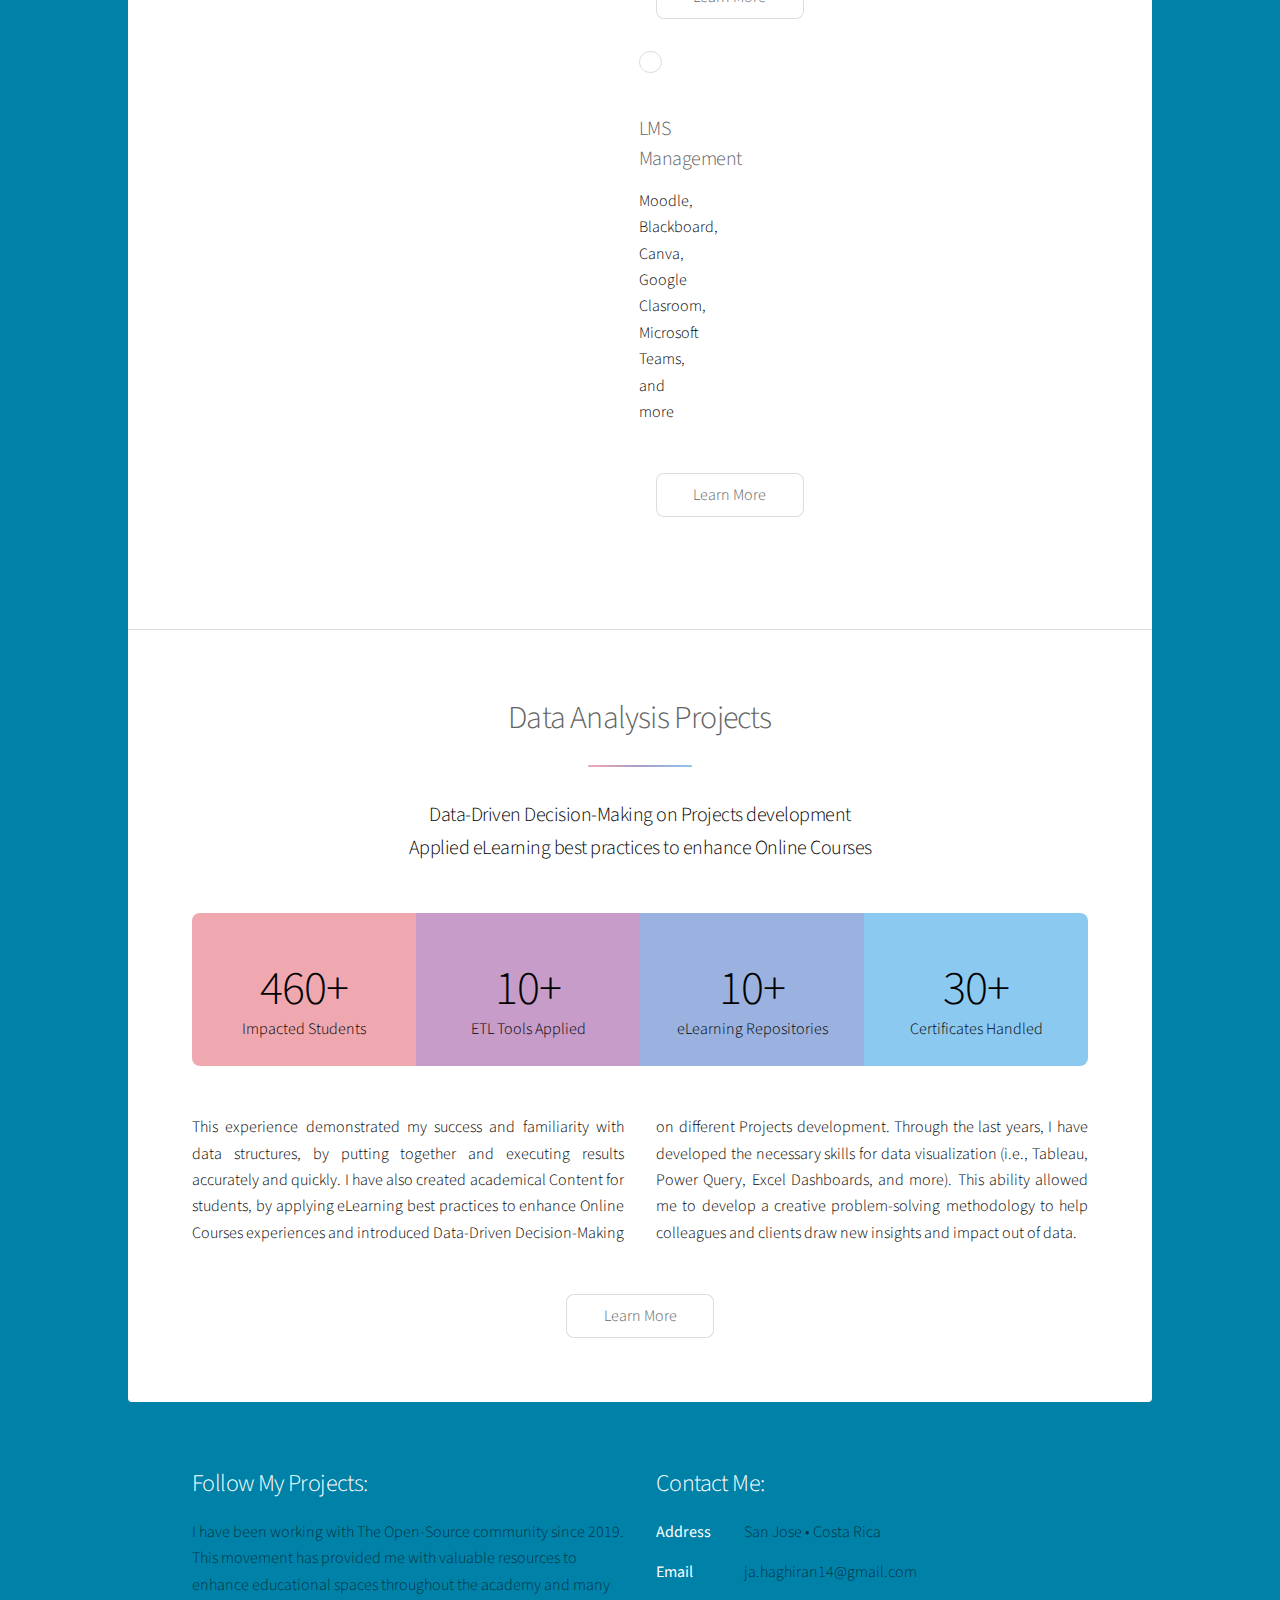
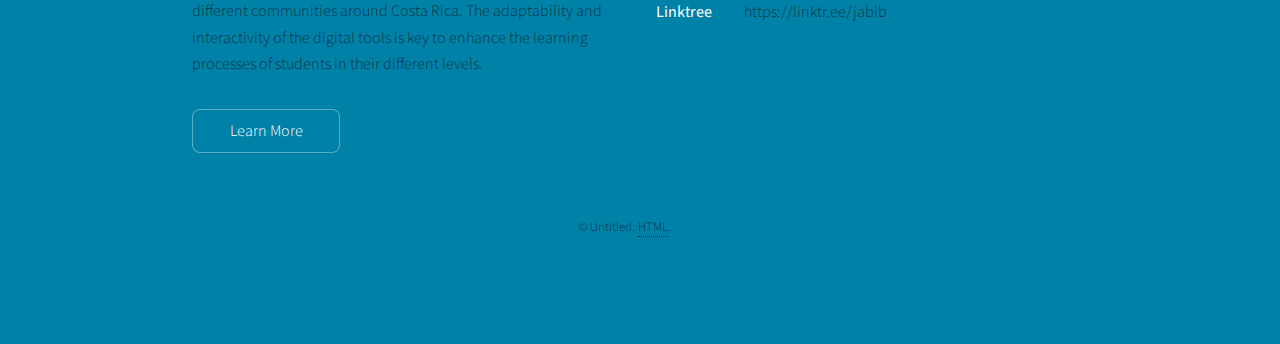
==== commit b89ae68e: "." ====
--- a/index.html
+++ b/index.html
@@ -90,33 +90,29 @@
 						<!-- Second Section -->
 							<section id="second" class="main special">
 								<header class="major">
-									<h2>Ipsum consequat</h2>
-									<p>Donec imperdiet consequat consequat. Suspendisse feugiat congue<br />
-									posuere. Nulla massa urna, fermentum eget quam aliquet.</p>
+									<h2>Data Analysis Projects</h2>
+									<p>Data-Driven Decision-Making on Projects development<br />
+									Applied eLearning best practices to enhance Online Courses</p>
 								</header>
 								<ul class="statistics">
 									<li class="style1">
 										<span class="icon solid fa-code-branch"></span>
-										<strong>5,120</strong> Etiam
+										<strong>460+</strong> Impacted Students
 									</li>
 									<li class="style2">
 										<span class="icon fa-folder-open"></span>
-										<strong>8,192</strong> Magna
+										<strong>10+</strong> ETL Tools Applied  
 									</li>
-									<li class="style3">
-										<span class="icon solid fa-signal"></span>
-										<strong>2,048</strong> Tempus
-									</li>
-									<li class="style4">
+										<li class="style4">
 										<span class="icon solid fa-laptop"></span>
-										<strong>4,096</strong> Aliquam
+										<strong>10+</strong> eLearning Repositories
 									</li>
 									<li class="style5">
 										<span class="icon fa-gem"></span>
-										<strong>1,024</strong> Nullam
+										<strong>30+</strong> Certificates Handled  
 									</li>
 								</ul>
-								<p class="content">Nam elementum nisl et mi a commodo porttitor. Morbi sit amet nisl eu arcu faucibus hendrerit vel a risus. Nam a orci mi, elementum ac arcu sit amet, fermentum pellentesque et purus. Integer maximus varius lorem, sed convallis diam accumsan sed. Etiam porttitor placerat sapien, sed eleifend a enim pulvinar faucibus semper quis ut arcu. Ut non nisl a mollis est efficitur vestibulum. Integer eget purus nec nulla mattis et accumsan ut magna libero. Morbi auctor iaculis porttitor. Sed ut magna ac risus et hendrerit scelerisque. Praesent eleifend lacus in lectus aliquam porta. Cras eu ornare dui curabitur lacinia.</p>
+								<p class="content">This experience demonstrated my success and familiarity with data structures, by putting together and executing results accurately and quickly. I have also created academical Content for students, by applying eLearning best practices to enhance Online Courses experiences and introduced Data-Driven Decision-Making on different Projects development. Through the last years, I have developed the necessary skills for data visualization (i.e., Tableau, Power Query, Excel Dashboards, and more). This ability allowed me to develop a creative problem-solving methodology to help colleagues and clients draw new insights and impact out of data.</p>
 								<footer class="major">
 									<ul class="actions special">
 										<li><a href="generic.html" class="button">Learn More</a></li>
@@ -144,8 +140,9 @@
 				<!-- Footer -->
 					<footer id="footer">
 						<section>
+							</body>
 							<h2>Follow My Projects:</h2>
-							<p>I have been working with The Open-Source community since 2019. This movement has provided me with valuable  resources to enhance educational spaces throughout the academy and many different communities around Costa Rica. The adaptability and interactivity of the digital tools is key to enhance the learning processes of students in their different levels.</p>
+							<p style1="color: white;">I have been working with The Open-Source community since 2019. This movement has provided me with valuable  resources to enhance educational spaces throughout the academy and many different communities around Costa Rica. The adaptability and interactivity of the digital tools is key to enhance the learning processes of students in their different levels.</p>
 							<ul class="actions">
 								<li><a href="generic.html" class="button">Learn More</a></li>
 							</ul>
--- a/assets/css/main.css
+++ b/assets/css/main.css
@@ -120,13 +120,13 @@
 /* Type */
 
 	body {
-		background-color: #3336e9;
+		background-color: #0081a7;
 		color: rgba(0, 0, 0, 0.65);
 	}
 
 	body, input, select, textarea {
 		font-family: "Source Sans Pro", Helvetica, sans-serif;
-		font-size: 20pt;
+		font-size: 22pt;
 		font-weight: 300;
 		line-height: 1.65;
 	}
@@ -2167,7 +2167,7 @@
 
 		select option {
 			color: #ffffff;
-			background: #1900ff;
+			background: #0081a7;
 		}
 
 	input[type="checkbox"] + label,
@@ -3216,7 +3216,7 @@
 		-ms-transition: background-color 0.2s ease, border-top-left-radius 0.2s ease, border-top-right-radius 0.2s ease, padding 0.2s ease;
 		transition: background-color 0.2s ease, border-top-left-radius 0.2s ease, border-top-right-radius 0.2s ease, padding 0.2s ease;
 		background-color: #ffffff;
-		color: #636363;
+		color: #000000;
 		position: absolute;
 		width: 64em;
 		max-width: calc(100% - 4em);
@@ -3335,7 +3335,7 @@
 
 	#main {
 		background-color: #ffffff;
-		color: #636363;
+		color: #010101;
 		border-radius: 0.25em;
 	}
 
@@ -3449,7 +3449,7 @@
 		#main input[type="email"],
 		#main select,
 		#main textarea {
-			background-color: rgba(222, 222, 222, 0.25);
+			background-color: rgba(0, 0, 0, 0.25);
 			border-color: #dddddd;
 		}
 
@@ -3496,23 +3496,23 @@
 		}
 
 		#main ::-webkit-input-placeholder {
-			color: rgba(99, 99, 99, 0.25) !important;
+			color: rgba(0, 0, 0, 0.25) !important;
 		}
 
 		#main :-moz-placeholder {
-			color: rgba(99, 99, 99, 0.25) !important;
+			color: rgba(0, 0, 0, 0.25) !important;
 		}
 
 		#main ::-moz-placeholder {
-			color: rgba(99, 99, 99, 0.25) !important;
+			color: rgba(0, 0, 0, 0.25) !important;
 		}
 
 		#main :-ms-input-placeholder {
-			color: rgba(99, 99, 99, 0.25) !important;
+			color: rgba(0, 0, 0, 0.25) !important;
 		}
 
 		#main .formerize-placeholder {
-			color: rgba(99, 99, 99, 0.25) !important;
+			color: rgba(0, 0, 0, 0.25) !important;
 		}
 
 		#main .icon.major {
@@ -3525,15 +3525,15 @@
 
 		#main .icon.alt {
 			border-color: #dddddd;
-			color: #636363;
+			color: #000000;
 		}
 
 			#main .icon.alt:hover {
-				background-color: rgba(222, 222, 222, 0.25);
+				background-color: rgba(0, 0, 0, 0.25);
 			}
 
 			#main .icon.alt:active {
-				background-color: rgba(222, 222, 222, 0.5);
+				background-color: rgba(0, 0, 0, 0.5);
 			}
 
 		#main ul.alt li {
@@ -3561,7 +3561,7 @@
 			}
 
 		#main table th {
-			color: #636363;
+			color: #000000;
 		}
 
 		#main table thead {
